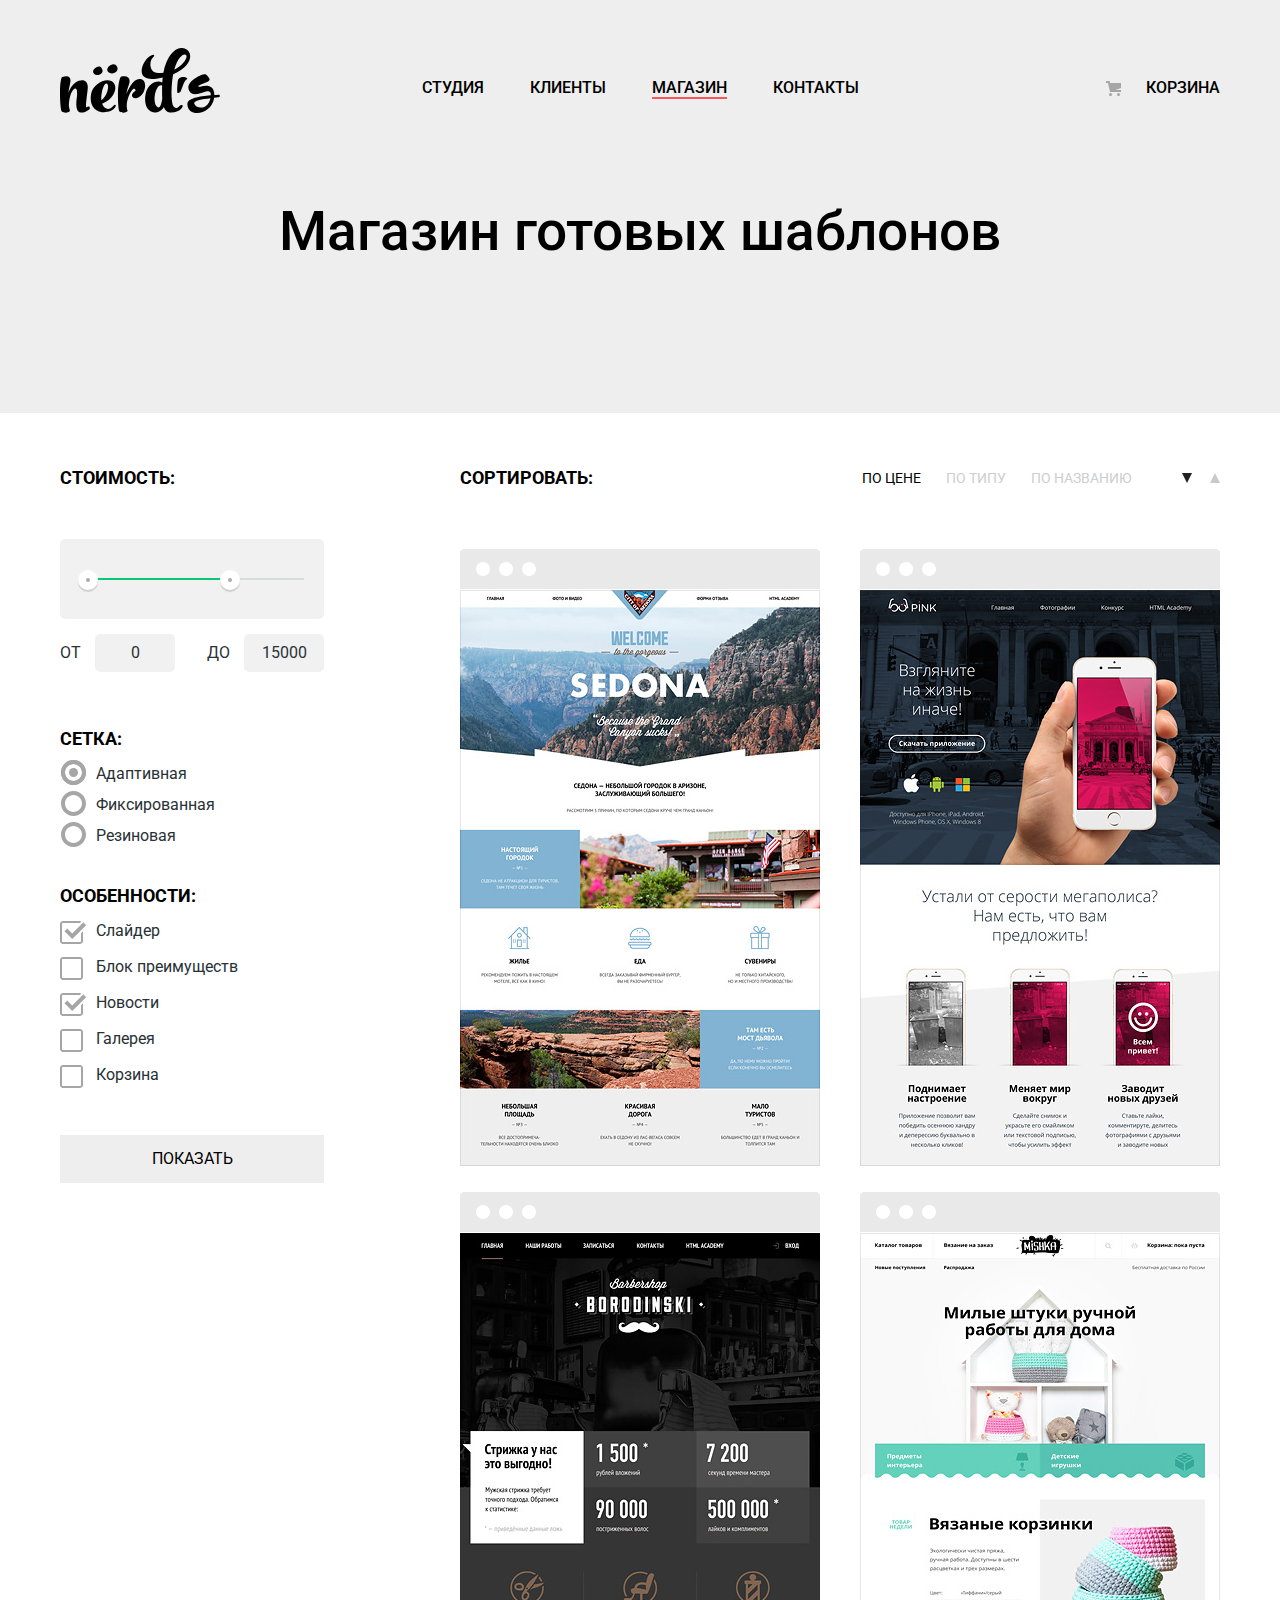
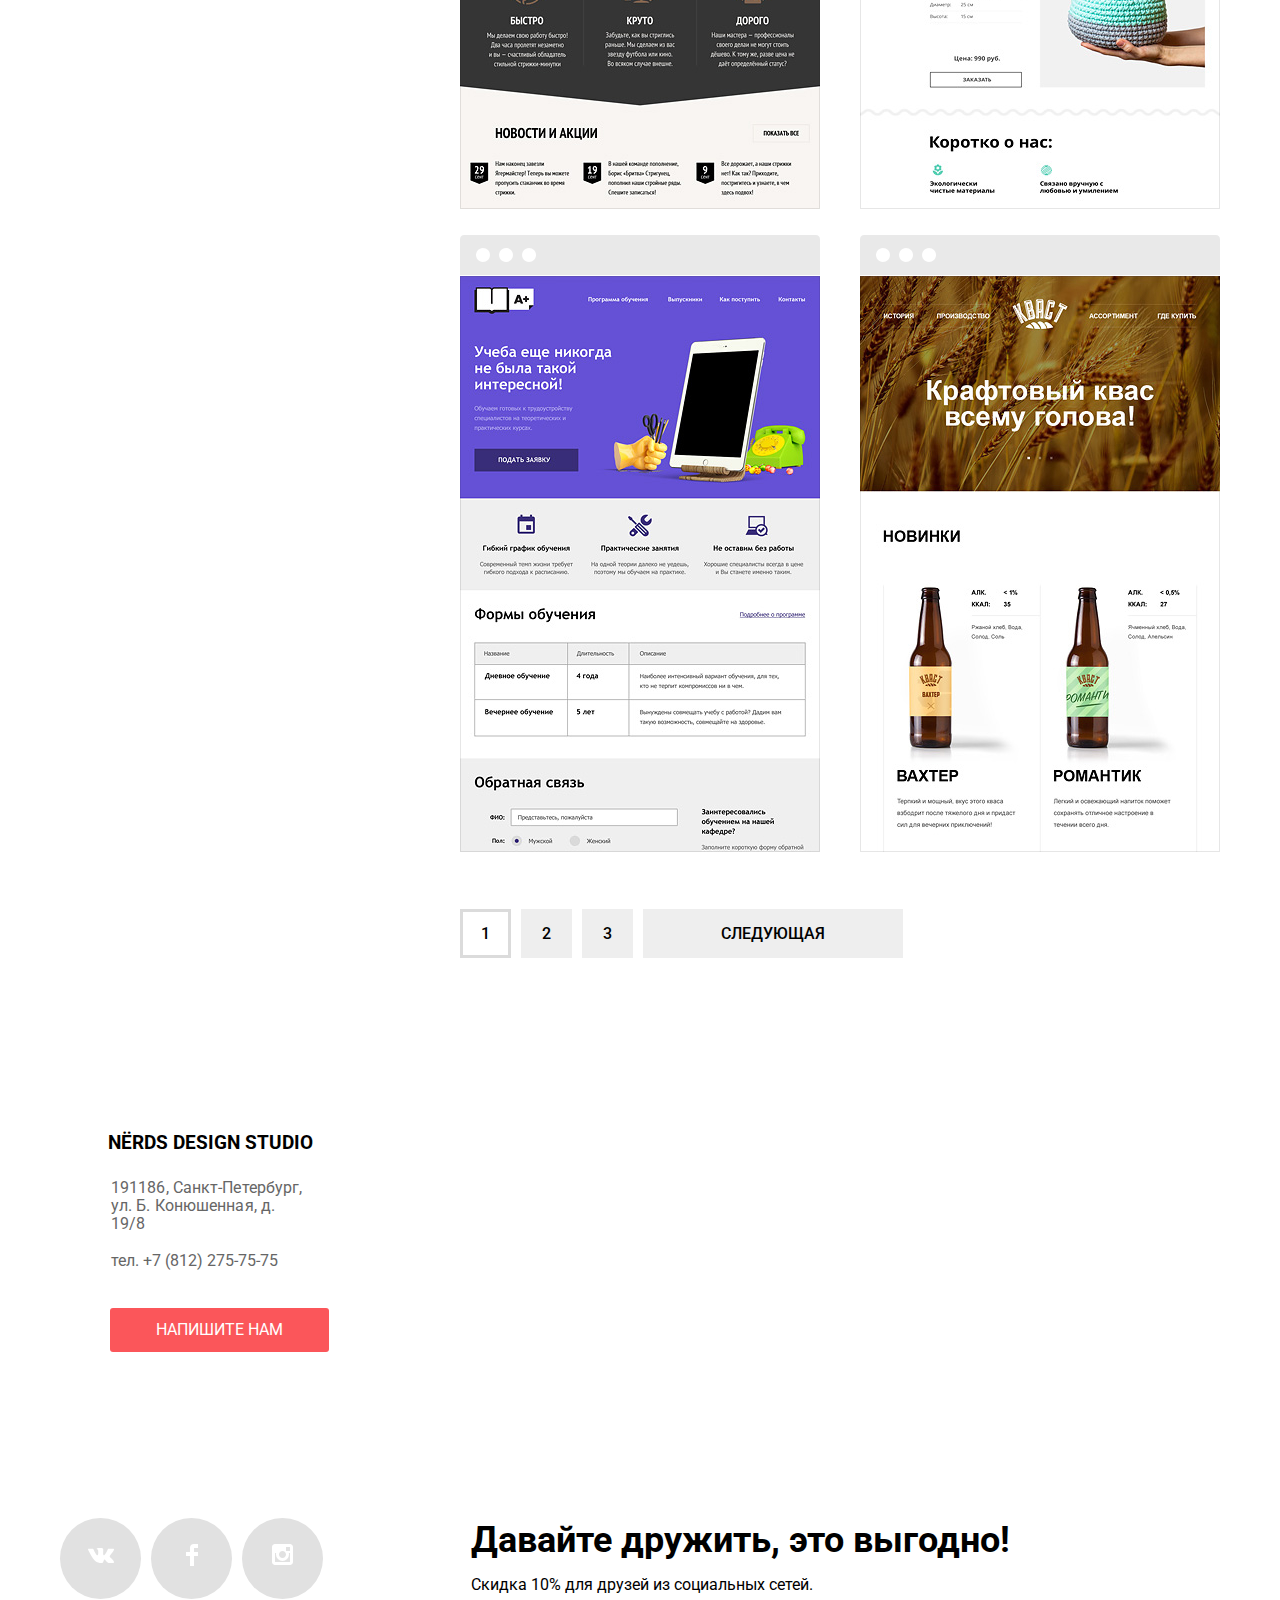
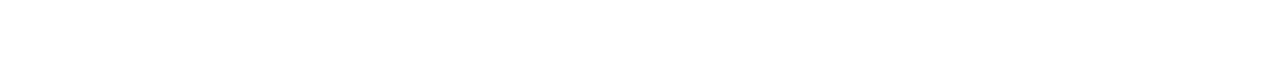
==== catalog.html @ 840a8c07 "Исправленная оживлённая форма (2 попытка)" ====
<!DOCTYPE html>
<html lang="ru">
  <head>
    <meta charset="utf-8">
    <title>Каталог Нёрдса</title>
	<link href="https://fonts.googleapis.com/css?family=Roboto:400,500,700" rel="stylesheet">
	<link href="css/normalize.css" rel="stylesheet">
	<link href="css/style.css" rel="stylesheet">
  </head>
  <body class="catalog">
    <header>
	  <div class="container">
	    <nav class="main-navigation">
	      <a class="main-header-logo" href="index.html">
		    <img src="img/nerds-logo.svg" width="160" height="65" alt="Логотип Нёрдса">
		  </a>
		  <div class="wrapper">
		    <ul class="site-navigation">
		      <li><a href="#">Студия</a></li>
		      <li><a href="#">Клиенты</a></li>
		      <li><a class="active">Магазин</a></li>
		      <li><a href="#">Контакты</a></li>
		    </ul>
		    <div class="basket">
		      <img src="img/cart-icon.svg" width="15" height="15" alt="Корзина" style="margin-right: 25px; align-self: center;">
		      <a href="#">Корзина</a>
		    </div>
		  </div>
	    </nav>
	    <h1>Магазин готовых шаблонов</h1>
	  </div>
	</header>
    <main>
	  <div class="container-wrapper">
	    <section class="filters">
	      <h2 class="visually-hidden">Фильтр</h2>
		    <div class="container">
		      <form action="https://echo.htmlacademy.ru" method="get">
		        <fieldset class="filter-item">
			      <legend>Стоимость:</legend>
			      <div class="range-filter">
			        <div class="range-controls">
					  <div class="scale">
					    <div class="bar"></div>
					  </div>
					  <div class="toggle toggle-min"></div>
					  <div class="toggle toggle-max"></div>
					</div>
					<div class="price-controls">
					  <label class="min-price">от
					    <input type="text" name="min-price" value="0" required>
					  </label>
					  <label class="max-price">до
					    <input type="text" name="max-price" value="15000" required>
					  </label>
					</div>
			      </div>
	            </fieldset>
			
			    <fieldset>
		          <legend class="grid">Сетка:</legend>
		          <ul class="grid-list">
		            <li class="grid-option">
			          <input class="filter-input-radio visually-hidden" type="radio" name="grid" id="adaptive-grid" value="adaptive" checked>
			          <label for="adaptive-grid">Адаптивная</label>
			        </li>
			        <li class="grid-option">
			          <input class="filter-input-radio visually-hidden" type="radio" name="grid" id="fixed-grid" value="fixed">
			          <label for="fixed-grid">Фиксированная</label>
			        </li>
			        <li class="grid-option">
			          <input class="filter-input-radio visually-hidden" type="radio" name="grid" id="rubber-grid" value="rubber">
			          <label for="rubber-grid">Резиновая</label>
			        </li>
		          </ul>
                </fieldset>
			
			    <fieldset>
		          <legend class="properties">Особенности:</legend>
		          <ul class="properties-list">
		            <li class="properties-item">
			          <input class="filter-input-checkbox visually-hidden" type="checkbox" name="slider" id="properties-of-slider" checked>
			          <label for="properties-of-slider">Слайдер</label>
			        </li>
			        <li class="properties-item">
			          <input class="filter-input-checkbox visually-hidden" type="checkbox" name="block" id="properties-of-block">
			          <label for="properties-of-block">Блок преимуществ</label>
			        </li>
			        <li class="properties-item">
			          <input class="filter-input-checkbox visually-hidden" type="checkbox" name="news" id="properties-of-news" checked>
			          <label for="properties-of-news">Новости</label>
			        </li>
			        <li class="properties-item">
			          <input class="filter-input-checkbox visually-hidden" type="checkbox" name="gallery" id="properties-of-gallery">
			          <label for="properties-of-gallery">Галерея</label>
			        </li>
			        <li class="properties-item">
			          <input class="filter-input-checkbox visually-hidden" type="checkbox" name="basket" id="properties-of-basket">
			          <label for="properties-of-basket">Корзина</label>
			        </li>
		          </ul>
			    </fieldset>
		        <button type="submit">Показать</button>
		      </form>
		    </div>
	    </section>
	    <section class="catalog-partners">
	      <h2 class="visually-hidden">Наши лучшие предложения</h2>
		  <div class="container">
		    <div class="sorting">
		      <b>Сортировать:</b>
	            <ul class="sorting-list">
		          <li class="sorting-item"><a class="active" href="#">По цене</a></li>
		          <li class="sorting-item"><a href="#">По типу</a></li>
		          <li class="sorting-item"><a href="#">По названию</a></li>
				</ul>
		        <p class="sorting-buttons">
		          <a class="button-down active" href="#">
				    <span class="visually-hidden">Сортировка по убыванию</span>
				  </a>
		          <a class="button-up" href="#">
				    <span class="visually-hidden">Сортировка по возрастанию</span>
				  </a>
		        </p>  
		    </div>
		    <div class="our-partners">
	          <ul class="our-partners-list">
		        <li class="our-partners-item">
				  <a href="#">
				    <svg width="360" height="40" viewBox="0 0 360 40" fill="none" xmlns="http://www.w3.org/2000/svg">
                      <g opacity="0.12">
                        <path fill-rule="evenodd" clip-rule="evenodd" d="M4 0H356C358.2   0   360 1.8 360                     4V40H0V4C0 1.8 1.8 0 4   0ZM16.9288   23.5C18.1793 25.6658 20.4901 27 22.991 27C26.857     27                     29.991 23.866 29.991 20C29.991 16.134     26.857 13 22.991 13C20.4901 13 18.1793   14.3342                       16.9288 16.5C15.6784 18.6658   15.6784 21.3342 16.9288 23.5ZM46.002   27C43.5011   27                     41.1903 25.6658 39.9398   23.5C38.6894   21.3342 38.6894 18.6658 39.9398     16.5C41.1903                     14.3342 43.5011 13 46.002     13C49.868 13 53.002 16.134 53.002 20C53.002 23.866 49.868     27                     46.002 27ZM62.9508 23.5C64.2013 25.6658     66.5121 27 69.013 27C72.879 27 76.013   23.866                       76.013 20C76.013 16.134 72.879 13   69.013 13C66.5121 13 64.2013   14.3342   62.9508                     16.5C61.7004 18.6658 61.7004     21.3342 62.9508 23.5Z" fill="#4D4D4D"/>
                      </g>
                    </svg>
		            <img src="img/img-sedona.jpg" width="360" height="576" alt="Макет Седоны">
			        <div class="description">
			          <h3><a href="#">Sedona</a></h3>
			          <p class="description-text">Информационный сайт для туристов</p>
			          <a class="price" href="#">9 900 РУБ.</a>
			        </div>
				  </a>
		        </li>
		        <li class="our-partners-item">
				  <a href="#">
				    <svg width="360" height="40" viewBox="0 0 360 40" fill="none" xmlns="http://www.w3.org/2000/svg">
                      <g opacity="0.12">
                        <path fill-rule="evenodd" clip-rule="evenodd" d="M4 0H356C358.2   0   360 1.8 360                     4V40H0V4C0 1.8 1.8 0 4   0ZM16.9288   23.5C18.1793 25.6658 20.4901 27 22.991 27C26.857     27                     29.991 23.866 29.991 20C29.991 16.134     26.857 13 22.991 13C20.4901 13 18.1793   14.3342                       16.9288 16.5C15.6784 18.6658   15.6784 21.3342 16.9288 23.5ZM46.002   27C43.5011   27                     41.1903 25.6658 39.9398   23.5C38.6894   21.3342 38.6894 18.6658 39.9398     16.5C41.1903                     14.3342 43.5011 13 46.002     13C49.868 13 53.002 16.134 53.002 20C53.002 23.866 49.868     27                     46.002 27ZM62.9508 23.5C64.2013 25.6658     66.5121 27 69.013 27C72.879 27 76.013   23.866                       76.013 20C76.013 16.134 72.879 13   69.013 13C66.5121 13 64.2013   14.3342   62.9508                     16.5C61.7004 18.6658 61.7004     21.3342 62.9508 23.5Z" fill="#4D4D4D"/>
                      </g>
                    </svg>
		            <img src="img/img-pink.jpg" width="360" height="576" alt="Макет Pink">
			        <div class="description">
			          <h3><a href="#">Pink App</a></h3>
			          <p class="description-text">Продуктовый лендинг приложения для iOS и Android</p>
			          <a class="price" href="#">9 900 РУБ.</a>
			        </div>
				  </a>
		        </li>
		        <li class="our-partners-item">
				  <a href="#">
				    <svg width="360" height="40" viewBox="0 0 360 40" fill="none" xmlns="http://www.w3.org/2000/svg">
                      <g opacity="0.12">
                        <path fill-rule="evenodd" clip-rule="evenodd" d="M4 0H356C358.2   0   360 1.8 360                     4V40H0V4C0 1.8 1.8 0 4   0ZM16.9288   23.5C18.1793 25.6658 20.4901 27 22.991 27C26.857     27                     29.991 23.866 29.991 20C29.991 16.134     26.857 13 22.991 13C20.4901 13 18.1793   14.3342                       16.9288 16.5C15.6784 18.6658   15.6784 21.3342 16.9288 23.5ZM46.002   27C43.5011   27                     41.1903 25.6658 39.9398   23.5C38.6894   21.3342 38.6894 18.6658 39.9398     16.5C41.1903                     14.3342 43.5011 13 46.002     13C49.868 13 53.002 16.134 53.002 20C53.002 23.866 49.868     27                     46.002 27ZM62.9508 23.5C64.2013 25.6658     66.5121 27 69.013 27C72.879 27 76.013   23.866                       76.013 20C76.013 16.134 72.879 13   69.013 13C66.5121 13 64.2013   14.3342   62.9508                     16.5C61.7004 18.6658 61.7004     21.3342 62.9508 23.5Z" fill="#4D4D4D"/>
                      </g>
                    </svg>
		            <img src="img/img-barbershop.jpg" width="360" height="576" alt="Макет Барбершопа">
			        <div class="description">
			          <h3><a href="#">Barbershop</a></h3>
			          <p class="description-text">Сайт салона красоты. Для мужчин, да.</p>
			          <a class="price" href="#">9 900 РУБ.</a>
			        </div>
				  </a>
		        </li>
		        <li class="our-partners-item">
				  <a href="#">
				    <svg width="360" height="40" viewBox="0 0 360 40" fill="none" xmlns="http://www.w3.org/2000/svg">
                      <g opacity="0.12">
                        <path fill-rule="evenodd" clip-rule="evenodd" d="M4 0H356C358.2   0   360 1.8 360                     4V40H0V4C0 1.8 1.8 0 4   0ZM16.9288   23.5C18.1793 25.6658 20.4901 27 22.991 27C26.857     27                     29.991 23.866 29.991 20C29.991 16.134     26.857 13 22.991 13C20.4901 13 18.1793   14.3342                       16.9288 16.5C15.6784 18.6658   15.6784 21.3342 16.9288 23.5ZM46.002   27C43.5011   27                     41.1903 25.6658 39.9398   23.5C38.6894   21.3342 38.6894 18.6658 39.9398     16.5C41.1903                     14.3342 43.5011 13 46.002     13C49.868 13 53.002 16.134 53.002 20C53.002 23.866 49.868     27                     46.002 27ZM62.9508 23.5C64.2013 25.6658     66.5121 27 69.013 27C72.879 27 76.013   23.866                       76.013 20C76.013 16.134 72.879 13   69.013 13C66.5121 13 64.2013   14.3342   62.9508                     16.5C61.7004 18.6658 61.7004     21.3342 62.9508 23.5Z" fill="#4D4D4D"/>
                      </g>
                    </svg>
		            <img src="img/img-mishka.jpg" width="360" height="576" alt="Макет Мишки">
			        <div class="description">
			          <h3><a href="#">Mishka</a></h3>
			          <p class="description-text">Интернет-магазин вязаных игрушек</p>
			          <a class="price" href="#">9 900 РУБ.</a>
			        </div>
				  </a>
		        </li>
		        <li class="our-partners-item">
				  <a href="#">
				    <svg width="360" height="40" viewBox="0 0 360 40" fill="none" xmlns="http://www.w3.org/2000/svg">
                      <g opacity="0.12">
                        <path fill-rule="evenodd" clip-rule="evenodd" d="M4 0H356C358.2   0   360 1.8 360                     4V40H0V4C0 1.8 1.8 0 4   0ZM16.9288   23.5C18.1793 25.6658 20.4901 27 22.991 27C26.857     27                     29.991 23.866 29.991 20C29.991 16.134     26.857 13 22.991 13C20.4901 13 18.1793   14.3342                       16.9288 16.5C15.6784 18.6658   15.6784 21.3342 16.9288 23.5ZM46.002   27C43.5011   27                     41.1903 25.6658 39.9398   23.5C38.6894   21.3342 38.6894 18.6658 39.9398     16.5C41.1903                     14.3342 43.5011 13 46.002     13C49.868 13 53.002 16.134 53.002 20C53.002 23.866 49.868     27                     46.002 27ZM62.9508 23.5C64.2013 25.6658     66.5121 27 69.013 27C72.879 27 76.013   23.866                       76.013 20C76.013 16.134 72.879 13   69.013 13C66.5121 13 64.2013   14.3342   62.9508                     16.5C61.7004 18.6658 61.7004     21.3342 62.9508 23.5Z" fill="#4D4D4D"/>
                      </g>
                    </svg>
		            <img src="img/img-aplus.jpg" width="360" height="576" alt="Макет Aplus">
			        <div class="description">
			          <h3><a href="#">Aplus</a></h3>
			          <p class="description-text">Лендинг курсов повышения квалификации</p>
			          <a class="price" href="#">9 900 РУБ.</a>
			        </div>
				  </a>
		        </li>
		        <li class="our-partners-item">
				  <a href="#">
				    <svg width="360" height="40" viewBox="0 0 360 40" fill="none" xmlns="http://www.w3.org/2000/svg">
                      <g opacity="0.12">
                        <path fill-rule="evenodd" clip-rule="evenodd" d="M4 0H356C358.2   0   360 1.8 360                     4V40H0V4C0 1.8 1.8 0 4   0ZM16.9288   23.5C18.1793 25.6658 20.4901 27 22.991 27C26.857     27                     29.991 23.866 29.991 20C29.991 16.134     26.857 13 22.991 13C20.4901 13 18.1793   14.3342                       16.9288 16.5C15.6784 18.6658   15.6784 21.3342 16.9288 23.5ZM46.002   27C43.5011   27                     41.1903 25.6658 39.9398   23.5C38.6894   21.3342 38.6894 18.6658 39.9398     16.5C41.1903                     14.3342 43.5011 13 46.002     13C49.868 13 53.002 16.134 53.002 20C53.002 23.866 49.868     27                     46.002 27ZM62.9508 23.5C64.2013 25.6658     66.5121 27 69.013 27C72.879 27 76.013   23.866                       76.013 20C76.013 16.134 72.879 13   69.013 13C66.5121 13 64.2013   14.3342   62.9508                     16.5C61.7004 18.6658 61.7004     21.3342 62.9508 23.5Z" fill="#4D4D4D"/>
                      </g>
                    </svg>
		            <img src="img/img-kvast.jpg" width="360" height="576" alt="Макет Кваста">
			        <div class="description">
			          <h3><a href="#">Кваст</a></h3>
			          <p class="description-text">Промо-сайт производителя крафтового кваса</p>
			          <a class="price" href="#">9 900 РУБ.</a>
			        </div>
				  </a>
		        </li>
		      </ul>
		    </div>
		    <div class="pagination">
		      <ul class="pagination-list">
		        <li class="pagination-item"><a class="active">1</a></li>
		        <li class="pagination-item"><a href="">2</a></li>
		        <li class="pagination-item"><a href="">3</a></li>
		        <li class="pagination-item"><a href="">Следующая</a></li>
              </ul>
		    </div>
		  </div>
	    </section>
	  </div>
	</main>
	<footer>
	  <section class="map">
	    <h2 class="visually-hidden">Карта</h2>
		<iframe src="https://yandex.ru/map-widget/v1/-/CGwCrTLp" width="560" height="400" frameborder="0" allowfullscreen="true"></iframe>
	    <div class="container">
	      <section class="address">
	        <h2 class="visually-hidden">Контакты</h2>
	        <h3>NЁRDS DESIGN STUDIO</h3>
		    <p>191186, Санкт-Петербург, ул. Б. Конюшенная, д. 19/8 </p>
		    <span><a class="phone" href="tel:88124502525">тел. +7 (812) 275-75-75</a></span>
		    <a class="button button-address" href="writeus.html">Напишите нам</a>
		  </section>
		</div> 
	  </section>
	  <section class="footer-social">
	    <h2 class="visually-hidden">Мы в социальных сетях</h2>
	    <div class="container">
	      <div class="social-network">
		    <ul class="social-list">
		      <li class="social-item">
			    <a class="social-link" href="#">
				  <span class="visually-hidden">Вконтакте</span>
				  <svg xmlns="http://www.w3.org/2000/svg" width="26" height="15" viewBox="0 0 26 15">
				    <path fill="#FFF" d="M16.138 11.51c.956-.309 2.18 2.04 3.483 2.939.978.681 1.727.534 1.727.534l3.473-.05s1.815-.112.957-1.554c-.071-.12-.503-1.069-2.585-3.022-2.177-2.043-1.882-1.712.739-5.244 1.597-2.153 2.236-3.468 2.036-4.028-.192-.539-1.365-.399-1.365-.399L20.69.713c-.381.001-.704.119-.851.515-.003.004-.621 1.666-1.445 3.079-1.741 2.989-2.436 3.148-2.724 2.961-.661-.433-.494-1.737-.494-2.664 0-2.897.432-4.105-.846-4.417-.427-.104-.739-.172-1.828-.182-1.392-.021-2.574 0-3.244.329-.445.223-.786.712-.579.74.26.035.843.16 1.155.586.401.552.389 1.789.389 1.789s.229 3.411-.54 3.834c-.528.29-1.25-.302-2.803-3.016-.793-1.388-1.392-2.922-1.392-2.922s-.116-.285-.326-.441c-.25-.185-.6-.244-.6-.244L.848.684S.29.7.085.946c-.182.218-.015.668-.015.668s2.909 6.881 6.203 10.347c3.02 3.182 6.452 2.971 6.452 2.971h1.555s.469-.054.709-.312c.224-.24.214-.691.214-.691s-.031-2.109.  935-2.419z"/>
				  </svg>
				</a>
			  </li>
              <li class="social-item">
			    <a class="social-link" href="#">
				  <span class="visually-hidden">Фейсбук</span>
				  <svg xmlns="http://www.w3.org/2000/svg" width="12" height="22" viewBox="0 0 12 22">
				    <path fill="#FFF" d="M12 4V0H8a4 4 0 0 0-4   4v4H0v4h4v10h4V12h4V8H8V4h4z"/>
				  </svg>
				</a>
			  </li>
              <li class="social-item">
			    <a class="social-link" href="#">
				  <span class="visually-hidden">Инстаграм</span>
				  <svg xmlns="http://www.w3.org/2000/svg" width="21" height="21" viewBox="0 0 21 21">
				    <path fill="#FFF" d="M18 0H3C1.35 0 0 1.35 0 3v15c0 1.65 1.35 3 3   3h15c1.65 0 3-1.35 3-3V3c0-1.65-1.35-3-3-3zm-7.5 7c1.93 0 3.5 1.57   3.5 3.5S12.43 14 10.5 14 7 12.43 7 10.5 8.57 7 10.5 7zM18   18H3V9h1.181A6.504 6.504 0 0 0 4 10.5a6.5 6.5 0 1 0 13 0 6.45 6.45 0   0 0-.181-1.5H18v9zm0-11h-4V3h4v4z"/>
				  </svg>
				</a>
			  </li>
		    </ul>
		  </div>
		  <div class="be-friends">
		    <h3>Давайте дружить, это выгодно!</h3>
		    <p>Скидка 10% для друзей из социальных сетей.</p>
		  </div>
		</div>
	  </section>
	</footer>
	<section class="modal modal-login">
	  <h2>Напишите нам</h2>
	  <form class="login-form" action="https://echo.htmlacademy.ru" method="post">
	    <div class="wrapper">
		  <p>
		    <label for="user-name"><b>Ваше имя:</b></label>
			<input class="error" type="text" name="name" id="user-name" placeholder="Имя Фамилия">
		  </p> 
		  <p>
		    <label for="user-email"><b>Ваш e-mail:</b></label>
			<input class="error" type="text" name="email" id="user-email" placeholder="email@example.com">
		  </p>
		</div>
	    <p>
		  <label for="user-text"><b>Текст письма:</b></label>
		  <textarea name="letter-text" id="user-text" rows="5" cols="100" placeholder="В свободной форме"></textarea>
		</p>
		<button class="button" type="submit">Отправить</button>
		<button class="modal-close" type="button">Закрыть</button>
	  </form>
	</section>
	<script src="js/script.js"></script>
  </body>
</html>
---- css/style.css ----
html {
  box-sizing: border-box;
}

*, *::before, *::after {
  box-sizing: inherit;
}

body {
  margin: 0;
  padding: 0;
  font-family: "Roboto", Arial, sans-serif;
  font-size: 16px;
  line-height: 24px;
  font-weight: normal;
  color: black;
}

header {
  margin: 0;
  padding: 48px 0 0;
  min-width: 1200px;
  background-color: #eee;
}

header a[href]:hover {
  opacity: .8;
}

header a[href]:focus,
header a[href]:active {
  opacity: .3;
}

a {
  text-decoration: none;
}

label {
  padding-bottom: 5px;
}

.catalog header {
  margin-bottom: 53px;
  padding-bottom: 117px;
}

.container {
  margin: 0 auto;
  padding: 0;
  max-width: 1160px;
  min-height: 100px;
  position: relative;
}

.container-wrapper {
  display: flex;
  justify-content: space-between;
  margin: 0 auto;
  max-width: 1160px;
}

.main-header-logo {
  position: absolute; 
}

.wrapper {
  display: flex;
  margin-left: 362px;
  padding-top: 28px;
  text-transform: uppercase;
}

.wrapper a {
  color: black;
  font-weight: 500;
}

.site-navigation {
  display: flex;
  margin: 0;
  padding: 0;
}

.site-navigation li {
  margin-right: 46px;
}

.site-navigation a[href]:hover, .basket a:hover {
  color: #fb565a;
}

.site-navigation a[href]:focus, .basket a:focus,
.site-navigation a[href]:active, .basket a:active {
  color: #bdbdbd;
}

.site-navigation, .services-list {
  list-style: none;
}

.site-navigation .active {
  border-bottom: 2px solid #fb565a;
}

.basket {
  display: flex;
  margin: 0 0 0 auto;  
}

header h1 {
  display: block;
  font-size: 55px;
  font-weight: 500;
  padding-top: 67px;
  line-height: 55px;
  text-align: center;
}

main {
  min-width: 1200px;
}

main li {
  list-style: none;
}

.sliders {
  position: relative;
  background-color: #eee;
}

.slider-controls {
  position: absolute;
  left: 50%;
  bottom: 104px;
  z-index: 3;
  width: 160px;
  height: 18px;
  text-align: center;
  font-size: 0;
  transform: translateX(-50%);
  box-sizing: content-box;
}

.slider-controls label {
  padding: 8px;
  position: relative;
  display: inline-block;
  width: 18px;
  height: 18px;
  border-radius: 50%;
  cursor: pointer;

}

.slider-controls label::after {
  content: "";
  position: absolute;
  top: 8px;
  left: 8px;
  z-index: 1;
  width: 18px;
  height: 18px;
  background-color: white;
  border-radius: 50%;
}

.slider-list {
  margin: 0;
  padding: 0;
}

.slider-item {
  display: none;
  padding: 78px 0 80px 0;
}

.slider-item:first-child {
  background: url(../img/slide-1.png) no-repeat 93% 18px;
}

.slider-item:nth-child(2) {
  background: url(../img/slide-2.png) no-repeat 100% 0;
}

.slider-item:last-child {
  background: url(../img/slide-3.png) no-repeat 100% 20px;
}

#slider-1:checked ~ .slider-list .slider-item:first-child {
  display: block;
}

#slider-2:checked ~ .slider-list .slider-item:nth-child(2) {
  display: block;
}

#slider-3:checked ~ .slider-list .slider-item:last-child {
  display: block;
}

#slider-1:checked ~ .slider-controls .slider-controls-item-1::before,
#slider-2:checked ~ .slider-controls .slider-controls-item-2::before,
#slider-3:checked ~ .slider-controls .slider-controls-item-3::before {
  content: "";
  position: absolute;
  left: 50%;
  top: 50%;
  z-index: 2;
  width: 4px;
  height: 4px;
  margin: -4px;
  background-color: inherit;
  border: 2px solid #c1c1c1;
  border-radius: 50%;
}

.slider-item h3 {
  max-width: 600px;
  margin: 0 0 27px;
  font-size: 55px;
  font-weight: 500;
  line-height: 55px;
}

.slider-item p {
  max-width: 430px;
  margin: 0 0 38px;
}

.services-list {
  display: flex;
  justify-content: space-between;
  margin: 0;
  padding: 80px 0;
}

.services-list h3 {
  margin: 19px 0 0;
  font-size: 24px;
  font-weight: bold;
  line-height: 30px;
  text-transform: uppercase;
}

.services-list p {
  width: 268px;
  margin-bottom: 37px;
}

.services-item-one::before {
  content: "";
  display: block;
  width: 300px;
  height: 146px;
  background-image: url(../img/service-1.png);
}

.services-item-two::before {
  content: "";
  display: block;
  width: 300px;
  height: 146px;
  background-image: url(../img/service-2.png);
}

.services-item-three::before {
  content: "";
  display: block;
  width: 300px;
  height: 146px;
  background-image: url(../img/service-3.png);
}

.services-item-three {
  margin-right: 60px;
}

.button {
  display: block;
  width: 240px;
  padding: 13px 0;
  font-size: 16px;
  line-height: 18px;
  color: white;
  text-transform: uppercase;
  text-align: center;
  background-color: #fb565a;
  border-radius: 3px;
  border: none;
}

.button-green, .button-red, .button-yellow {
  width: 187px;
  padding: 15px 0;
}

.button:hover {
  background-color: #e74246;
}

.button:focus,
.button:active {
  color: rgba(255, 255, 255, .3);
  background-color: #d7373b;
  box-shadow: 0 3px rgba(0, 0, 0, .1) inset;
}

.button-green {
  background-color: #00ca74;
}

.button-green:hover {
  background-color: #00bc6c;
}

.button-green:focus,
.button-green:active {
  background-color: #00aa62;
}

.button-yellow {
  background-color: #efc84a;
}

.button-yellow:hover {
  background-color: #eab534;
}

.button-yellow:focus,
.button-yellow:active {
  background-color: #e5a722;
}

.button-address {
  width: 219px;
  margin-left: 40px;
  margin-top: 35px;
}

.about-us .container {
  display: flex;
  justify-content: space-between;
  padding: 39px 0 74px;
  border-bottom: 2px solid #eee;
}

.description {
  width: 660px;
}

.description h3 {
  margin-bottom: 31px;
  font-size: 45px;
  font-weight: 500;
  line-height: 45px;
}

.description b {
  display: block;
  margin-top: 40px;
  margin-bottom: 23px;
  font-size: 16px;
  font-weight: bold;
  text-transform: uppercase;
}

.description-list {
  margin: 0;
  padding-left: 35px;
}

.description-item {
  margin-bottom: 24px;
  position: relative;
}

.description-item::before {
  content: "";
  width: 25px;
  height: 2px;
  background-color: #fb565a;
  position: absolute;
  top: 12px;
  left: -34px;
}

.description-item:last-child {
  margin: 0;
}

.statistics {
  width: 360px;
  margin-left: auto;
}

.statistics b {
  display: block;
  text-transform: uppercase;
  text-align: center;
  margin-top: 31px;
  margin-bottom: 50px;
}

.percentages {
  letter-spacing: -2.5px;
  font-size: 45px;
  font-weight: bold;
  line-height: 10px;
  padding: 6px 21px 34px 0;
}

.percentages sup {
  font-size: 30px;
}

.details {
  line-height: 18px;
}

.filter-item,
.filters fieldset {
  margin: 0 0 20px;
  padding: 0;
  border: none;
  width: 264px;
}

.filter-item legend,
.filters legend {
  font-size: 18px;
  line-height: 24px;
  font-weight: bold;
  text-transform: uppercase;
}

.range-filter {
  width: 264px;
  margin-top: 49px;
}

.range-controls {
  position: relative;
  height: 80px;
  margin-bottom: 15px;
  padding: 0 20px;
  padding-top: 39px;
  background-color: #f1f1f1;
  border-radius: 5px;
}

.range-controls .scale {
  height: 2px;
  background-color: #d7dcde;
}

.range-controls .bar {
  width: 70%;
  height: inherit;
  background-color: #00ca74;
}

.range-controls .toggle {
  position: absolute;
  top: 31px;
  left: 0;
  width: 20px;
  height: 20px;
  padding: 0;
  border: 8px solid #fff;
  background-color: #ababab;
  box-shadow: 0 2px 1px 0 #cfcfcf;
  border-radius: 50%;
  cursor: pointer;
}

.range-controls .toggle-min {
  left: 18px;
}

.range-controls .toggle-max {
  left: 160px;
}

.price-controls {
  font-size: 0;
}

.price-controls label {
  display: inline-block;
  width: 50%;
  font-size: 16px;
  text-transform: uppercase;
}

.price-controls input {
  width: 80px;
  margin-left: 10px;
  padding: 8px 5px;
  font-family: inherit;
  font-size: inherit;
  text-align: center;
  color: #283136;
  border: none;
  border-radius: 5px;
  background-color: #f1f1f1;
  border: 2px solid #f1f1f1;
}

.price-controls input:hover {
  background-color: white;
  border: 2px solid #b4b9bb;
}

.price-controls input:focus,
.price-controls input:active {
  outline: none;
  background-color: white;
  color: #444;
  border: 2px solid black;
}

.price-controls input:invalid {
  background-color: white;
  border: 2px solid #e74246;
}

.max-price {
  text-align: right;
}

fieldset:nth-child(2) {
  margin: 55px 0 38px 0; 
}

fieldset .grid, fieldset .properties {
  margin-bottom: 13px;
}

fieldset:last-of-type {
  margin-bottom: 0;
}

fieldset ul {
  margin: 0;
  padding: 0;
}

.grid-option {
  margin-bottom: 11px;
}

.grid-option:last-child, 
.properties-item:last-child{
  margin-bottom: 0;
} 

.properties-item {
  margin-bottom: 16px;
}

.filters label {
  padding: 0;
  color: #283136;
  line-height: 20px;
}

.grid-list label,
.properties-list label {
  position: relative;
  display: block;
  padding-left: 36px;
}

.filter-input-radio + label::before {
  content: "";
  width: 25px;
  height: 25px;
  position: absolute;
  left: 1px;
  top: -4px;
  background-image: url(../img/radio-off.svg);
}

.filter-input-radio:checked + label::after {
  content: "";
  width: 25px;
  height: 25px;
  position: absolute;
  left: 1px;
  top: -4px;
  background-image: url(../img/radio-on.svg);
}

.filter-input-checkbox + label::before {
  content: "";
  width: 27px;
  height: 23px;
  position: absolute;
  left: 0;
  top: 0;
  background-image: url(../img/checkbox-off.svg);
  background-repeat: no-repeat;
}

.filter-input-checkbox:checked + label::after {
  content: "";
  width: 27px;
  height: 23px;
  position: absolute;
  left: 0;
  top: 0;
  background-image: url(../img/checkbox-on.svg);
  background-repeat: no-repeat;
}

.filter-input-checkbox:checked + label::before {
  background-image: none;
}

.filter-input-radio + label:hover,
.filter-input-checkbox + label:hover {
  color: black;
}

.filter-input-radio + label:focus,
.filter-input-radio + label:active {
  color: black;
}

.filter-input-checkbox + label:focus,
.filter-input-checkbox + label:active {
  color: black;
}

.filter-input-radio + label:hover::before {
  background-image: url(../img/radio-off-hover.svg);
}

.filter-input-radio:checked + label:hover::after {
  background-image: url(../img/radio-on-hover.svg);
}

.filter-input-checkbox + label:hover::before {
  background-image: url(../img/checkbox-off-hover.svg);
}

.filter-input-checkbox:checked + label:hover::after {
  background-image: url(../img/checkbox-on-hover.svg);
}

.filter-input-checkbox:checked + label:hover::before {
  background-image: none;
} 

.filters button, .sorting {
  text-transform: uppercase;
}

.filters button {
  width: 100%;
  margin-top: 50px;
  padding: 15px 0;
  background-color: #eee;
  border: 0;
}

.filters button:hover {
  background-color: #dfdfdf;
}

.filters button:focus,
.filters button:active {
  background-color: #d5d5d5;
  color: #c1c1c1;
  border-top: 3px solid #bfbfbf;
}

.catalog-partners .container {
  max-width: 760px;
}

.sorting {
  display: flex;
  justify-content: space-between;
  width: 760px;
}

.sorting b {
  margin-right: 218px;
  font-size: 18px;
  font-weight: bolder;
}

.sorting-list {
  display: flex;
  margin: 0;
  padding: 0;
}

.sorting-item {
  margin-right: 25px;
}

.sorting-item:last-child {
  margin: 0;
}

.sorting a {
  display: block;
  font-size: 14px;
  color: #cecece;
}

.sorting a:hover {
  color: #8d8d8d;
}

.sorting .active,
.sorting a:focus,
.sorting a:active {
  color: black;
}

.sorting-buttons {
  display: flex;
  align-items: center;
  margin: 0;
  padding: 0;
}

.sorting-buttons a {
  margin-right: 18px;
  background-color: white;
  border-style: solid;
  border-width: 10px 5.5px 0;
  border-color: #cacaca transparent transparent;
}

.sorting-buttons .button-up {
  margin: 0;
  border-width: 0 5.5px 10px;
  border-color: transparent transparent #cacaca;
}

.sorting-buttons .active {
  border-color: #231f20 transparent transparent;
}

.button-down:hover {
  border-color: #a6a6a6 transparent transparent;
}

.button-down:focus,
.button-down:active {
  border-color: #231f20 transparent transparent;
}

.button-up:hover {
  border-color: transparent transparent #a6a6a6;
}

.button-up:focus,
.button-up:active {
  border-color: transparent transparent #231f20;
}

.our-partners {
  margin-top: 59px;
}

.our-partners-list {
  display: flex;
  flex-wrap: wrap;
  justify-content: space-between;
  margin: 0;
  padding: 0;
}

.our-partners-item {
  position: relative;
  width: 360px;
  margin-bottom: 26px;
}

.our-partners-item img {
  display: block;
  margin-top: -6px;
}

.our-partners .description {
  width: 360px;
  min-height: 165px;
  text-align: center;
  padding: 24px 0 40px;
  background-color: #eee;
  position: absolute;
  bottom: 0;
}

.our-partners-item:hover g {
  opacity: 1;
}

.our-partners-item .description {
  display: none; 
}

.our-partners-item:hover .description {
  display: block; 
}

.our-partners h3 {
  margin-top: 0;
  margin-bottom: -1px;
  font-size: 18px;
  line-height: 30px;
  text-transform: uppercase;
}

.our-partners a {
  color: black;
}

.our-partners a:nth-child(2):hover {
  color: #fb565a;
}

.our-partners a:nth-child(2):focus,
.our-partners a:nth-child(2):active {
  color: inherit;
  opacity: .3;
}

.description .description-text {
  margin-bottom: 43px;
  padding: 0 78px;
  line-height: 18px;
  color: #666;
}

.our-partners-item:nth-child(2) .description-text {
  padding: 0 54px;
}

.our-partners-item:nth-child(3) .description-text {
  padding: 0 83px;
}

.our-partners-item:nth-child(5) .description-text {
  padding: 0 68px;
}

.our-partners-item:last-child .description-text {
  padding: 0 71px;
}

.our-partners .price {
  background-color: #fb565a;
  border: 1px solid #fb565a;
  border-radius: 3px;
  color: white;
  line-height: 18px;
  padding: 13px 61px;
}

.our-partners .price:hover {
  background-color: #e74246;
}

.our-partners .price:focus,
.our-partners .price:active {
  background-color: #d7373b;
  box-shadow: inset 0 3px 0 0 rgba(0, 1, 1, .1);
}

.partners .container {
  padding: 61px 0 19px;
  border-bottom: 2px solid #eee;
}

.partners-list {
  display: flex;
  margin: 0;
  padding: 0;
}

.partners-item {
  position: relative;
}

.partners-item:first-child {
  margin: 0 97px 0 31px;
}

.partners-item::after {
  content: "";
  width: 2px;
  height: 52px;
  background-color: #eee;
  position: absolute;
  top: 0;
  left: 249px;
}

.partners-item:nth-child(2) {
  margin: -14px 103px 0 0;
}

.partners-item:nth-child(2)::after {
  top: 16px;
  left: 252px;
}

.partners-item:nth-child(3) {
  margin-right: 123px;
}

.partners-item:nth-child(3)::after {
  left: 241px;
}

.partners-item:last-child {
  margin-top: -8px;
}

.partners-item:last-child::after {
  display: none;
}

.partners-item a {
  opacity: .2;
}

.partners-item a:hover {
  opacity: 1;
}

.partners-item a:focus,
.partners-item a:active {
  opacity: .1;
}

.pagination {
  margin-top: 44px;
}

.pagination-list {
  display: flex;
  margin: 0;
  padding: 0;
}

.pagination-item:not(:last-child) {
  margin-right: 10px;
}

.pagination-item:last-child a {
  padding: 12px 75px;
}

.pagination a {
  padding: 12px 18px;
  background-color: #eee;
  border: 3px solid #eee;
  color: black;
  line-height: 18px;
  text-transform: uppercase;
  font-weight: 500;
}

.pagination a:hover {
  background-color: #dfdfdf;
  border: 3px solid #dfdfdf;
}

.pagination a:focus,
.pagination a:active {
  background-color: #d5d5d5;
  border: 3px solid #d5d5d5;
  box-shadow: inset 0 3px 0 0 rgba(0, 1, 1, .1);
  color: #a9a9a9;
}

.pagination .active {
  background-color: white;
  border: 3px solid #dbdbdb;
}

footer {
  min-width: 1200px;
}

.map {
  margin-top: 80px;
  height: 420px;
}

.map iframe {
  position: absolute;
  width: 100%;
  height: 420px;
}

.map .container {
  min-height: 230px;
  padding-top: 55px;
  z-index: 2;
}

.map .address {
  width: 297px;
  padding: 32px 10px 46px;
  background-color: white;
}

.address h3 {
  margin-left: 38px;
}

.address p {
  margin-top: 24px;
  padding: 0 41px;
  letter-spacing: .1px;
  line-height: 18px;
}

.address span {
  margin-left: 41px;
}

.address p, .address .phone {
  color: #666;
}

.footer-social {
  padding-top: 72px;
  padding-bottom: 54px;
}

.footer-social .container {
  display: flex;
}

.social-list {
  display: flex;
  padding: 0;
  margin: 0 138px 0 0;
}

.social-item {
  display: flex;
  justify-content: center;
  align-items: center;
  width: 81px;
  height: 81px;
  background-color: #e1e1e1;
  border-radius: 50%;
  margin-right: 10px;
}

.social-item:hover {
  background-color: #e74246;
}

.social-item:focus,
.social-item:active {
  background-color: #d7373b;
  box-shadow: inset 0 3px 0 0 rgba(0, 1, 1, .1);
}

.social-link {  
  padding: 30px; 
} 

.social-link:hover path {
  opacity: 1; 
}

.social-link:focus path,
.social-link:active path {
  fill: #e37376;
}

.be-friends h3 {
  margin: 4px 0 11px;
  padding: 0;
  font-size: 36px;
  font-weight: bold;
  line-height: 36px;
  
}

.be-friends p {
  line-height: 22px;
}

@keyframes bounce {
  0% {
	top: 50%;
    left: 50%;
    transform: translateY(-2000px) translate(-50%, -50%);
  }
  
  70% {
	top: 50%;
    left: 50%;
    transform: translateY(30px) translate(-50%, -50%);
  }
  
  90% {
	top: 50%;
    left: 50%;
	transform: translateY(-10px) translate(-50%, -50%);
  }
  
  100% {
	top: 50%;
    left: 50%;
	transform: translateY(0) translate(-50%, -50%);
  }
}

@keyframes shake {
  0%, 100% {
	top: 50%;
	left: 50%;
	transform: translateX(0) translate(-50%, -50%);
  }
  
  10%, 30%, 50%, 70%, 90% {
	top: 50%;
	left: 50%;
	transform: translateX(-10px) translate(-50%, -50%);
  }
  
  20%, 40%, 60%, 80% {
	top: 50%;
	left: 50%;
	transform: translateX(10px) translate(-50%, -50%);
  }
}

.modal {
  position: fixed;
  display: none;
  background-color: white;
  box-shadow: 0 20px 40px rgba(0, 1, 1, .7);
}

.modal-login {
  display: none; 
  top: 50%;
  left: 50%;
  transform: translate(-50%, -50%);
  width: 895px;
  z-index: 4;
  padding: 65px 100px;
}

.modal-window {
  display: block;
  animation-name: bounce;
  animation-duration: 0.6s;
}

.modal-error {
  animation-name: shake;
  animation-duration: 0.6s;
}

.modal-login h2 {
  margin-top: 0;
  margin-bottom: 21px;
  font-size: 45px;
  line-height: 45px;
  font-weight: 500;
}

.login-form .wrapper {
  margin: 0;
  padding: 0;
  display: flex;
  justify-content: space-between;
}

.login-form p {
  display: flex;
  flex-direction: column;
}

.login-form b {
  text-transform: none;
}

.login-form input {
  width: 335px;
  height: 46px;
  padding: 0 14px;
}

.login-form input.error {
  color: #e74246;
  border: 2px solid #e74246;
}

.login-form input,
.login-form textarea {
  border: 2px solid #d7dcde;
  border-radius: 3px;
  color: #d7dcde;
}

.login-form input:hover,
.login-form textarea:hover {
  border: 2px solid #b4b9bb;
  color: #b4b9bb;
}

.login-form input:focus,
.login-form input:active {
  outline: 0;
  color: #444;
  border: 2px solid black;
}

.login-form textarea:focus,
.login-form textarea:active {
  outline: 0;
  color: #444;
  border: 2px solid black;
}

.login-form textarea {
  padding: 10px 13px;
}

.login-form .button {
  margin-top: 46px;
  margin-bottom: 18px;
  width: 260px;
}

.modal-close {
  position: absolute;
  top: 78px;
  right: 90px;
  padding: 0;
  width: 21px;
  height: 21px;
  font-size: 0;
  border: 0;
  outline: 0;
  background-color: transparent;
  cursor: pointer;
}

.modal-close::before, .modal-close::after {
  content: "";
  position: absolute;
  width: 21px;
  height: 3px;
  top: 10px;
  left: 2px;
  background-color: #fecccd;
}

.modal-close:hover::before, .modal-close:hover::after {
  background-color: #fb565a;
}

.modal-close:focus::before, .modal-close:focus::after,
.modal-close:active::before, .modal-close:active::after {
  background-color: #fee;
}

.modal-close::before {
  transform: rotate(45deg);
}

.modal-close::after {
  transform: rotate(-45deg);
}

.visually-hidden:not(:focus):not(:active),
input[type="checkbox"].visually-hidden,
input[type="radio"].visually-hidden {
  position: absolute;
  width: 1px;
  height: 1px;
  margin: -1px;
  border: 0;
  padding: 0;
  white-space: nowrap;
  clip-path: inset(100%);
  clip: rect(0 0 0 0);
  overflow: hidden;
}
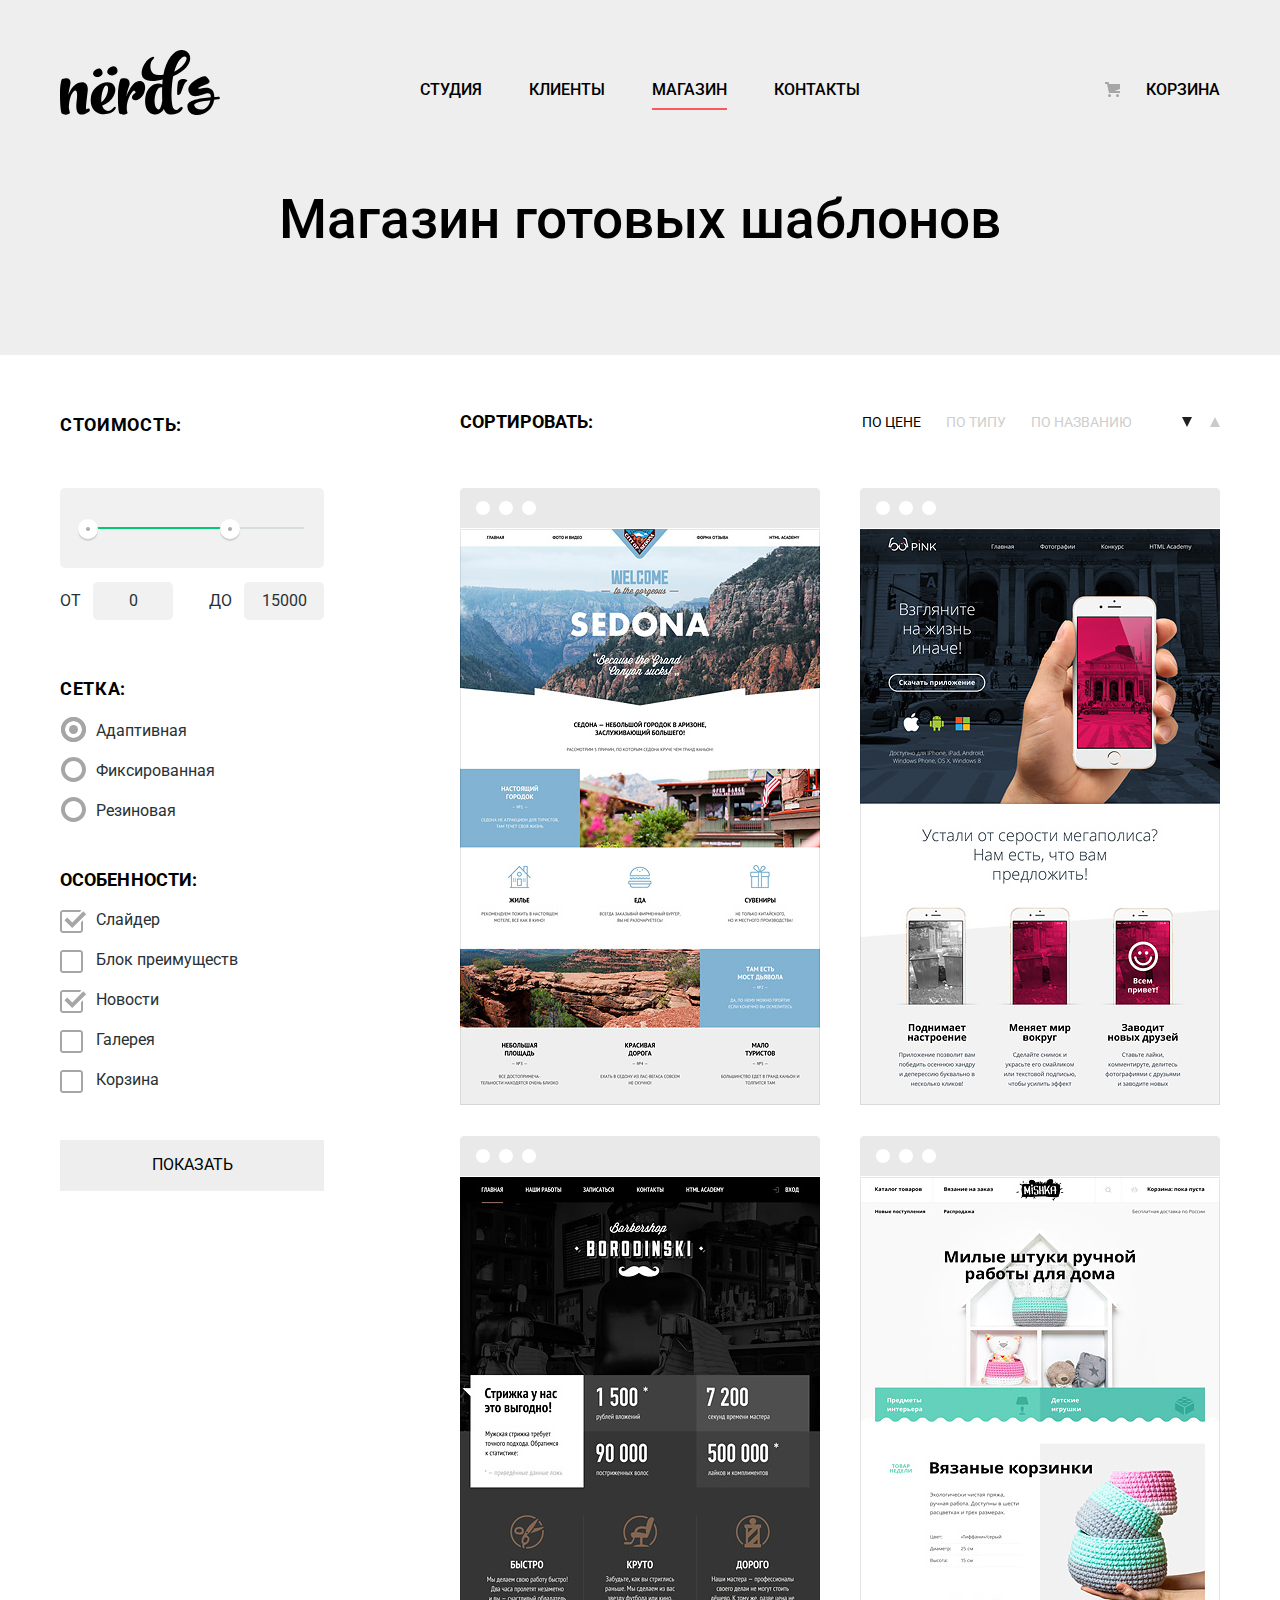
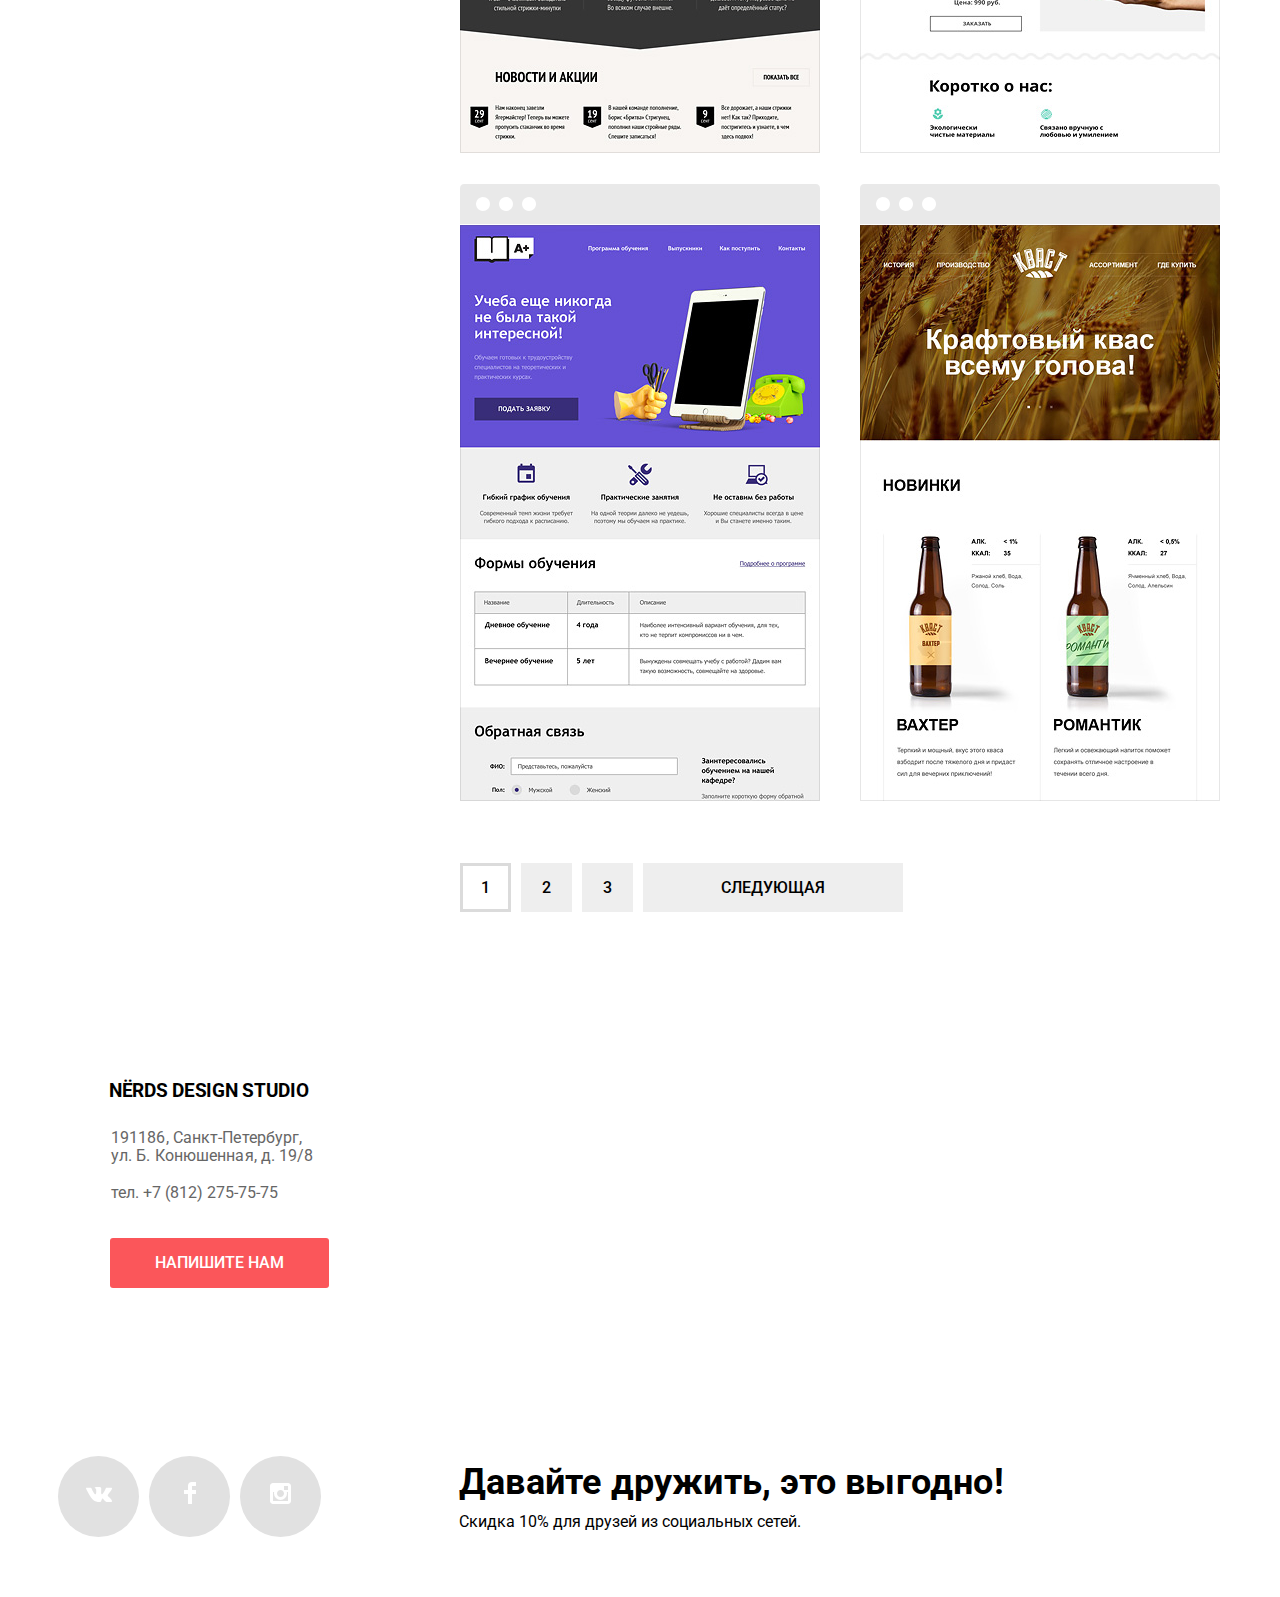
==== commit 21b18a65: "Итог" ====
--- a/catalog.html
+++ b/catalog.html
@@ -5,33 +5,31 @@
     <title>Каталог Нёрдса</title>
 	<link href="https://fonts.googleapis.com/css?family=Roboto:400,500,700" rel="stylesheet">
 	<link href="css/normalize.css" rel="stylesheet">
-	<link href="css/style.css" rel="stylesheet">
+	<link href="css/style.min.css" rel="stylesheet">
   </head>
+  
   <body class="catalog">
     <header>
-	  <div class="container">
-	    <nav class="main-navigation">
-	      <a class="main-header-logo" href="index.html">
-		    <img src="img/nerds-logo.svg" width="160" height="65" alt="Логотип Нёрдса">
-		  </a>
-		  <div class="wrapper">
-		    <ul class="site-navigation">
-		      <li><a href="#">Студия</a></li>
-		      <li><a href="#">Клиенты</a></li>
-		      <li><a class="active">Магазин</a></li>
-		      <li><a href="#">Контакты</a></li>
-		    </ul>
-		    <div class="basket">
-		      <img src="img/cart-icon.svg" width="15" height="15" alt="Корзина" style="margin-right: 25px; align-self: center;">
-		      <a href="#">Корзина</a>
-		    </div>
-		  </div>
-	    </nav>
-	    <h1>Магазин готовых шаблонов</h1>
-	  </div>
+	  <nav class="main-navigation container">
+		<a class="main-header-logo" href="index.html">
+		  <img src="img/nerds-logo.svg" width="160" height="65" alt="Логотип Нёрдса">
+		</a>
+		<ul class="site-navigation">
+		  <li><a href="#">Студия</a></li>
+		  <li><a href="#">Клиенты</a></li>
+		  <li><a class="active">Магазин</a></li>
+		  <li><a href="#">Контакты</a></li>
+		</ul>
+		<ul class="site-navigation">
+		  <li><a href="#">Корзина</a></li>
+		</ul>
+	  </nav>
+	  <h1>Магазин готовых шаблонов</h1>
 	</header>
+	
     <main>
 	  <div class="container-wrapper">
+	  
 	    <section class="filters">
 	      <h2 class="visually-hidden">Фильтр</h2>
 		    <div class="container">
@@ -57,7 +55,7 @@
 			      </div>
 	            </fieldset>
 			
-			    <fieldset>
+			    <fieldset class="filter-item">
 		          <legend class="grid">Сетка:</legend>
 		          <ul class="grid-list">
 		            <li class="grid-option">
@@ -75,7 +73,7 @@
 		          </ul>
                 </fieldset>
 			
-			    <fieldset>
+			    <fieldset class="filter-item">
 		          <legend class="properties">Особенности:</legend>
 		          <ul class="properties-list">
 		            <li class="properties-item">
@@ -104,6 +102,7 @@
 		      </form>
 		    </div>
 	    </section>
+		
 	    <section class="catalog-partners">
 	      <h2 class="visually-hidden">Наши лучшие предложения</h2>
 		  <div class="container">
@@ -243,6 +242,7 @@
 		  </section>
 		</div> 
 	  </section>
+	  
 	  <section class="footer-social">
 	    <h2 class="visually-hidden">Мы в социальных сетях</h2>
 	    <div class="container">
@@ -287,11 +287,11 @@
 	    <div class="wrapper">
 		  <p>
 		    <label for="user-name"><b>Ваше имя:</b></label>
-			<input class="error" type="text" name="name" id="user-name" placeholder="Имя Фамилия">
+			<input type="text" name="name" id="user-name" placeholder="Имя Фамилия">
 		  </p> 
 		  <p>
 		    <label for="user-email"><b>Ваш e-mail:</b></label>
-			<input class="error" type="text" name="email" id="user-email" placeholder="email@example.com">
+			<input type="text" name="email" id="user-email" placeholder="email@example.com">
 		  </p>
 		</div>
 	    <p>
@@ -302,6 +302,6 @@
 		<button class="modal-close" type="button">Закрыть</button>
 	  </form>
 	</section>
-	<script src="js/script.js"></script>
+	<script src="js/script.min.js"></script>
   </body>
 </html>--- a/css/style.min.css
+++ b/css/style.min.css
@@ -0,0 +1 @@
+@-webkit-keyframes bounce{0%{top:50%;left:50%;-webkit-transform:translateY(-2000px) translate(-50%,-50%);transform:translateY(-2000px) translate(-50%,-50%)}70%{top:50%;left:50%;-webkit-transform:translateY(30px) translate(-50%,-50%);transform:translateY(30px) translate(-50%,-50%)}90%{top:50%;left:50%;-webkit-transform:translateY(-10px) translate(-50%,-50%);transform:translateY(-10px) translate(-50%,-50%)}to{top:50%;left:50%;-webkit-transform:translateY(0) translate(-50%,-50%);transform:translateY(0) translate(-50%,-50%)}}@keyframes bounce{0%{top:50%;left:50%;-webkit-transform:translateY(-2000px) translate(-50%,-50%);transform:translateY(-2000px) translate(-50%,-50%)}70%{top:50%;left:50%;-webkit-transform:translateY(30px) translate(-50%,-50%);transform:translateY(30px) translate(-50%,-50%)}90%{top:50%;left:50%;-webkit-transform:translateY(-10px) translate(-50%,-50%);transform:translateY(-10px) translate(-50%,-50%)}to{top:50%;left:50%;-webkit-transform:translateY(0) translate(-50%,-50%);transform:translateY(0) translate(-50%,-50%)}}html{-webkit-box-sizing:border-box;box-sizing:border-box}*,::after,::before{-webkit-box-sizing:inherit;box-sizing:inherit}body{margin:0;padding:0;font-family:"Roboto",Arial,sans-serif;font-size:16px;line-height:24px;font-weight:400;color:#000}.sliders,header{background-color:#eee}.button,header{font-weight:500}header{min-width:1200px;text-transform:uppercase;line-height:30px}header a[href]:hover{opacity:.8}header a[href]:active,header a[href]:focus{opacity:.3}a{text-decoration:none;color:#000}img{max-width:100%;height:auto}.container{margin:0 auto;max-width:1160px}.main-navigation{display:-webkit-box;display:-ms-flexbox;display:flex}.main-header-logo{margin-top:50px;line-height:0}.site-navigation{display:-webkit-box;display:-ms-flexbox;display:flex;margin:75px 0 0;padding:0;list-style:none}.site-navigation:first-of-type{-webkit-box-pack:justify;-ms-flex-pack:justify;justify-content:space-between;width:440px;margin-left:200px}.site-navigation:last-of-type{position:relative;-webkit-box-pack:end;-ms-flex-pack:end;justify-content:flex-end;margin-left:auto}.site-navigation:last-of-type a{width:115px;text-align:right}.site-navigation:last-of-type::before{content:"";position:absolute;top:7px;left:0;width:15px;height:15px;background-image:url(../img/cart-icon.svg);background-repeat:no-repeat;background-position:0 0}.site-navigation a{display:inline-block;vertical-align:top;height:35px}.site-navigation a[href]:hover{color:#fb565a}.site-navigation a[href]:active,.site-navigation a[href]:focus{color:#bdbdbd}.site-navigation .active{border-bottom:2px solid #fb565a}header h1{margin:0 0 55px;padding:77px 0 108px;font-size:55px;font-weight:500;line-height:55px;text-align:center;text-transform:none}footer,main{min-width:1200px}main li{list-style:none}.sliders{position:relative}.slider-controls{position:absolute;left:50%;bottom:104px;z-index:3;width:160px;height:18px;text-align:center;font-size:0;-webkit-transform:translateX(-50%);-ms-transform:translateX(-50%);transform:translateX(-50%);-webkit-box-sizing:content-box;box-sizing:content-box}.slider-controls label{padding:8px;position:relative;display:inline-block;vertical-align:top;width:18px;height:18px;border-radius:50%;cursor:pointer}.slider-controls label::after{content:"";position:absolute;top:8px;left:8px;z-index:1;width:18px;height:18px;background-color:#fff;border-radius:50%}.slider-list,fieldset ul{margin:0;padding:0}.slider-item{display:none;padding:77px 0 80px;min-height:430px;background-repeat:no-repeat;background-position:right bottom}.slider-item:first-child{background-image:url(../img/slide-1.png);background-position:100% 0}.slider-item:nth-child(2){background-image:url(../img/slide-2.png);background-position:100% 0}.slider-item:last-child{background-image:url(../img/slide-3.png);background-position:100% 0}#slider-1:checked~.slider-list .slider-item:first-child{display:block}#slider-2:checked~.slider-list .slider-item:nth-child(2){display:block}#slider-3:checked~.slider-list .slider-item:last-child{display:block}#slider-1:checked~.slider-controls .slider-controls-item-1::before,#slider-2:checked~.slider-controls .slider-controls-item-2::before,#slider-3:checked~.slider-controls .slider-controls-item-3::before{content:"";position:absolute;left:50%;top:50%;z-index:2;width:4px;height:4px;margin:-4px;background-color:inherit;border:2px solid #c1c1c1;border-radius:50%}.slider-item h3{max-width:600px;margin:0 0 27px;font-size:55px;font-weight:500;line-height:55px}.slider-item p{max-width:430px;margin:0 0 38px}.button{display:inline-block;vertical-align:top;width:240px;padding:16px 0;font-size:16px;line-height:18px;color:#fff;text-transform:uppercase;text-align:center;background-color:#fb565a;border-radius:3px;border:0}.slider-button{padding:16px 54px}.button:hover{background-color:#e74246}.button:active,.button:focus{color:rgba(255,255,255,.3);background-color:#d7373b;-webkit-box-shadow:0 3px rgba(0,0,0,.1) inset;box-shadow:0 3px rgba(0,0,0,.1) inset}.advantages{margin:80px 0 40px;background-color:#fff}.advantages .container{padding-bottom:80px;border-bottom:2px solid #eee}.services-list{display:-webkit-box;display:-ms-flexbox;display:flex;-webkit-box-pack:start;-ms-flex-pack:start;justify-content:flex-start;-ms-flex-wrap:wrap;flex-wrap:wrap;margin:0;padding:0}.services-list h3{margin:28px 0 0;font-size:24px;font-weight:700;text-transform:uppercase;letter-spacing:.1px}.services-list p{width:250px;margin:19px 0 31px;letter-spacing:-.1px}.services-item-two p{letter-spacing:.2px}.services-item-three p{letter-spacing:.1px}.services-item-one,.services-item-two{margin-right:100px}.services-item-three{margin-right:60px}.services-item-one::before{content:"";display:block;width:300px;height:146px;background-image:url(../img/service-1.png)}.services-item-three::before,.services-item-two::before{content:"";display:block;width:300px;height:146px;background-image:url(../img/service-2.png)}.services-item-three::before{background-image:url(../img/service-3.png)}.button-green,.button-red,.button-yellow{width:160px;padding:16px 0}.button-green{background-color:#00ca74}.button-green:hover{background-color:#00bc6c}.button-green:active,.button-green:focus{background-color:#00aa62}.button-yellow{background-color:#efc84a}.button-yellow:hover{background-color:#eab534}.button-yellow:active,.button-yellow:focus{background-color:#e5a722}.about-us .container{display:-webkit-box;display:-ms-flexbox;display:flex;-ms-flex-wrap:wrap;flex-wrap:wrap;-webkit-box-pack:justify;-ms-flex-pack:justify;justify-content:space-between;border-bottom:2px solid #eee}.description-studio{width:665px;margin-top:34px;margin-bottom:73px}.description-studio h3{display:block;margin:0 0 34px;font-size:45px;font-weight:500;line-height:45px;letter-spacing:.1px}.description-studio p{margin:0}.description-studio b{display:inline-block;vertical-align:top;margin-top:38px;margin-bottom:24px;font-size:16px;font-weight:700;text-transform:uppercase;letter-spacing:.1px}.description-list{margin:0;padding-left:35px}.description-item{margin-bottom:24px;position:relative}.description-item::before{content:"";width:25px;height:2px;background-color:#fb565a;position:absolute;top:11px;left:-34px}.description-item:last-child{margin:0}.statistics{max-width:360px;margin-left:auto}.statistics .percentages-list-title{display:block;text-transform:uppercase;text-align:center;margin:29px 0 58px 2px}.percentages-list{display:-webkit-box;display:-ms-flexbox;display:flex;-ms-flex-wrap:wrap;flex-wrap:wrap;max-width:360px;padding:0}.percentages-list li{-ms-flex-preferred-size:100px;flex-basis:100px;margin-right:19px}.percentages-list li:last-child{margin-right:10px}.percentages-list b{font-size:45px;font-weight:700;line-height:10px;margin-bottom:38px}.percentages-list sup{font-size:28px}.percentages-list p{margin-top:19px;line-height:18px}.partners{margin-bottom:81px}.partners .container{padding:61px 0 36px;border-bottom:2px solid #eee}.partners-list{display:-webkit-box;display:-ms-flexbox;display:flex;margin:0;padding:0}.partners-item{position:relative}.partners-item:first-child{margin:0 97px 0 31px}.partners-item::after{content:"";width:2px;height:52px;background-color:#eee;position:absolute;top:0;left:249px}.partners-item:nth-child(2){margin:-14px 103px 0 0}.partners-item:nth-child(2)::after{top:16px;left:252px}.partners-item:nth-child(3){margin-right:123px}.partners-item:nth-child(3)::after{left:241px}.partners-item:last-child{margin-top:-8px}.partners-item:last-child::after{display:none}.partners-item a{opacity:.2}.our-partners-item:hover g,.partners-item a:hover,.social-link:hover path{opacity:1}.partners-item a:active,.partners-item a:focus{opacity:.1}.container-wrapper{display:-webkit-box;display:-ms-flexbox;display:flex;-webkit-box-pack:justify;-ms-flex-pack:justify;justify-content:space-between;margin:0 auto 73px;max-width:1160px}.filters fieldset{margin:0 0 20px;padding:0;border:0;width:264px}.filter-item legend{padding-top:3px;font-size:18px;line-height:24px;font-weight:700;text-transform:uppercase;letter-spacing:.7px}.range-filter{width:264px;margin-top:51px}.range-controls{position:relative;height:80px;margin-bottom:15px;padding:39px 20px 0;background-color:#f1f1f1;border-radius:5px}.range-controls .scale{height:2px;background-color:#d7dcde}.range-controls .bar{width:70%;height:inherit;background-color:#00ca74}.range-controls .toggle{position:absolute;top:31px;left:0;width:20px;height:20px;padding:0;border:8px solid #fff;background-color:#ababab;-webkit-box-shadow:0 2px 1px 0 #cfcfcf;box-shadow:0 2px 1px 0 #cfcfcf;border-radius:50%;cursor:pointer}.range-controls .toggle-min{left:18px}.range-controls .toggle-max{left:160px}.price-controls{font-size:0}.price-controls label{display:inline-block;vertical-align:top;width:50%;font-size:16px;text-transform:uppercase}.price-controls input{width:80px;margin-top:-1px;margin-left:8px;padding:8px 5px;font-family:inherit;font-size:inherit;text-align:center;color:#283136;border-radius:5px;background-color:#f1f1f1;border:2px solid #f1f1f1}.price-controls input:hover{background-color:#fff;border:2px solid #b4b9bb}.price-controls input:active,.price-controls input:focus{outline:0;background-color:#fff;color:#444;border:2px solid #000}.price-controls input:invalid{background-color:#fff;border:2px solid #e74246}.max-price{text-align:right}fieldset:nth-child(2){margin:54px 0 44px}.grid-option,.properties-item,fieldset .grid{margin-bottom:20px}fieldset .properties{margin-bottom:18px;letter-spacing:.1px}fieldset:last-of-type{margin-bottom:0}.grid-option:last-child,.properties-item:last-child{margin-bottom:0}.filters label{padding:0;color:#283136;line-height:20px}.grid-list label,.properties-list label{position:relative;display:block;padding-left:36px}.filter-input-radio+label::before{content:"";width:25px;height:25px;position:absolute;left:1px;top:-4px;background-image:url(../img/radio-off.svg)}.filter-input-radio:checked+label::after{content:"";width:25px;height:25px;position:absolute;left:1px;top:-4px;background-image:url(../img/radio-on.svg)}.filter-input-checkbox+label::before{content:"";width:27px;height:23px;position:absolute;left:0;top:0;background-image:url(../img/checkbox-off.svg);background-repeat:no-repeat}.filter-input-checkbox:checked+label::after{content:"";width:27px;height:23px;position:absolute;left:0;top:0;background-image:url(../img/checkbox-on.svg);background-repeat:no-repeat}.filter-input-checkbox:checked+label::before{background-image:none}.filter-input-checkbox+label:hover,.filter-input-radio+label:hover{color:#000}.filter-input-checkbox+label:active,.filter-input-checkbox+label:focus,.filter-input-radio+label:active,.filter-input-radio+label:focus{color:#000}.filter-input-radio+label:hover::before{background-image:url(../img/radio-off-hover.svg)}.filter-input-radio:checked+label:hover::after{background-image:url(../img/radio-on-hover.svg)}.filter-input-checkbox+label:hover::before{background-image:url(../img/checkbox-off-hover.svg)}.filter-input-checkbox:checked+label:hover::after{background-image:url(../img/checkbox-on-hover.svg)}.filter-input-checkbox:checked+label:hover::before{background-image:none}.filters button,.sorting{text-transform:uppercase}.filters button{width:100%;margin-top:50px;padding:16px 0;background-color:#eee;border:0}.filters button:hover{background-color:#dfdfdf}.filters button:active,.filters button:focus{background-color:#d5d5d5;color:#c1c1c1;border-top:3px solid #bfbfbf}.catalog-partners .container{max-width:760px}.sorting,.sorting-list{display:-webkit-box;display:-ms-flexbox;display:flex}.sorting{-webkit-box-pack:justify;-ms-flex-pack:justify;justify-content:space-between;width:760px}.sorting b{margin-right:218px;font-size:18px;font-weight:bolder}.sorting-list{margin:0;padding:0}.sorting-item{margin-right:25px}.sorting-item:last-child{margin:0}.sorting a{display:block;font-size:14px;color:#cecece}.sorting a:hover{color:#8d8d8d}.sorting .active,.sorting a:active,.sorting a:focus{color:#000}.sorting-buttons{display:-webkit-box;display:-ms-flexbox;display:flex;-webkit-box-align:center;-ms-flex-align:center;align-items:center;margin:0;padding:0}.sorting-buttons a{margin-right:18px;background-color:#fff;border-style:solid;border-width:10px 5.5px 0;border-color:#cacaca transparent transparent}.sorting-buttons .button-up{margin:0;border-width:0 5.5px 10px;border-color:transparent transparent #cacaca}.sorting-buttons .active{border-color:#231f20 transparent transparent}.button-down:hover{border-color:#a6a6a6 transparent transparent}.button-down:active,.button-down:focus{border-color:#231f20 transparent transparent}.button-up:hover{border-color:transparent transparent #a6a6a6}.button-up:active,.button-up:focus{border-color:transparent transparent #231f20}.our-partners{margin-top:54px}.our-partners-list{display:-webkit-box;display:-ms-flexbox;display:flex;-ms-flex-wrap:wrap;flex-wrap:wrap;-webkit-box-pack:justify;-ms-flex-pack:justify;justify-content:space-between;margin:0;padding:0}.our-partners-item{position:relative;width:360px;margin-bottom:31px}.our-partners-item img{display:block;margin-top:-6px}.our-partners-item .description{width:360px;min-height:165px;text-align:center;padding:24px 0 40px;background-color:#eee;position:absolute;bottom:0;display:none}.our-partners-item:hover .description{display:block}.our-partners h3{margin-top:0;margin-bottom:-1px;font-size:18px;line-height:30px;text-transform:uppercase}.our-partners a{color:#000}.our-partners a:nth-child(2):hover{color:#fb565a}.our-partners a:nth-child(2):active,.our-partners a:nth-child(2):focus{color:inherit;opacity:.3}.description .description-text{margin-bottom:43px;padding:0 78px;line-height:18px;color:#666}.our-partners-item:nth-child(2) .description-text{padding:0 54px}.our-partners-item:nth-child(3) .description-text{padding:0 83px}.our-partners-item:nth-child(5) .description-text{padding:0 68px}.our-partners-item:last-child .description-text{padding:0 71px}.our-partners .price{background-color:#fb565a;border:1px solid #fb565a;border-radius:3px;color:#fff;line-height:18px;padding:13px 61px}.our-partners .price:hover{background-color:#e74246}.our-partners .price:active,.our-partners .price:focus{background-color:#d7373b;-webkit-box-shadow:inset 0 3px 0 0 rgba(0,1,1,.1);box-shadow:inset 0 3px 0 0 rgba(0,1,1,.1)}.pagination{margin-top:44px}.pagination-list{display:-webkit-box;display:-ms-flexbox;display:flex;margin:0;padding:0}.pagination-item:not(:last-child){margin-right:10px}.pagination-item:last-child a{padding:12px 75px}.pagination a{padding:12px 18px;background-color:#eee;border:3px solid #eee;color:#000;line-height:18px;text-transform:uppercase;font-weight:500}.pagination a:hover{background-color:#dfdfdf;border:3px solid #dfdfdf}.pagination a:active,.pagination a:focus{background-color:#d5d5d5;border:3px solid #d5d5d5;-webkit-box-shadow:inset 0 3px 0 0 rgba(0,1,1,.1);box-shadow:inset 0 3px 0 0 rgba(0,1,1,.1);color:#a9a9a9}.pagination .active{background-color:#fff;border:3px solid #dbdbdb}.map,.map iframe{height:420px}.map iframe{position:absolute;width:100%;border:0}.map .container{position:relative;min-height:230px;padding-top:55px;z-index:2}.map .address{width:318px;padding:32px 10px 46px;background-color:#fff}.address h3{margin-left:39px;line-height:24px;letter-spacing:-.3px}.address p{margin-top:26px;padding:0 41px;letter-spacing:.1px;line-height:18px;color:#666}.address .phone{color:#666}.address span{margin-left:41px}.button-address{width:219px;margin-left:40px;margin-top:33px}.footer-social{padding-top:67px;padding-bottom:54px}.footer-social .container,.social-item,.social-list{display:-webkit-box;display:-ms-flexbox;display:flex}.social-list{padding:0;margin:-4px 128px 0 -2px}.social-item{-webkit-box-pack:center;-ms-flex-pack:center;justify-content:center;-webkit-box-align:center;-ms-flex-align:center;align-items:center;width:81px;height:81px;background-color:#e1e1e1;border-radius:50%;margin-right:10px}.social-item:hover{background-color:#e74246}.social-item:active,.social-item:focus{background-color:#d7373b;-webkit-box-shadow:inset 0 3px 0 0 rgba(0,1,1,.1);box-shadow:inset 0 3px 0 0 rgba(0,1,1,.1)}.social-link{padding:30px}.social-link:active path,.social-link:focus path{fill:#e37376}.be-friends h3{margin:4px 0 11px;padding:0;font-size:36px;font-weight:700;line-height:36px;letter-spacing:.2px}.be-friends p{line-height:11px}.modal{position:fixed;display:none;background-color:#fff;-webkit-box-shadow:0 20px 40px rgba(0,1,1,.7);box-shadow:0 20px 40px rgba(0,1,1,.7)}.modal-login{display:none;top:50%;left:50%;-webkit-transform:translate(-50%,-50%);-ms-transform:translate(-50%,-50%);transform:translate(-50%,-50%);width:895px;z-index:4;padding:65px 100px;-webkit-animation-name:bounce;animation-name:bounce;-webkit-animation-duration:.6s;animation-duration:.6s}.modal-window{display:block}.modal-window .modal-login{display:block;-webkit-animation:0;animation:0}.modal-login h2{margin-top:0;margin-bottom:21px;font-size:45px;line-height:45px;font-weight:500}.login-form .wrapper,.login-form p{display:-webkit-box;display:-ms-flexbox;display:flex}.login-form .wrapper{margin:0;padding:0;-webkit-box-pack:justify;-ms-flex-pack:justify;justify-content:space-between}.login-form p{-webkit-box-orient:vertical;-webkit-box-direction:normal;-ms-flex-direction:column;flex-direction:column}.login-form b{text-transform:none}.login-form input{width:335px;height:46px;padding:0 14px}.login-form input.error{color:#e74246;border:2px solid #e74246}.login-form input,.login-form textarea{border:2px solid #d7dcde;border-radius:3px;color:#d7dcde}.login-form input:hover,.login-form textarea:hover{border:2px solid #b4b9bb;color:#b4b9bb}.login-form input:active,.login-form input:focus,.login-form textarea:active,.login-form textarea:focus{outline:0;color:#444;border:2px solid #000}.login-form textarea{padding:10px 13px}.login-form .button{margin-top:46px;margin-bottom:18px;width:260px}.modal-close{position:absolute;top:78px;right:90px;padding:0;width:21px;height:21px;font-size:0;border:0;outline:0;background-color:transparent;cursor:pointer}.modal-close::after,.modal-close::before{content:"";position:absolute;width:21px;height:3px;top:10px;left:2px;background-color:#fecccd}.modal-close:hover::after,.modal-close:hover::before{background-color:#fb565a}.modal-close:active::after,.modal-close:active::before,.modal-close:focus::after,.modal-close:focus::before{background-color:#fee}.modal-close::before{-webkit-transform:rotate(45deg);-ms-transform:rotate(45deg);transform:rotate(45deg)}.modal-close::after{-webkit-transform:rotate(-45deg);-ms-transform:rotate(-45deg);transform:rotate(-45deg)}.visually-hidden:not(:focus):not(:active),input[type=checkbox].visually-hidden,input[type=radio].visually-hidden{position:absolute;width:1px;height:1px;margin:-1px;border:0;padding:0;white-space:nowrap;-webkit-clip-path:inset(100%);clip-path:inset(100%);clip:rect(0 0 0 0);overflow:hidden}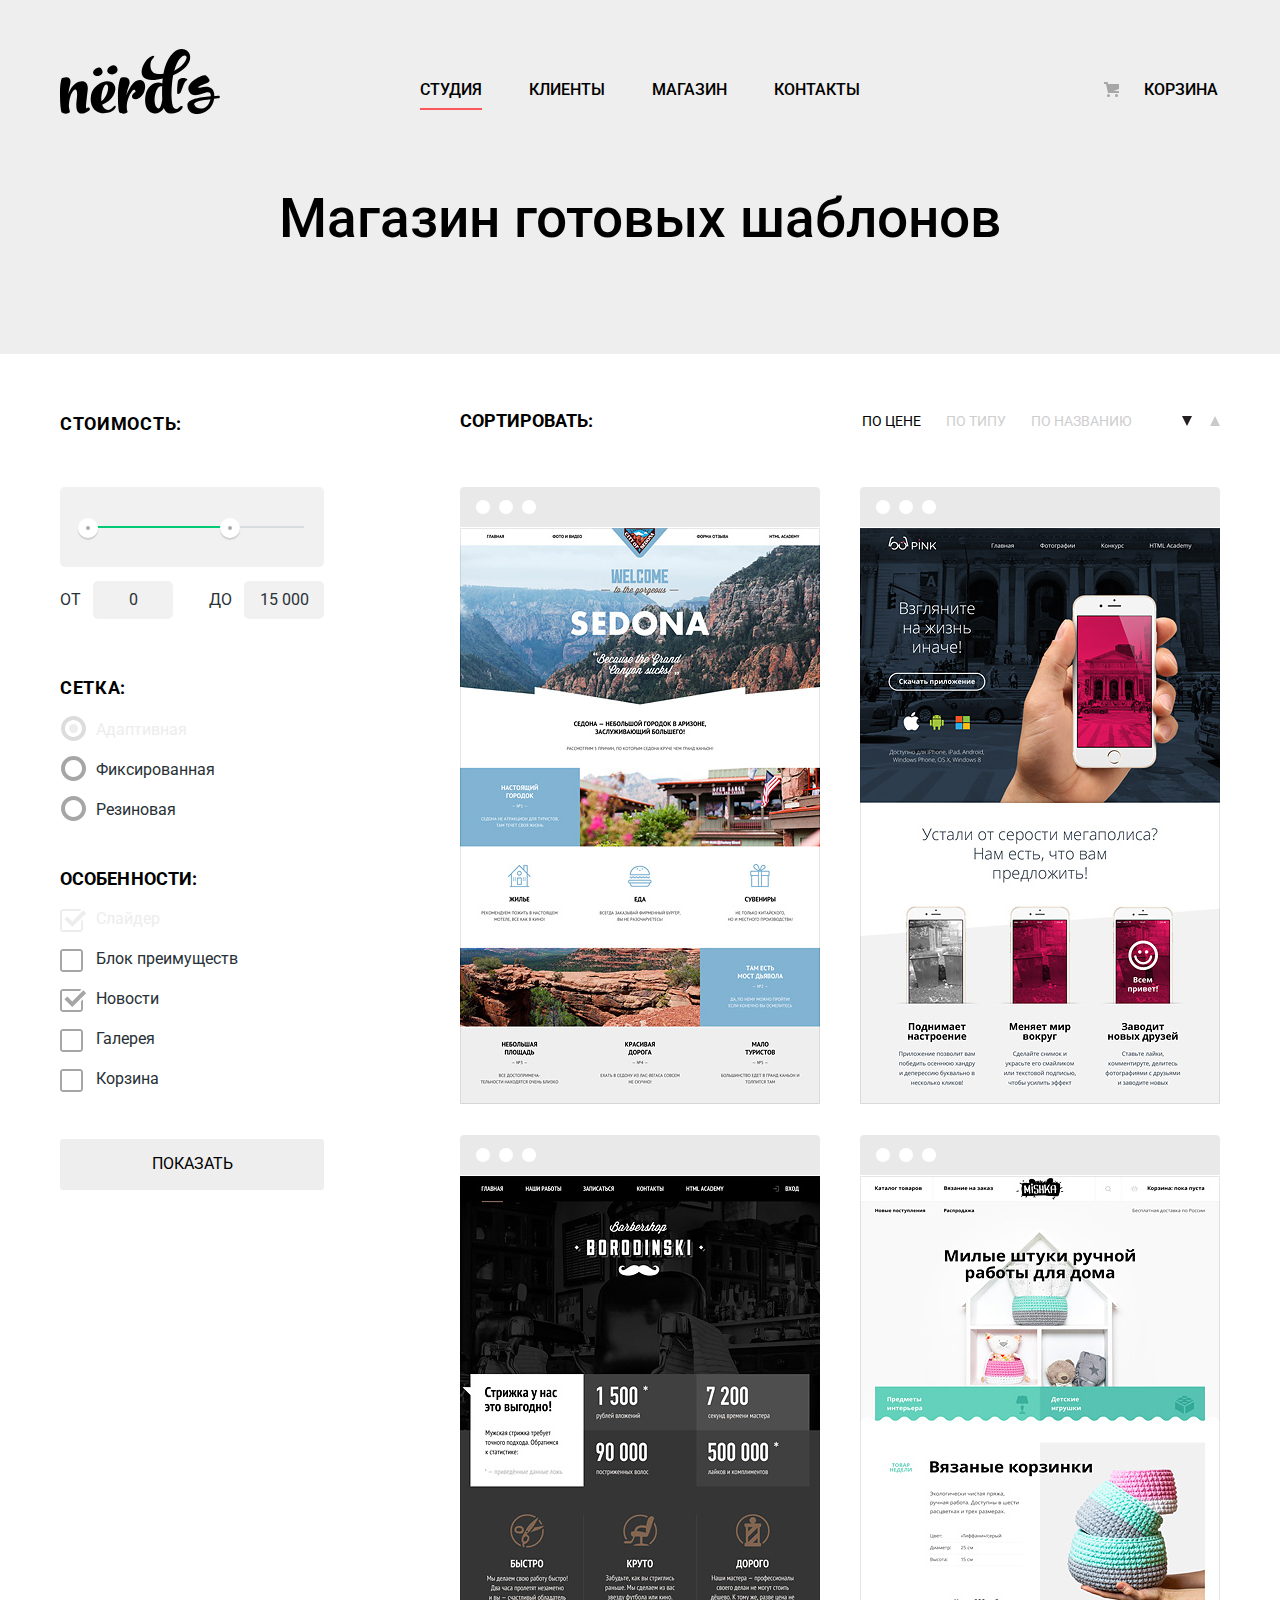
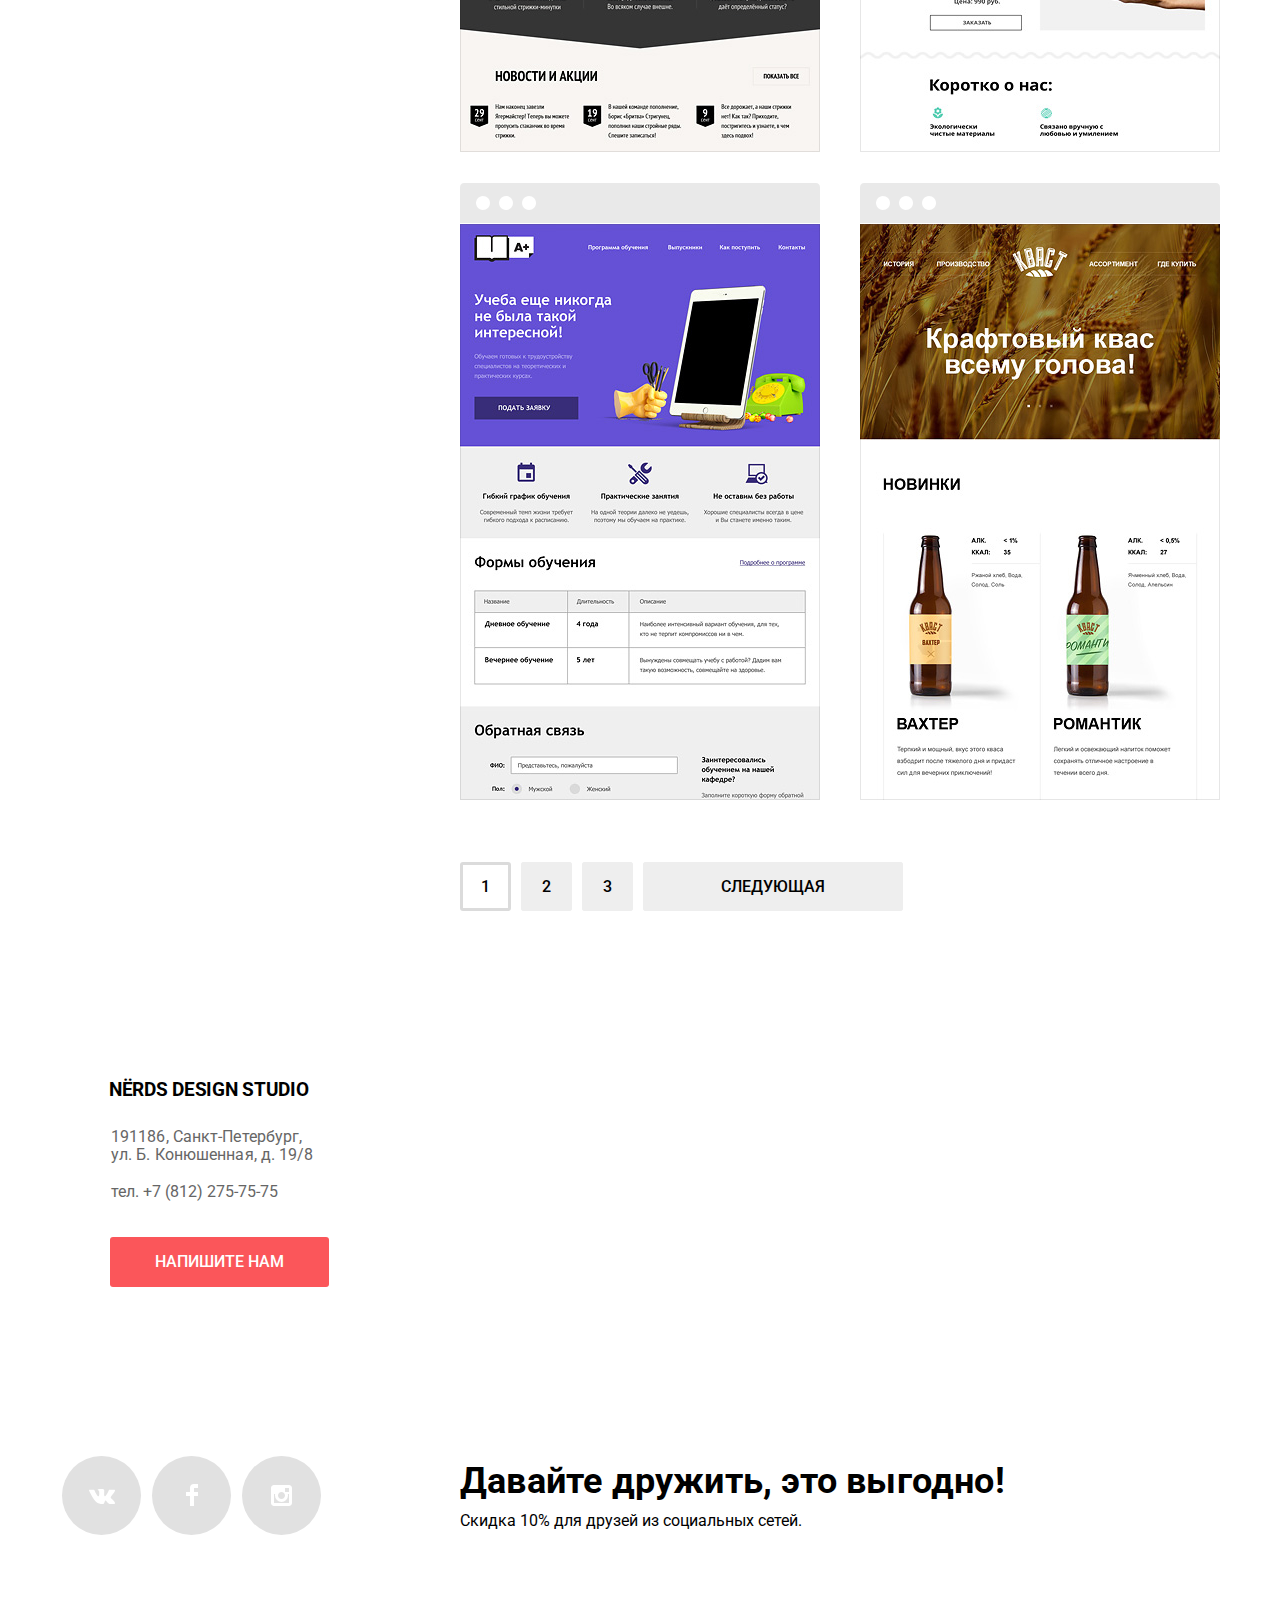
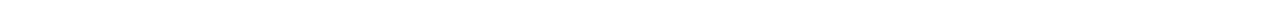
==== commit 9baaa272: "Итог 2" ====
--- a/catalog.html
+++ b/catalog.html
@@ -1,307 +1,323 @@
 <!DOCTYPE html>
 <html lang="ru">
-  <head>
-    <meta charset="utf-8">
-    <title>Каталог Нёрдса</title>
-	<link href="https://fonts.googleapis.com/css?family=Roboto:400,500,700" rel="stylesheet">
-	<link href="css/normalize.css" rel="stylesheet">
-	<link href="css/style.min.css" rel="stylesheet">
-  </head>
-  
-  <body class="catalog">
-    <header>
-	  <nav class="main-navigation container">
-		<a class="main-header-logo" href="index.html">
-		  <img src="img/nerds-logo.svg" width="160" height="65" alt="Логотип Нёрдса">
-		</a>
-		<ul class="site-navigation">
-		  <li><a href="#">Студия</a></li>
-		  <li><a href="#">Клиенты</a></li>
-		  <li><a class="active">Магазин</a></li>
-		  <li><a href="#">Контакты</a></li>
-		</ul>
-		<ul class="site-navigation">
-		  <li><a href="#">Корзина</a></li>
-		</ul>
-	  </nav>
-	  <h1>Магазин готовых шаблонов</h1>
-	</header>
+	<head>
+		<meta charset="utf-8">
+		<title>Каталог Нёрдса</title>
+		<link href="https://fonts.googleapis.com/css?family=Roboto:400,500,700" rel="stylesheet">
+		<link href="css/normalize.css" rel="stylesheet">
+		<link href="css/style.min.css" rel="stylesheet">
+	</head>
 	
-    <main>
-	  <div class="container-wrapper">
-	  
-	    <section class="filters">
-	      <h2 class="visually-hidden">Фильтр</h2>
-		    <div class="container">
-		      <form action="https://echo.htmlacademy.ru" method="get">
-		        <fieldset class="filter-item">
-			      <legend>Стоимость:</legend>
-			      <div class="range-filter">
-			        <div class="range-controls">
-					  <div class="scale">
-					    <div class="bar"></div>
-					  </div>
-					  <div class="toggle toggle-min"></div>
-					  <div class="toggle toggle-max"></div>
+	<body class="catalog">
+		<header class="main-header">
+			<nav class="main-navigation container">
+				<a class="main-header-logo" href="index.html">
+					<img src="img/nerds-logo.svg" width="160" height="65" alt="Логотип Нёрдса">
+				</a>
+				<div class="wrapper">
+				    <ul class="site-navigation">
+					    <li><a class="active">Студия</a></li>
+					    <li><a href="#">Клиенты</a></li>
+					    <li><a href="catalog.html">Магазин</a></li>
+					    <li><a href="#">Контакты</a></li>
+				    </ul>
+				    <div class="basket">
+					    <a href="#">Корзина</a>
+				    </div>
+				</div>
+			</nav>
+			<h1 class="promo">Магазин готовых шаблонов</h1>
+		</header>
+		
+		<main class="content">
+			<div class="container-wrapper">
+				
+				<section class="filters">
+					<h2 class="visually-hidden">Фильтр</h2>
+					<div class="container">
+						<form action="https://echo.htmlacademy.ru" method="get">
+							<fieldset class="filter-item">
+								<legend>Стоимость:</legend>
+								<div class="range-filter">
+									<div class="range-controls">
+										<div class="scale">
+											<div class="bar"></div>
+										</div>
+										<div class="toggle toggle-min"></div>
+										<div class="toggle toggle-max"></div>
+									</div>
+									<div class="price-controls">
+										<label class="min-price">от
+											<input type="text" name="min-price" value="0" required>
+										</label>
+										<label class="max-price">до
+											<input type="text" name="max-price" value="15 000" required>
+										</label>
+									</div>
+								</div>
+							</fieldset>
+							
+							<fieldset class="filter-item">
+								<legend class="grid">Сетка:</legend>
+								<ul class="grid-list">
+									<li class="grid-option">
+										<input class="filter-input-radio visually-hidden" type="radio" name="grid" id="adaptive-grid" value="adaptive" checked disabled>
+										<label for="adaptive-grid">Адаптивная</label>
+									</li>
+									<li class="grid-option">
+										<input class="filter-input-radio visually-hidden" type="radio" name="grid" id="fixed-grid" value="fixed">
+										<label for="fixed-grid">Фиксированная</label>
+									</li>
+									<li class="grid-option">
+										<input class="filter-input-radio visually-hidden" type="radio" name="grid" id="rubber-grid" value="rubber">
+										<label for="rubber-grid">Резиновая</label>
+									</li>
+								</ul>
+							</fieldset>
+							
+							<fieldset class="filter-item">
+								<legend class="properties">Особенности:</legend>
+								<ul class="properties-list">
+									<li class="properties-item">
+										<input class="filter-input-checkbox visually-hidden" type="checkbox" name="slider" id="properties-of-slider" checked disabled>
+										<label for="properties-of-slider">Слайдер</label>
+									</li>
+									<li class="properties-item">
+										<input class="filter-input-checkbox visually-hidden" type="checkbox" name="block" id="properties-of-block">
+										<label for="properties-of-block">Блок преимуществ</label>
+									</li>
+									<li class="properties-item">
+										<input class="filter-input-checkbox visually-hidden" type="checkbox" name="news" id="properties-of-news" checked>
+										<label for="properties-of-news">Новости</label>
+									</li>
+									<li class="properties-item">
+										<input class="filter-input-checkbox visually-hidden" type="checkbox" name="gallery" id="properties-of-gallery">
+										<label for="properties-of-gallery">Галерея</label>
+									</li>
+									<li class="properties-item">
+										<input class="filter-input-checkbox visually-hidden" type="checkbox" name="basket" id="properties-of-basket">
+										<label for="properties-of-basket">Корзина</label>
+									</li>
+								</ul>
+							</fieldset>
+							<button type="submit">Показать</button>
+						</form>
 					</div>
-					<div class="price-controls">
-					  <label class="min-price">от
-					    <input type="text" name="min-price" value="0" required>
-					  </label>
-					  <label class="max-price">до
-					    <input type="text" name="max-price" value="15000" required>
-					  </label>
+				</section>
+				
+				<section class="catalog-partners">
+					<h2 class="visually-hidden">Наши лучшие предложения</h2>
+					<div class="container">
+						<div class="sorting">
+							<b>Сортировать:</b>
+							<ul class="sorting-list">
+								<li class="sorting-item"><a class="active" href="#">По цене</a></li>
+								<li class="sorting-item"><a href="#">По типу</a></li>
+								<li class="sorting-item"><a href="#">По названию</a></li>
+							</ul>
+							<p class="sorting-buttons">
+								<a class="button-down active" href="#">
+									<span class="visually-hidden">Сортировка по убыванию</span>
+								</a>
+								<a class="button-up" href="#">
+									<span class="visually-hidden">Сортировка по возрастанию</span>
+								</a>
+							</p>  
+						</div>
+						<div class="our-partners">
+							<ul class="our-partners-list">
+								<li class="our-partners-item">
+									<a href="#">
+										<svg width="360" height="40" viewBox="0 0 360 40" fill="none" xmlns="http://www.w3.org/2000/svg">
+											<g opacity="0.12">
+												<path fill-rule="evenodd" clip-rule="evenodd" d="M4 0H356C358.2   0   360 1.8 360                     4V40H0V4C0 1.8 1.8 0 4   0ZM16.9288   23.5C18.1793 25.6658 20.4901 27 22.991 27C26.857     27                     29.991 23.866 29.991 20C29.991 16.134     26.857 13 22.991 13C20.4901 13 18.1793   14.3342                       16.9288 16.5C15.6784 18.6658   15.6784 21.3342 16.9288 23.5ZM46.002   27C43.5011   27                     41.1903 25.6658 39.9398   23.5C38.6894   21.3342 38.6894 18.6658 39.9398     16.5C41.1903                     14.3342 43.5011 13 46.002     13C49.868 13 53.002 16.134 53.002 20C53.002 23.866 49.868     27                     46.002 27ZM62.9508 23.5C64.2013 25.6658     66.5121 27 69.013 27C72.879 27 76.013   23.866                       76.013 20C76.013 16.134 72.879 13   69.013 13C66.5121 13 64.2013   14.3342   62.9508                     16.5C61.7004 18.6658 61.7004     21.3342 62.9508 23.5Z" fill="#4D4D4D"/>
+											</g>
+										</svg>
+										<img src="img/img-sedona.jpg" width="360" height="576" alt="Макет Седоны">
+									</a>
+									<div class="description">
+										<h3>
+											<a class="description-title" href="#">Sedona</a>
+										</h3>
+										<p class="description-text">Информационный сайт для туристов</p>
+										<a class="price" href="#">9 900 РУБ.</a>
+									</div>
+								</li>
+								<li class="our-partners-item">
+									<a href="#">
+										<svg width="360" height="40" viewBox="0 0 360 40" fill="none" xmlns="http://www.w3.org/2000/svg">
+											<g opacity="0.12">
+												<path fill-rule="evenodd" clip-rule="evenodd" d="M4 0H356C358.2   0   360 1.8 360                     4V40H0V4C0 1.8 1.8 0 4   0ZM16.9288   23.5C18.1793 25.6658 20.4901 27 22.991 27C26.857     27                     29.991 23.866 29.991 20C29.991 16.134     26.857 13 22.991 13C20.4901 13 18.1793   14.3342                       16.9288 16.5C15.6784 18.6658   15.6784 21.3342 16.9288 23.5ZM46.002   27C43.5011   27                     41.1903 25.6658 39.9398   23.5C38.6894   21.3342 38.6894 18.6658 39.9398     16.5C41.1903                     14.3342 43.5011 13 46.002     13C49.868 13 53.002 16.134 53.002 20C53.002 23.866 49.868     27                     46.002 27ZM62.9508 23.5C64.2013 25.6658     66.5121 27 69.013 27C72.879 27 76.013   23.866                       76.013 20C76.013 16.134 72.879 13   69.013 13C66.5121 13 64.2013   14.3342   62.9508                     16.5C61.7004 18.6658 61.7004     21.3342 62.9508 23.5Z" fill="#4D4D4D"/>
+											</g>
+										</svg>
+										<img src="img/img-pink.jpg" width="360" height="576" alt="Макет Pink">  
+									</a>
+									<div class="description">
+										<h3>
+											<a class="description-title" href="#">Pink App</a>
+										</h3>
+										<p class="description-text">Продуктовый лендинг приложения для iOS и Android</p>
+										<a class="price" href="#">9 900 РУБ.</a>
+									</div>
+								</li>
+								<li class="our-partners-item">
+									<a href="#">
+										<svg width="360" height="40" viewBox="0 0 360 40" fill="none" xmlns="http://www.w3.org/2000/svg">
+											<g opacity="0.12">
+												<path fill-rule="evenodd" clip-rule="evenodd" d="M4 0H356C358.2   0   360 1.8 360                     4V40H0V4C0 1.8 1.8 0 4   0ZM16.9288   23.5C18.1793 25.6658 20.4901 27 22.991 27C26.857     27                     29.991 23.866 29.991 20C29.991 16.134     26.857 13 22.991 13C20.4901 13 18.1793   14.3342                       16.9288 16.5C15.6784 18.6658   15.6784 21.3342 16.9288 23.5ZM46.002   27C43.5011   27                     41.1903 25.6658 39.9398   23.5C38.6894   21.3342 38.6894 18.6658 39.9398     16.5C41.1903                     14.3342 43.5011 13 46.002     13C49.868 13 53.002 16.134 53.002 20C53.002 23.866 49.868     27                     46.002 27ZM62.9508 23.5C64.2013 25.6658     66.5121 27 69.013 27C72.879 27 76.013   23.866                       76.013 20C76.013 16.134 72.879 13   69.013 13C66.5121 13 64.2013   14.3342   62.9508                     16.5C61.7004 18.6658 61.7004     21.3342 62.9508 23.5Z" fill="#4D4D4D"/>
+											</g>
+										</svg>
+										<img src="img/img-barbershop.jpg" width="360" height="576" alt="Макет Барбершопа">
+									</a>
+									<div class="description">
+										<h3>
+											<a class="description-title" href="#">Barbershop</a>
+										</h3>
+										<p class="description-text">Сайт салона красоты. Для мужчин, да.</p>
+										<a class="price" href="#">9 900 РУБ.</a>
+									</div>
+								</li>
+								<li class="our-partners-item">
+									<a href="#">
+										<svg width="360" height="40" viewBox="0 0 360 40" fill="none" xmlns="http://www.w3.org/2000/svg">
+											<g opacity="0.12">
+												<path fill-rule="evenodd" clip-rule="evenodd" d="M4 0H356C358.2   0   360 1.8 360                     4V40H0V4C0 1.8 1.8 0 4   0ZM16.9288   23.5C18.1793 25.6658 20.4901 27 22.991 27C26.857     27                     29.991 23.866 29.991 20C29.991 16.134     26.857 13 22.991 13C20.4901 13 18.1793   14.3342                       16.9288 16.5C15.6784 18.6658   15.6784 21.3342 16.9288 23.5ZM46.002   27C43.5011   27                     41.1903 25.6658 39.9398   23.5C38.6894   21.3342 38.6894 18.6658 39.9398     16.5C41.1903                     14.3342 43.5011 13 46.002     13C49.868 13 53.002 16.134 53.002 20C53.002 23.866 49.868     27                     46.002 27ZM62.9508 23.5C64.2013 25.6658     66.5121 27 69.013 27C72.879 27 76.013   23.866                       76.013 20C76.013 16.134 72.879 13   69.013 13C66.5121 13 64.2013   14.3342   62.9508                     16.5C61.7004 18.6658 61.7004     21.3342 62.9508 23.5Z" fill="#4D4D4D"/>
+											</g>
+										</svg>
+										<img src="img/img-mishka.jpg" width="360" height="576" alt="Макет Мишки"> 
+									</a>
+									<div class="description">
+										<h3>
+											<a class="description-title" href="#">Mishka</a>
+										</h3>
+										<p class="description-text">Интернет-магазин вязаных игрушек</p>
+										<a class="price" href="#">9 900 РУБ.</a>
+									</div>
+								</li>
+								<li class="our-partners-item">
+									<a href="#">
+										<svg width="360" height="40" viewBox="0 0 360 40" fill="none" xmlns="http://www.w3.org/2000/svg">
+											<g opacity="0.12">
+												<path fill-rule="evenodd" clip-rule="evenodd" d="M4 0H356C358.2   0   360 1.8 360                     4V40H0V4C0 1.8 1.8 0 4   0ZM16.9288   23.5C18.1793 25.6658 20.4901 27 22.991 27C26.857     27                     29.991 23.866 29.991 20C29.991 16.134     26.857 13 22.991 13C20.4901 13 18.1793   14.3342                       16.9288 16.5C15.6784 18.6658   15.6784 21.3342 16.9288 23.5ZM46.002   27C43.5011   27                     41.1903 25.6658 39.9398   23.5C38.6894   21.3342 38.6894 18.6658 39.9398     16.5C41.1903                     14.3342 43.5011 13 46.002     13C49.868 13 53.002 16.134 53.002 20C53.002 23.866 49.868     27                     46.002 27ZM62.9508 23.5C64.2013 25.6658     66.5121 27 69.013 27C72.879 27 76.013   23.866                       76.013 20C76.013 16.134 72.879 13   69.013 13C66.5121 13 64.2013   14.3342   62.9508                     16.5C61.7004 18.6658 61.7004     21.3342 62.9508 23.5Z" fill="#4D4D4D"/>
+											</g>
+										</svg>
+										<img src="img/img-aplus.jpg" width="360" height="576" alt="Макет Aplus">  
+									</a>
+									<div class="description">
+										<h3>
+											<a class="description-title" href="#">Aplus</a>
+										</h3>
+										<p class="description-text">Лендинг курсов повышения квалификации</p>
+										<a class="price" href="#">9 900 РУБ.</a>
+									</div>
+								</li>
+								<li class="our-partners-item">
+									<a href="#">
+										<svg width="360" height="40" viewBox="0 0 360 40" fill="none" xmlns="http://www.w3.org/2000/svg">
+											<g opacity="0.12">
+												<path fill-rule="evenodd" clip-rule="evenodd" d="M4 0H356C358.2   0   360 1.8 360                     4V40H0V4C0 1.8 1.8 0 4   0ZM16.9288   23.5C18.1793 25.6658 20.4901 27 22.991 27C26.857     27                     29.991 23.866 29.991 20C29.991 16.134     26.857 13 22.991 13C20.4901 13 18.1793   14.3342                       16.9288 16.5C15.6784 18.6658   15.6784 21.3342 16.9288 23.5ZM46.002   27C43.5011   27                     41.1903 25.6658 39.9398   23.5C38.6894   21.3342 38.6894 18.6658 39.9398     16.5C41.1903                     14.3342 43.5011 13 46.002     13C49.868 13 53.002 16.134 53.002 20C53.002 23.866 49.868     27                     46.002 27ZM62.9508 23.5C64.2013 25.6658     66.5121 27 69.013 27C72.879 27 76.013   23.866                       76.013 20C76.013 16.134 72.879 13   69.013 13C66.5121 13 64.2013   14.3342   62.9508                     16.5C61.7004 18.6658 61.7004     21.3342 62.9508 23.5Z" fill="#4D4D4D"/>
+											</g>
+										</svg>
+										<img src="img/img-kvast.jpg" width="360" height="576" alt="Макет Кваста"> 
+									</a>
+									<div class="description">
+										<h3>
+											<a class="description-title" href="#">Кваст</a>
+										</h3>
+										<p class="description-text">Промо-сайт производителя крафтового кваса</p>
+										<a class="price" href="#">9 900 РУБ.</a>
+									</div>
+								</li>
+							</ul>
+						</div>
+						<div class="pagination">
+							<ul class="pagination-list">
+								<li class="pagination-item"><a class="active">1</a></li>
+								<li class="pagination-item"><a href="">2</a></li>
+								<li class="pagination-item"><a href="">3</a></li>
+								<li class="pagination-item"><a href="">Следующая</a></li>
+							</ul>
+						</div>
 					</div>
-			      </div>
-	            </fieldset>
+				</section>
+			</div>
+		</main>
+		
+		<footer class="page-footer">
+			<section class="map">
+				<h2 class="visually-hidden">Карта</h2>
+				<iframe src="https://yandex.ru/map-widget/v1/-/CGwCrTLp"></iframe>
+				<div class="container">
+					<section class="address">
+						<h2 class="visually-hidden">Контакты</h2>
+						<h3>NЁRDS DESIGN STUDIO</h3>
+						<p>191186, Санкт-Петербург, ул. Б. Конюшенная, д. 19/8 </p>
+						<span><a class="phone" href="tel:88124502525">тел. +7 (812) 275-75-75</a></span>
+						<a class="button button-address" href="writeus.html">Напишите нам</a>
+					</section>
+				</div> 
+			</section>
 			
-			    <fieldset class="filter-item">
-		          <legend class="grid">Сетка:</legend>
-		          <ul class="grid-list">
-		            <li class="grid-option">
-			          <input class="filter-input-radio visually-hidden" type="radio" name="grid" id="adaptive-grid" value="adaptive" checked>
-			          <label for="adaptive-grid">Адаптивная</label>
-			        </li>
-			        <li class="grid-option">
-			          <input class="filter-input-radio visually-hidden" type="radio" name="grid" id="fixed-grid" value="fixed">
-			          <label for="fixed-grid">Фиксированная</label>
-			        </li>
-			        <li class="grid-option">
-			          <input class="filter-input-radio visually-hidden" type="radio" name="grid" id="rubber-grid" value="rubber">
-			          <label for="rubber-grid">Резиновая</label>
-			        </li>
-		          </ul>
-                </fieldset>
-			
-			    <fieldset class="filter-item">
-		          <legend class="properties">Особенности:</legend>
-		          <ul class="properties-list">
-		            <li class="properties-item">
-			          <input class="filter-input-checkbox visually-hidden" type="checkbox" name="slider" id="properties-of-slider" checked>
-			          <label for="properties-of-slider">Слайдер</label>
-			        </li>
-			        <li class="properties-item">
-			          <input class="filter-input-checkbox visually-hidden" type="checkbox" name="block" id="properties-of-block">
-			          <label for="properties-of-block">Блок преимуществ</label>
-			        </li>
-			        <li class="properties-item">
-			          <input class="filter-input-checkbox visually-hidden" type="checkbox" name="news" id="properties-of-news" checked>
-			          <label for="properties-of-news">Новости</label>
-			        </li>
-			        <li class="properties-item">
-			          <input class="filter-input-checkbox visually-hidden" type="checkbox" name="gallery" id="properties-of-gallery">
-			          <label for="properties-of-gallery">Галерея</label>
-			        </li>
-			        <li class="properties-item">
-			          <input class="filter-input-checkbox visually-hidden" type="checkbox" name="basket" id="properties-of-basket">
-			          <label for="properties-of-basket">Корзина</label>
-			        </li>
-		          </ul>
-			    </fieldset>
-		        <button type="submit">Показать</button>
-		      </form>
-		    </div>
-	    </section>
+			<section class="footer-social">
+				<h2 class="visually-hidden">Мы в социальных сетях</h2>
+				<div class="container">
+					<div class="social-network">
+						<ul class="social-list">
+							<li class="social-item">
+								<a class="social-link" href="#">
+									<span class="visually-hidden">Вконтакте</span>
+									<svg xmlns="http://www.w3.org/2000/svg" width="26" height="15" viewBox="0 0 26 15">
+										<path fill="#FFF" d="M16.138 11.51c.956-.309 2.18 2.04 3.483 2.939.978.681 1.727.534 1.727.534l3.473-.05s1.815-.112.957-1.554c-.071-.12-.503-1.069-2.585-3.022-2.177-2.043-1.882-1.712.739-5.244 1.597-2.153 2.236-3.468 2.036-4.028-.192-.539-1.365-.399-1.365-.399L20.69.713c-.381.001-.704.119-.851.515-.003.004-.621 1.666-1.445 3.079-1.741 2.989-2.436 3.148-2.724 2.961-.661-.433-.494-1.737-.494-2.664 0-2.897.432-4.105-.846-4.417-.427-.104-.739-.172-1.828-.182-1.392-.021-2.574 0-3.244.329-.445.223-.786.712-.579.74.26.035.843.16 1.155.586.401.552.389 1.789.389 1.789s.229 3.411-.54 3.834c-.528.29-1.25-.302-2.803-3.016-.793-1.388-1.392-2.922-1.392-2.922s-.116-.285-.326-.441c-.25-.185-.6-.244-.6-.244L.848.684S.29.7.085.946c-.182.218-.015.668-.015.668s2.909 6.881 6.203 10.347c3.02 3.182 6.452 2.971 6.452 2.971h1.555s.469-.054.709-.312"/>
+									</svg>
+								</a>
+							</li>
+							<li class="social-item">
+								<a class="social-link" href="#">
+									<span class="visually-hidden">Фейсбук</span>
+									<svg xmlns="http://www.w3.org/2000/svg" width="12" height="22" viewBox="0 0 12 22">
+										<path fill="#FFF" d="M12 4V0H8a4 4 0 0 0-4   4v4H0v4h4v10h4V12h4V8H8V4h4z"/>
+									</svg>
+								</a>
+							</li>
+							<li class="social-item">
+								<a class="social-link" href="#">
+									<span class="visually-hidden">Инстаграм</span>
+									<svg xmlns="http://www.w3.org/2000/svg" width="21" height="21" viewBox="0 0 21 21">
+										<path fill="#FFF" d="M18 0H3C1.35 0 0 1.35 0 3v15c0 1.65 1.35 3 3   3h15c1.65 0 3-1.35 3-3V3c0-1.65-1.35-3-3-3zm-7.5 7c1.93 0 3.5 1.57   3.5 3.5S12.43 14 10.5 14 7 12.43 7 10.5 8.57 7 10.5 7zM18   18H3V9h1.181A6.504 6.504 0 0 0 4 10.5a6.5 6.5 0 1 0 13 0 6.45 6.45 0   0 0-.181-1.5H18v9zm0-11h-4V3h4v4z"/>
+									</svg>
+								</a>
+							</li>
+						</ul>
+					</div>
+					<div class="be-friends">
+						<h3>Давайте дружить, это выгодно!</h3>
+						<p>Скидка 10% для друзей из социальных сетей.</p>
+					</div>
+				</div>
+			</section>
+		</footer>
 		
-	    <section class="catalog-partners">
-	      <h2 class="visually-hidden">Наши лучшие предложения</h2>
-		  <div class="container">
-		    <div class="sorting">
-		      <b>Сортировать:</b>
-	            <ul class="sorting-list">
-		          <li class="sorting-item"><a class="active" href="#">По цене</a></li>
-		          <li class="sorting-item"><a href="#">По типу</a></li>
-		          <li class="sorting-item"><a href="#">По названию</a></li>
-				</ul>
-		        <p class="sorting-buttons">
-		          <a class="button-down active" href="#">
-				    <span class="visually-hidden">Сортировка по убыванию</span>
-				  </a>
-		          <a class="button-up" href="#">
-				    <span class="visually-hidden">Сортировка по возрастанию</span>
-				  </a>
-		        </p>  
-		    </div>
-		    <div class="our-partners">
-	          <ul class="our-partners-list">
-		        <li class="our-partners-item">
-				  <a href="#">
-				    <svg width="360" height="40" viewBox="0 0 360 40" fill="none" xmlns="http://www.w3.org/2000/svg">
-                      <g opacity="0.12">
-                        <path fill-rule="evenodd" clip-rule="evenodd" d="M4 0H356C358.2   0   360 1.8 360                     4V40H0V4C0 1.8 1.8 0 4   0ZM16.9288   23.5C18.1793 25.6658 20.4901 27 22.991 27C26.857     27                     29.991 23.866 29.991 20C29.991 16.134     26.857 13 22.991 13C20.4901 13 18.1793   14.3342                       16.9288 16.5C15.6784 18.6658   15.6784 21.3342 16.9288 23.5ZM46.002   27C43.5011   27                     41.1903 25.6658 39.9398   23.5C38.6894   21.3342 38.6894 18.6658 39.9398     16.5C41.1903                     14.3342 43.5011 13 46.002     13C49.868 13 53.002 16.134 53.002 20C53.002 23.866 49.868     27                     46.002 27ZM62.9508 23.5C64.2013 25.6658     66.5121 27 69.013 27C72.879 27 76.013   23.866                       76.013 20C76.013 16.134 72.879 13   69.013 13C66.5121 13 64.2013   14.3342   62.9508                     16.5C61.7004 18.6658 61.7004     21.3342 62.9508 23.5Z" fill="#4D4D4D"/>
-                      </g>
-                    </svg>
-		            <img src="img/img-sedona.jpg" width="360" height="576" alt="Макет Седоны">
-			        <div class="description">
-			          <h3><a href="#">Sedona</a></h3>
-			          <p class="description-text">Информационный сайт для туристов</p>
-			          <a class="price" href="#">9 900 РУБ.</a>
-			        </div>
-				  </a>
-		        </li>
-		        <li class="our-partners-item">
-				  <a href="#">
-				    <svg width="360" height="40" viewBox="0 0 360 40" fill="none" xmlns="http://www.w3.org/2000/svg">
-                      <g opacity="0.12">
-                        <path fill-rule="evenodd" clip-rule="evenodd" d="M4 0H356C358.2   0   360 1.8 360                     4V40H0V4C0 1.8 1.8 0 4   0ZM16.9288   23.5C18.1793 25.6658 20.4901 27 22.991 27C26.857     27                     29.991 23.866 29.991 20C29.991 16.134     26.857 13 22.991 13C20.4901 13 18.1793   14.3342                       16.9288 16.5C15.6784 18.6658   15.6784 21.3342 16.9288 23.5ZM46.002   27C43.5011   27                     41.1903 25.6658 39.9398   23.5C38.6894   21.3342 38.6894 18.6658 39.9398     16.5C41.1903                     14.3342 43.5011 13 46.002     13C49.868 13 53.002 16.134 53.002 20C53.002 23.866 49.868     27                     46.002 27ZM62.9508 23.5C64.2013 25.6658     66.5121 27 69.013 27C72.879 27 76.013   23.866                       76.013 20C76.013 16.134 72.879 13   69.013 13C66.5121 13 64.2013   14.3342   62.9508                     16.5C61.7004 18.6658 61.7004     21.3342 62.9508 23.5Z" fill="#4D4D4D"/>
-                      </g>
-                    </svg>
-		            <img src="img/img-pink.jpg" width="360" height="576" alt="Макет Pink">
-			        <div class="description">
-			          <h3><a href="#">Pink App</a></h3>
-			          <p class="description-text">Продуктовый лендинг приложения для iOS и Android</p>
-			          <a class="price" href="#">9 900 РУБ.</a>
-			        </div>
-				  </a>
-		        </li>
-		        <li class="our-partners-item">
-				  <a href="#">
-				    <svg width="360" height="40" viewBox="0 0 360 40" fill="none" xmlns="http://www.w3.org/2000/svg">
-                      <g opacity="0.12">
-                        <path fill-rule="evenodd" clip-rule="evenodd" d="M4 0H356C358.2   0   360 1.8 360                     4V40H0V4C0 1.8 1.8 0 4   0ZM16.9288   23.5C18.1793 25.6658 20.4901 27 22.991 27C26.857     27                     29.991 23.866 29.991 20C29.991 16.134     26.857 13 22.991 13C20.4901 13 18.1793   14.3342                       16.9288 16.5C15.6784 18.6658   15.6784 21.3342 16.9288 23.5ZM46.002   27C43.5011   27                     41.1903 25.6658 39.9398   23.5C38.6894   21.3342 38.6894 18.6658 39.9398     16.5C41.1903                     14.3342 43.5011 13 46.002     13C49.868 13 53.002 16.134 53.002 20C53.002 23.866 49.868     27                     46.002 27ZM62.9508 23.5C64.2013 25.6658     66.5121 27 69.013 27C72.879 27 76.013   23.866                       76.013 20C76.013 16.134 72.879 13   69.013 13C66.5121 13 64.2013   14.3342   62.9508                     16.5C61.7004 18.6658 61.7004     21.3342 62.9508 23.5Z" fill="#4D4D4D"/>
-                      </g>
-                    </svg>
-		            <img src="img/img-barbershop.jpg" width="360" height="576" alt="Макет Барбершопа">
-			        <div class="description">
-			          <h3><a href="#">Barbershop</a></h3>
-			          <p class="description-text">Сайт салона красоты. Для мужчин, да.</p>
-			          <a class="price" href="#">9 900 РУБ.</a>
-			        </div>
-				  </a>
-		        </li>
-		        <li class="our-partners-item">
-				  <a href="#">
-				    <svg width="360" height="40" viewBox="0 0 360 40" fill="none" xmlns="http://www.w3.org/2000/svg">
-                      <g opacity="0.12">
-                        <path fill-rule="evenodd" clip-rule="evenodd" d="M4 0H356C358.2   0   360 1.8 360                     4V40H0V4C0 1.8 1.8 0 4   0ZM16.9288   23.5C18.1793 25.6658 20.4901 27 22.991 27C26.857     27                     29.991 23.866 29.991 20C29.991 16.134     26.857 13 22.991 13C20.4901 13 18.1793   14.3342                       16.9288 16.5C15.6784 18.6658   15.6784 21.3342 16.9288 23.5ZM46.002   27C43.5011   27                     41.1903 25.6658 39.9398   23.5C38.6894   21.3342 38.6894 18.6658 39.9398     16.5C41.1903                     14.3342 43.5011 13 46.002     13C49.868 13 53.002 16.134 53.002 20C53.002 23.866 49.868     27                     46.002 27ZM62.9508 23.5C64.2013 25.6658     66.5121 27 69.013 27C72.879 27 76.013   23.866                       76.013 20C76.013 16.134 72.879 13   69.013 13C66.5121 13 64.2013   14.3342   62.9508                     16.5C61.7004 18.6658 61.7004     21.3342 62.9508 23.5Z" fill="#4D4D4D"/>
-                      </g>
-                    </svg>
-		            <img src="img/img-mishka.jpg" width="360" height="576" alt="Макет Мишки">
-			        <div class="description">
-			          <h3><a href="#">Mishka</a></h3>
-			          <p class="description-text">Интернет-магазин вязаных игрушек</p>
-			          <a class="price" href="#">9 900 РУБ.</a>
-			        </div>
-				  </a>
-		        </li>
-		        <li class="our-partners-item">
-				  <a href="#">
-				    <svg width="360" height="40" viewBox="0 0 360 40" fill="none" xmlns="http://www.w3.org/2000/svg">
-                      <g opacity="0.12">
-                        <path fill-rule="evenodd" clip-rule="evenodd" d="M4 0H356C358.2   0   360 1.8 360                     4V40H0V4C0 1.8 1.8 0 4   0ZM16.9288   23.5C18.1793 25.6658 20.4901 27 22.991 27C26.857     27                     29.991 23.866 29.991 20C29.991 16.134     26.857 13 22.991 13C20.4901 13 18.1793   14.3342                       16.9288 16.5C15.6784 18.6658   15.6784 21.3342 16.9288 23.5ZM46.002   27C43.5011   27                     41.1903 25.6658 39.9398   23.5C38.6894   21.3342 38.6894 18.6658 39.9398     16.5C41.1903                     14.3342 43.5011 13 46.002     13C49.868 13 53.002 16.134 53.002 20C53.002 23.866 49.868     27                     46.002 27ZM62.9508 23.5C64.2013 25.6658     66.5121 27 69.013 27C72.879 27 76.013   23.866                       76.013 20C76.013 16.134 72.879 13   69.013 13C66.5121 13 64.2013   14.3342   62.9508                     16.5C61.7004 18.6658 61.7004     21.3342 62.9508 23.5Z" fill="#4D4D4D"/>
-                      </g>
-                    </svg>
-		            <img src="img/img-aplus.jpg" width="360" height="576" alt="Макет Aplus">
-			        <div class="description">
-			          <h3><a href="#">Aplus</a></h3>
-			          <p class="description-text">Лендинг курсов повышения квалификации</p>
-			          <a class="price" href="#">9 900 РУБ.</a>
-			        </div>
-				  </a>
-		        </li>
-		        <li class="our-partners-item">
-				  <a href="#">
-				    <svg width="360" height="40" viewBox="0 0 360 40" fill="none" xmlns="http://www.w3.org/2000/svg">
-                      <g opacity="0.12">
-                        <path fill-rule="evenodd" clip-rule="evenodd" d="M4 0H356C358.2   0   360 1.8 360                     4V40H0V4C0 1.8 1.8 0 4   0ZM16.9288   23.5C18.1793 25.6658 20.4901 27 22.991 27C26.857     27                     29.991 23.866 29.991 20C29.991 16.134     26.857 13 22.991 13C20.4901 13 18.1793   14.3342                       16.9288 16.5C15.6784 18.6658   15.6784 21.3342 16.9288 23.5ZM46.002   27C43.5011   27                     41.1903 25.6658 39.9398   23.5C38.6894   21.3342 38.6894 18.6658 39.9398     16.5C41.1903                     14.3342 43.5011 13 46.002     13C49.868 13 53.002 16.134 53.002 20C53.002 23.866 49.868     27                     46.002 27ZM62.9508 23.5C64.2013 25.6658     66.5121 27 69.013 27C72.879 27 76.013   23.866                       76.013 20C76.013 16.134 72.879 13   69.013 13C66.5121 13 64.2013   14.3342   62.9508                     16.5C61.7004 18.6658 61.7004     21.3342 62.9508 23.5Z" fill="#4D4D4D"/>
-                      </g>
-                    </svg>
-		            <img src="img/img-kvast.jpg" width="360" height="576" alt="Макет Кваста">
-			        <div class="description">
-			          <h3><a href="#">Кваст</a></h3>
-			          <p class="description-text">Промо-сайт производителя крафтового кваса</p>
-			          <a class="price" href="#">9 900 РУБ.</a>
-			        </div>
-				  </a>
-		        </li>
-		      </ul>
-		    </div>
-		    <div class="pagination">
-		      <ul class="pagination-list">
-		        <li class="pagination-item"><a class="active">1</a></li>
-		        <li class="pagination-item"><a href="">2</a></li>
-		        <li class="pagination-item"><a href="">3</a></li>
-		        <li class="pagination-item"><a href="">Следующая</a></li>
-              </ul>
-		    </div>
-		  </div>
-	    </section>
-	  </div>
-	</main>
-	<footer>
-	  <section class="map">
-	    <h2 class="visually-hidden">Карта</h2>
-		<iframe src="https://yandex.ru/map-widget/v1/-/CGwCrTLp" width="560" height="400" frameborder="0" allowfullscreen="true"></iframe>
-	    <div class="container">
-	      <section class="address">
-	        <h2 class="visually-hidden">Контакты</h2>
-	        <h3>NЁRDS DESIGN STUDIO</h3>
-		    <p>191186, Санкт-Петербург, ул. Б. Конюшенная, д. 19/8 </p>
-		    <span><a class="phone" href="tel:88124502525">тел. +7 (812) 275-75-75</a></span>
-		    <a class="button button-address" href="writeus.html">Напишите нам</a>
-		  </section>
-		</div> 
-	  </section>
-	  
-	  <section class="footer-social">
-	    <h2 class="visually-hidden">Мы в социальных сетях</h2>
-	    <div class="container">
-	      <div class="social-network">
-		    <ul class="social-list">
-		      <li class="social-item">
-			    <a class="social-link" href="#">
-				  <span class="visually-hidden">Вконтакте</span>
-				  <svg xmlns="http://www.w3.org/2000/svg" width="26" height="15" viewBox="0 0 26 15">
-				    <path fill="#FFF" d="M16.138 11.51c.956-.309 2.18 2.04 3.483 2.939.978.681 1.727.534 1.727.534l3.473-.05s1.815-.112.957-1.554c-.071-.12-.503-1.069-2.585-3.022-2.177-2.043-1.882-1.712.739-5.244 1.597-2.153 2.236-3.468 2.036-4.028-.192-.539-1.365-.399-1.365-.399L20.69.713c-.381.001-.704.119-.851.515-.003.004-.621 1.666-1.445 3.079-1.741 2.989-2.436 3.148-2.724 2.961-.661-.433-.494-1.737-.494-2.664 0-2.897.432-4.105-.846-4.417-.427-.104-.739-.172-1.828-.182-1.392-.021-2.574 0-3.244.329-.445.223-.786.712-.579.74.26.035.843.16 1.155.586.401.552.389 1.789.389 1.789s.229 3.411-.54 3.834c-.528.29-1.25-.302-2.803-3.016-.793-1.388-1.392-2.922-1.392-2.922s-.116-.285-.326-.441c-.25-.185-.6-.244-.6-.244L.848.684S.29.7.085.946c-.182.218-.015.668-.015.668s2.909 6.881 6.203 10.347c3.02 3.182 6.452 2.971 6.452 2.971h1.555s.469-.054.709-.312c.224-.24.214-.691.214-.691s-.031-2.109.  935-2.419z"/>
-				  </svg>
-				</a>
-			  </li>
-              <li class="social-item">
-			    <a class="social-link" href="#">
-				  <span class="visually-hidden">Фейсбук</span>
-				  <svg xmlns="http://www.w3.org/2000/svg" width="12" height="22" viewBox="0 0 12 22">
-				    <path fill="#FFF" d="M12 4V0H8a4 4 0 0 0-4   4v4H0v4h4v10h4V12h4V8H8V4h4z"/>
-				  </svg>
-				</a>
-			  </li>
-              <li class="social-item">
-			    <a class="social-link" href="#">
-				  <span class="visually-hidden">Инстаграм</span>
-				  <svg xmlns="http://www.w3.org/2000/svg" width="21" height="21" viewBox="0 0 21 21">
-				    <path fill="#FFF" d="M18 0H3C1.35 0 0 1.35 0 3v15c0 1.65 1.35 3 3   3h15c1.65 0 3-1.35 3-3V3c0-1.65-1.35-3-3-3zm-7.5 7c1.93 0 3.5 1.57   3.5 3.5S12.43 14 10.5 14 7 12.43 7 10.5 8.57 7 10.5 7zM18   18H3V9h1.181A6.504 6.504 0 0 0 4 10.5a6.5 6.5 0 1 0 13 0 6.45 6.45 0   0 0-.181-1.5H18v9zm0-11h-4V3h4v4z"/>
-				  </svg>
-				</a>
-			  </li>
-		    </ul>
-		  </div>
-		  <div class="be-friends">
-		    <h3>Давайте дружить, это выгодно!</h3>
-		    <p>Скидка 10% для друзей из социальных сетей.</p>
-		  </div>
-		</div>
-	  </section>
-	</footer>
-	<section class="modal modal-login">
-	  <h2>Напишите нам</h2>
-	  <form class="login-form" action="https://echo.htmlacademy.ru" method="post">
-	    <div class="wrapper">
-		  <p>
-		    <label for="user-name"><b>Ваше имя:</b></label>
-			<input type="text" name="name" id="user-name" placeholder="Имя Фамилия">
-		  </p> 
-		  <p>
-		    <label for="user-email"><b>Ваш e-mail:</b></label>
-			<input type="text" name="email" id="user-email" placeholder="email@example.com">
-		  </p>
-		</div>
-	    <p>
-		  <label for="user-text"><b>Текст письма:</b></label>
-		  <textarea name="letter-text" id="user-text" rows="5" cols="100" placeholder="В свободной форме"></textarea>
-		</p>
-		<button class="button" type="submit">Отправить</button>
-		<button class="modal-close" type="button">Закрыть</button>
-	  </form>
-	</section>
-	<script src="js/script.min.js"></script>
-  </body>
+		<section class="modal modal-login">
+			<h2>Напишите нам</h2>
+			<form class="login-form" action="https://echo.htmlacademy.ru" method="post">
+				<div class="wrapper">
+					<p>
+						<label for="user-name"><b>Ваше имя:</b></label>
+						<input type="text" name="name" id="user-name" placeholder="Имя Фамилия">
+					</p> 
+					<p>
+						<label for="user-email"><b>Ваш e-mail:</b></label>
+						<input type="text" name="email" id="user-email" placeholder="email@example.com">
+					</p>
+				</div>
+				<p>
+					<label for="user-text"><b>Текст письма:</b></label>
+					<textarea name="letter-text" id="user-text" rows="5" cols="100" placeholder="В свободной форме"></textarea>
+				</p>
+				<button class="button" type="submit">Отправить</button>
+				<button class="modal-close" type="button">Закрыть</button>
+			</form>
+		</section>
+		<script src="js/script.min.js"></script>
+	</body>
 </html>--- a/css/style.min.css
+++ b/css/style.min.css
@@ -1 +1 @@
-@-webkit-keyframes bounce{0%{top:50%;left:50%;-webkit-transform:translateY(-2000px) translate(-50%,-50%);transform:translateY(-2000px) translate(-50%,-50%)}70%{top:50%;left:50%;-webkit-transform:translateY(30px) translate(-50%,-50%);transform:translateY(30px) translate(-50%,-50%)}90%{top:50%;left:50%;-webkit-transform:translateY(-10px) translate(-50%,-50%);transform:translateY(-10px) translate(-50%,-50%)}to{top:50%;left:50%;-webkit-transform:translateY(0) translate(-50%,-50%);transform:translateY(0) translate(-50%,-50%)}}@keyframes bounce{0%{top:50%;left:50%;-webkit-transform:translateY(-2000px) translate(-50%,-50%);transform:translateY(-2000px) translate(-50%,-50%)}70%{top:50%;left:50%;-webkit-transform:translateY(30px) translate(-50%,-50%);transform:translateY(30px) translate(-50%,-50%)}90%{top:50%;left:50%;-webkit-transform:translateY(-10px) translate(-50%,-50%);transform:translateY(-10px) translate(-50%,-50%)}to{top:50%;left:50%;-webkit-transform:translateY(0) translate(-50%,-50%);transform:translateY(0) translate(-50%,-50%)}}html{-webkit-box-sizing:border-box;box-sizing:border-box}*,::after,::before{-webkit-box-sizing:inherit;box-sizing:inherit}body{margin:0;padding:0;font-family:"Roboto",Arial,sans-serif;font-size:16px;line-height:24px;font-weight:400;color:#000}.sliders,header{background-color:#eee}.button,header{font-weight:500}header{min-width:1200px;text-transform:uppercase;line-height:30px}header a[href]:hover{opacity:.8}header a[href]:active,header a[href]:focus{opacity:.3}a{text-decoration:none;color:#000}img{max-width:100%;height:auto}.container{margin:0 auto;max-width:1160px}.main-navigation{display:-webkit-box;display:-ms-flexbox;display:flex}.main-header-logo{margin-top:50px;line-height:0}.site-navigation{display:-webkit-box;display:-ms-flexbox;display:flex;margin:75px 0 0;padding:0;list-style:none}.site-navigation:first-of-type{-webkit-box-pack:justify;-ms-flex-pack:justify;justify-content:space-between;width:440px;margin-left:200px}.site-navigation:last-of-type{position:relative;-webkit-box-pack:end;-ms-flex-pack:end;justify-content:flex-end;margin-left:auto}.site-navigation:last-of-type a{width:115px;text-align:right}.site-navigation:last-of-type::before{content:"";position:absolute;top:7px;left:0;width:15px;height:15px;background-image:url(../img/cart-icon.svg);background-repeat:no-repeat;background-position:0 0}.site-navigation a{display:inline-block;vertical-align:top;height:35px}.site-navigation a[href]:hover{color:#fb565a}.site-navigation a[href]:active,.site-navigation a[href]:focus{color:#bdbdbd}.site-navigation .active{border-bottom:2px solid #fb565a}header h1{margin:0 0 55px;padding:77px 0 108px;font-size:55px;font-weight:500;line-height:55px;text-align:center;text-transform:none}footer,main{min-width:1200px}main li{list-style:none}.sliders{position:relative}.slider-controls{position:absolute;left:50%;bottom:104px;z-index:3;width:160px;height:18px;text-align:center;font-size:0;-webkit-transform:translateX(-50%);-ms-transform:translateX(-50%);transform:translateX(-50%);-webkit-box-sizing:content-box;box-sizing:content-box}.slider-controls label{padding:8px;position:relative;display:inline-block;vertical-align:top;width:18px;height:18px;border-radius:50%;cursor:pointer}.slider-controls label::after{content:"";position:absolute;top:8px;left:8px;z-index:1;width:18px;height:18px;background-color:#fff;border-radius:50%}.slider-list,fieldset ul{margin:0;padding:0}.slider-item{display:none;padding:77px 0 80px;min-height:430px;background-repeat:no-repeat;background-position:right bottom}.slider-item:first-child{background-image:url(../img/slide-1.png);background-position:100% 0}.slider-item:nth-child(2){background-image:url(../img/slide-2.png);background-position:100% 0}.slider-item:last-child{background-image:url(../img/slide-3.png);background-position:100% 0}#slider-1:checked~.slider-list .slider-item:first-child{display:block}#slider-2:checked~.slider-list .slider-item:nth-child(2){display:block}#slider-3:checked~.slider-list .slider-item:last-child{display:block}#slider-1:checked~.slider-controls .slider-controls-item-1::before,#slider-2:checked~.slider-controls .slider-controls-item-2::before,#slider-3:checked~.slider-controls .slider-controls-item-3::before{content:"";position:absolute;left:50%;top:50%;z-index:2;width:4px;height:4px;margin:-4px;background-color:inherit;border:2px solid #c1c1c1;border-radius:50%}.slider-item h3{max-width:600px;margin:0 0 27px;font-size:55px;font-weight:500;line-height:55px}.slider-item p{max-width:430px;margin:0 0 38px}.button{display:inline-block;vertical-align:top;width:240px;padding:16px 0;font-size:16px;line-height:18px;color:#fff;text-transform:uppercase;text-align:center;background-color:#fb565a;border-radius:3px;border:0}.slider-button{padding:16px 54px}.button:hover{background-color:#e74246}.button:active,.button:focus{color:rgba(255,255,255,.3);background-color:#d7373b;-webkit-box-shadow:0 3px rgba(0,0,0,.1) inset;box-shadow:0 3px rgba(0,0,0,.1) inset}.advantages{margin:80px 0 40px;background-color:#fff}.advantages .container{padding-bottom:80px;border-bottom:2px solid #eee}.services-list{display:-webkit-box;display:-ms-flexbox;display:flex;-webkit-box-pack:start;-ms-flex-pack:start;justify-content:flex-start;-ms-flex-wrap:wrap;flex-wrap:wrap;margin:0;padding:0}.services-list h3{margin:28px 0 0;font-size:24px;font-weight:700;text-transform:uppercase;letter-spacing:.1px}.services-list p{width:250px;margin:19px 0 31px;letter-spacing:-.1px}.services-item-two p{letter-spacing:.2px}.services-item-three p{letter-spacing:.1px}.services-item-one,.services-item-two{margin-right:100px}.services-item-three{margin-right:60px}.services-item-one::before{content:"";display:block;width:300px;height:146px;background-image:url(../img/service-1.png)}.services-item-three::before,.services-item-two::before{content:"";display:block;width:300px;height:146px;background-image:url(../img/service-2.png)}.services-item-three::before{background-image:url(../img/service-3.png)}.button-green,.button-red,.button-yellow{width:160px;padding:16px 0}.button-green{background-color:#00ca74}.button-green:hover{background-color:#00bc6c}.button-green:active,.button-green:focus{background-color:#00aa62}.button-yellow{background-color:#efc84a}.button-yellow:hover{background-color:#eab534}.button-yellow:active,.button-yellow:focus{background-color:#e5a722}.about-us .container{display:-webkit-box;display:-ms-flexbox;display:flex;-ms-flex-wrap:wrap;flex-wrap:wrap;-webkit-box-pack:justify;-ms-flex-pack:justify;justify-content:space-between;border-bottom:2px solid #eee}.description-studio{width:665px;margin-top:34px;margin-bottom:73px}.description-studio h3{display:block;margin:0 0 34px;font-size:45px;font-weight:500;line-height:45px;letter-spacing:.1px}.description-studio p{margin:0}.description-studio b{display:inline-block;vertical-align:top;margin-top:38px;margin-bottom:24px;font-size:16px;font-weight:700;text-transform:uppercase;letter-spacing:.1px}.description-list{margin:0;padding-left:35px}.description-item{margin-bottom:24px;position:relative}.description-item::before{content:"";width:25px;height:2px;background-color:#fb565a;position:absolute;top:11px;left:-34px}.description-item:last-child{margin:0}.statistics{max-width:360px;margin-left:auto}.statistics .percentages-list-title{display:block;text-transform:uppercase;text-align:center;margin:29px 0 58px 2px}.percentages-list{display:-webkit-box;display:-ms-flexbox;display:flex;-ms-flex-wrap:wrap;flex-wrap:wrap;max-width:360px;padding:0}.percentages-list li{-ms-flex-preferred-size:100px;flex-basis:100px;margin-right:19px}.percentages-list li:last-child{margin-right:10px}.percentages-list b{font-size:45px;font-weight:700;line-height:10px;margin-bottom:38px}.percentages-list sup{font-size:28px}.percentages-list p{margin-top:19px;line-height:18px}.partners{margin-bottom:81px}.partners .container{padding:61px 0 36px;border-bottom:2px solid #eee}.partners-list{display:-webkit-box;display:-ms-flexbox;display:flex;margin:0;padding:0}.partners-item{position:relative}.partners-item:first-child{margin:0 97px 0 31px}.partners-item::after{content:"";width:2px;height:52px;background-color:#eee;position:absolute;top:0;left:249px}.partners-item:nth-child(2){margin:-14px 103px 0 0}.partners-item:nth-child(2)::after{top:16px;left:252px}.partners-item:nth-child(3){margin-right:123px}.partners-item:nth-child(3)::after{left:241px}.partners-item:last-child{margin-top:-8px}.partners-item:last-child::after{display:none}.partners-item a{opacity:.2}.our-partners-item:hover g,.partners-item a:hover,.social-link:hover path{opacity:1}.partners-item a:active,.partners-item a:focus{opacity:.1}.container-wrapper{display:-webkit-box;display:-ms-flexbox;display:flex;-webkit-box-pack:justify;-ms-flex-pack:justify;justify-content:space-between;margin:0 auto 73px;max-width:1160px}.filters fieldset{margin:0 0 20px;padding:0;border:0;width:264px}.filter-item legend{padding-top:3px;font-size:18px;line-height:24px;font-weight:700;text-transform:uppercase;letter-spacing:.7px}.range-filter{width:264px;margin-top:51px}.range-controls{position:relative;height:80px;margin-bottom:15px;padding:39px 20px 0;background-color:#f1f1f1;border-radius:5px}.range-controls .scale{height:2px;background-color:#d7dcde}.range-controls .bar{width:70%;height:inherit;background-color:#00ca74}.range-controls .toggle{position:absolute;top:31px;left:0;width:20px;height:20px;padding:0;border:8px solid #fff;background-color:#ababab;-webkit-box-shadow:0 2px 1px 0 #cfcfcf;box-shadow:0 2px 1px 0 #cfcfcf;border-radius:50%;cursor:pointer}.range-controls .toggle-min{left:18px}.range-controls .toggle-max{left:160px}.price-controls{font-size:0}.price-controls label{display:inline-block;vertical-align:top;width:50%;font-size:16px;text-transform:uppercase}.price-controls input{width:80px;margin-top:-1px;margin-left:8px;padding:8px 5px;font-family:inherit;font-size:inherit;text-align:center;color:#283136;border-radius:5px;background-color:#f1f1f1;border:2px solid #f1f1f1}.price-controls input:hover{background-color:#fff;border:2px solid #b4b9bb}.price-controls input:active,.price-controls input:focus{outline:0;background-color:#fff;color:#444;border:2px solid #000}.price-controls input:invalid{background-color:#fff;border:2px solid #e74246}.max-price{text-align:right}fieldset:nth-child(2){margin:54px 0 44px}.grid-option,.properties-item,fieldset .grid{margin-bottom:20px}fieldset .properties{margin-bottom:18px;letter-spacing:.1px}fieldset:last-of-type{margin-bottom:0}.grid-option:last-child,.properties-item:last-child{margin-bottom:0}.filters label{padding:0;color:#283136;line-height:20px}.grid-list label,.properties-list label{position:relative;display:block;padding-left:36px}.filter-input-radio+label::before{content:"";width:25px;height:25px;position:absolute;left:1px;top:-4px;background-image:url(../img/radio-off.svg)}.filter-input-radio:checked+label::after{content:"";width:25px;height:25px;position:absolute;left:1px;top:-4px;background-image:url(../img/radio-on.svg)}.filter-input-checkbox+label::before{content:"";width:27px;height:23px;position:absolute;left:0;top:0;background-image:url(../img/checkbox-off.svg);background-repeat:no-repeat}.filter-input-checkbox:checked+label::after{content:"";width:27px;height:23px;position:absolute;left:0;top:0;background-image:url(../img/checkbox-on.svg);background-repeat:no-repeat}.filter-input-checkbox:checked+label::before{background-image:none}.filter-input-checkbox+label:hover,.filter-input-radio+label:hover{color:#000}.filter-input-checkbox+label:active,.filter-input-checkbox+label:focus,.filter-input-radio+label:active,.filter-input-radio+label:focus{color:#000}.filter-input-radio+label:hover::before{background-image:url(../img/radio-off-hover.svg)}.filter-input-radio:checked+label:hover::after{background-image:url(../img/radio-on-hover.svg)}.filter-input-checkbox+label:hover::before{background-image:url(../img/checkbox-off-hover.svg)}.filter-input-checkbox:checked+label:hover::after{background-image:url(../img/checkbox-on-hover.svg)}.filter-input-checkbox:checked+label:hover::before{background-image:none}.filters button,.sorting{text-transform:uppercase}.filters button{width:100%;margin-top:50px;padding:16px 0;background-color:#eee;border:0}.filters button:hover{background-color:#dfdfdf}.filters button:active,.filters button:focus{background-color:#d5d5d5;color:#c1c1c1;border-top:3px solid #bfbfbf}.catalog-partners .container{max-width:760px}.sorting,.sorting-list{display:-webkit-box;display:-ms-flexbox;display:flex}.sorting{-webkit-box-pack:justify;-ms-flex-pack:justify;justify-content:space-between;width:760px}.sorting b{margin-right:218px;font-size:18px;font-weight:bolder}.sorting-list{margin:0;padding:0}.sorting-item{margin-right:25px}.sorting-item:last-child{margin:0}.sorting a{display:block;font-size:14px;color:#cecece}.sorting a:hover{color:#8d8d8d}.sorting .active,.sorting a:active,.sorting a:focus{color:#000}.sorting-buttons{display:-webkit-box;display:-ms-flexbox;display:flex;-webkit-box-align:center;-ms-flex-align:center;align-items:center;margin:0;padding:0}.sorting-buttons a{margin-right:18px;background-color:#fff;border-style:solid;border-width:10px 5.5px 0;border-color:#cacaca transparent transparent}.sorting-buttons .button-up{margin:0;border-width:0 5.5px 10px;border-color:transparent transparent #cacaca}.sorting-buttons .active{border-color:#231f20 transparent transparent}.button-down:hover{border-color:#a6a6a6 transparent transparent}.button-down:active,.button-down:focus{border-color:#231f20 transparent transparent}.button-up:hover{border-color:transparent transparent #a6a6a6}.button-up:active,.button-up:focus{border-color:transparent transparent #231f20}.our-partners{margin-top:54px}.our-partners-list{display:-webkit-box;display:-ms-flexbox;display:flex;-ms-flex-wrap:wrap;flex-wrap:wrap;-webkit-box-pack:justify;-ms-flex-pack:justify;justify-content:space-between;margin:0;padding:0}.our-partners-item{position:relative;width:360px;margin-bottom:31px}.our-partners-item img{display:block;margin-top:-6px}.our-partners-item .description{width:360px;min-height:165px;text-align:center;padding:24px 0 40px;background-color:#eee;position:absolute;bottom:0;display:none}.our-partners-item:hover .description{display:block}.our-partners h3{margin-top:0;margin-bottom:-1px;font-size:18px;line-height:30px;text-transform:uppercase}.our-partners a{color:#000}.our-partners a:nth-child(2):hover{color:#fb565a}.our-partners a:nth-child(2):active,.our-partners a:nth-child(2):focus{color:inherit;opacity:.3}.description .description-text{margin-bottom:43px;padding:0 78px;line-height:18px;color:#666}.our-partners-item:nth-child(2) .description-text{padding:0 54px}.our-partners-item:nth-child(3) .description-text{padding:0 83px}.our-partners-item:nth-child(5) .description-text{padding:0 68px}.our-partners-item:last-child .description-text{padding:0 71px}.our-partners .price{background-color:#fb565a;border:1px solid #fb565a;border-radius:3px;color:#fff;line-height:18px;padding:13px 61px}.our-partners .price:hover{background-color:#e74246}.our-partners .price:active,.our-partners .price:focus{background-color:#d7373b;-webkit-box-shadow:inset 0 3px 0 0 rgba(0,1,1,.1);box-shadow:inset 0 3px 0 0 rgba(0,1,1,.1)}.pagination{margin-top:44px}.pagination-list{display:-webkit-box;display:-ms-flexbox;display:flex;margin:0;padding:0}.pagination-item:not(:last-child){margin-right:10px}.pagination-item:last-child a{padding:12px 75px}.pagination a{padding:12px 18px;background-color:#eee;border:3px solid #eee;color:#000;line-height:18px;text-transform:uppercase;font-weight:500}.pagination a:hover{background-color:#dfdfdf;border:3px solid #dfdfdf}.pagination a:active,.pagination a:focus{background-color:#d5d5d5;border:3px solid #d5d5d5;-webkit-box-shadow:inset 0 3px 0 0 rgba(0,1,1,.1);box-shadow:inset 0 3px 0 0 rgba(0,1,1,.1);color:#a9a9a9}.pagination .active{background-color:#fff;border:3px solid #dbdbdb}.map,.map iframe{height:420px}.map iframe{position:absolute;width:100%;border:0}.map .container{position:relative;min-height:230px;padding-top:55px;z-index:2}.map .address{width:318px;padding:32px 10px 46px;background-color:#fff}.address h3{margin-left:39px;line-height:24px;letter-spacing:-.3px}.address p{margin-top:26px;padding:0 41px;letter-spacing:.1px;line-height:18px;color:#666}.address .phone{color:#666}.address span{margin-left:41px}.button-address{width:219px;margin-left:40px;margin-top:33px}.footer-social{padding-top:67px;padding-bottom:54px}.footer-social .container,.social-item,.social-list{display:-webkit-box;display:-ms-flexbox;display:flex}.social-list{padding:0;margin:-4px 128px 0 -2px}.social-item{-webkit-box-pack:center;-ms-flex-pack:center;justify-content:center;-webkit-box-align:center;-ms-flex-align:center;align-items:center;width:81px;height:81px;background-color:#e1e1e1;border-radius:50%;margin-right:10px}.social-item:hover{background-color:#e74246}.social-item:active,.social-item:focus{background-color:#d7373b;-webkit-box-shadow:inset 0 3px 0 0 rgba(0,1,1,.1);box-shadow:inset 0 3px 0 0 rgba(0,1,1,.1)}.social-link{padding:30px}.social-link:active path,.social-link:focus path{fill:#e37376}.be-friends h3{margin:4px 0 11px;padding:0;font-size:36px;font-weight:700;line-height:36px;letter-spacing:.2px}.be-friends p{line-height:11px}.modal{position:fixed;display:none;background-color:#fff;-webkit-box-shadow:0 20px 40px rgba(0,1,1,.7);box-shadow:0 20px 40px rgba(0,1,1,.7)}.modal-login{display:none;top:50%;left:50%;-webkit-transform:translate(-50%,-50%);-ms-transform:translate(-50%,-50%);transform:translate(-50%,-50%);width:895px;z-index:4;padding:65px 100px;-webkit-animation-name:bounce;animation-name:bounce;-webkit-animation-duration:.6s;animation-duration:.6s}.modal-window{display:block}.modal-window .modal-login{display:block;-webkit-animation:0;animation:0}.modal-login h2{margin-top:0;margin-bottom:21px;font-size:45px;line-height:45px;font-weight:500}.login-form .wrapper,.login-form p{display:-webkit-box;display:-ms-flexbox;display:flex}.login-form .wrapper{margin:0;padding:0;-webkit-box-pack:justify;-ms-flex-pack:justify;justify-content:space-between}.login-form p{-webkit-box-orient:vertical;-webkit-box-direction:normal;-ms-flex-direction:column;flex-direction:column}.login-form b{text-transform:none}.login-form input{width:335px;height:46px;padding:0 14px}.login-form input.error{color:#e74246;border:2px solid #e74246}.login-form input,.login-form textarea{border:2px solid #d7dcde;border-radius:3px;color:#d7dcde}.login-form input:hover,.login-form textarea:hover{border:2px solid #b4b9bb;color:#b4b9bb}.login-form input:active,.login-form input:focus,.login-form textarea:active,.login-form textarea:focus{outline:0;color:#444;border:2px solid #000}.login-form textarea{padding:10px 13px}.login-form .button{margin-top:46px;margin-bottom:18px;width:260px}.modal-close{position:absolute;top:78px;right:90px;padding:0;width:21px;height:21px;font-size:0;border:0;outline:0;background-color:transparent;cursor:pointer}.modal-close::after,.modal-close::before{content:"";position:absolute;width:21px;height:3px;top:10px;left:2px;background-color:#fecccd}.modal-close:hover::after,.modal-close:hover::before{background-color:#fb565a}.modal-close:active::after,.modal-close:active::before,.modal-close:focus::after,.modal-close:focus::before{background-color:#fee}.modal-close::before{-webkit-transform:rotate(45deg);-ms-transform:rotate(45deg);transform:rotate(45deg)}.modal-close::after{-webkit-transform:rotate(-45deg);-ms-transform:rotate(-45deg);transform:rotate(-45deg)}.visually-hidden:not(:focus):not(:active),input[type=checkbox].visually-hidden,input[type=radio].visually-hidden{position:absolute;width:1px;height:1px;margin:-1px;border:0;padding:0;white-space:nowrap;-webkit-clip-path:inset(100%);clip-path:inset(100%);clip:rect(0 0 0 0);overflow:hidden}+@-webkit-keyframes bounce{0%{top:50%;left:50%;-webkit-transform:translateY(-2000px) translate(-50%,-50%);transform:translateY(-2000px) translate(-50%,-50%)}70%{top:50%;left:50%;-webkit-transform:translateY(30px) translate(-50%,-50%);transform:translateY(30px) translate(-50%,-50%)}90%{top:50%;left:50%;-webkit-transform:translateY(-10px) translate(-50%,-50%);transform:translateY(-10px) translate(-50%,-50%)}to{top:50%;left:50%;-webkit-transform:translateY(0) translate(-50%,-50%);transform:translateY(0) translate(-50%,-50%)}}@keyframes bounce{0%{top:50%;left:50%;-webkit-transform:translateY(-2000px) translate(-50%,-50%);transform:translateY(-2000px) translate(-50%,-50%)}70%{top:50%;left:50%;-webkit-transform:translateY(30px) translate(-50%,-50%);transform:translateY(30px) translate(-50%,-50%)}90%{top:50%;left:50%;-webkit-transform:translateY(-10px) translate(-50%,-50%);transform:translateY(-10px) translate(-50%,-50%)}to{top:50%;left:50%;-webkit-transform:translateY(0) translate(-50%,-50%);transform:translateY(0) translate(-50%,-50%)}}html{-webkit-box-sizing:border-box;box-sizing:border-box}*,::after,::before{-webkit-box-sizing:inherit;box-sizing:inherit}a,body{color:#000}body{margin:0;padding:0;font-family:"Roboto",Arial,sans-serif;font-size:16px;line-height:24px;font-weight:400}a{text-decoration:none}img{max-width:100%;height:auto}.main-header,.sliders{background-color:#eee}.button,.main-header{font-weight:500}.main-header{padding-top:59px;min-width:1200px;text-transform:uppercase;line-height:30px}.main-header a[href]:hover{opacity:.8}.main-header a[href]:active,.main-header a[href]:focus,.social-link:active svg,.social-link:focus svg{opacity:.3}.container{margin:0 auto;max-width:1160px}.main-navigation{display:-webkit-box;display:-ms-flexbox;display:flex}.main-header-logo{margin-top:-10px;line-height:0}.main-navigation .wrapper,.site-navigation{display:-webkit-box;display:-ms-flexbox;display:flex}.main-navigation .wrapper{margin-left:200px}.site-navigation{-ms-flex-wrap:wrap;flex-wrap:wrap;margin:16px 0 0;padding:0;list-style:none}.site-navigation li{margin-right:47px}.site-navigation li:last-of-type{margin-right:0}.basket a,.site-navigation a{display:inline-block;vertical-align:top;height:35px}.basket a[href]:hover,.site-navigation a[href]:hover{color:#fb565a}.basket a[href]:active,.basket a[href]:focus,.site-navigation a[href]:active,.site-navigation a[href]:focus{color:#bdbdbd}.site-navigation .active{border-bottom:2px solid #fb565a}.basket{position:relative;display:-webkit-box;display:-ms-flexbox;display:flex;-ms-flex-wrap:wrap;flex-wrap:wrap;margin:16px 0 0 284px;padding:0;list-style:none}.basket::before{content:"";position:absolute;top:7px;left:-40px;width:15px;height:15px;background-image:url(../img/cart-icon.svg);background-repeat:no-repeat;background-position:0 0}.catalog .main-header{margin-bottom:53px;min-height:307px}.promo{margin:0 0 55px;padding:77px 0 108px;font-size:55px;font-weight:500;line-height:55px;text-align:center;text-transform:none}.content{min-width:1200px}.content li{list-style:none}.sliders{position:relative}.slider-controls{position:absolute;left:50%;bottom:104px;z-index:3;width:160px;height:18px;text-align:center;font-size:0;-webkit-transform:translateX(-50%);-ms-transform:translateX(-50%);transform:translateX(-50%);-webkit-box-sizing:content-box;box-sizing:content-box}.slider-controls label{padding:8px;position:relative;display:inline-block;vertical-align:top;width:18px;height:18px;border-radius:50%;cursor:pointer}.slider-controls label::after{content:"";position:absolute;top:8px;left:8px;z-index:1;width:18px;height:18px;background-color:#fff;border-radius:50%}.slider-list,fieldset ul{margin:0;padding:0}.slider-item{display:none;padding:77px 0 80px;min-height:430px;background-repeat:no-repeat;background-position:right bottom}.slider-item:first-child{background-image:url(../img/slide-1.png);background-position:99% -1px}.slider-item:nth-child(2){background-image:url(../img/slide-2.png);background-position:99% -1px}.slider-item:last-child{background-image:url(../img/slide-3.png);background-position:99% -1px}#slider-1:checked~.slider-list .slider-item:first-child{display:block}#slider-2:checked~.slider-list .slider-item:nth-child(2){display:block}#slider-3:checked~.slider-list .slider-item:last-child{display:block}#slider-1:checked~.slider-controls .slider-controls-item-1::before,#slider-2:checked~.slider-controls .slider-controls-item-2::before,#slider-3:checked~.slider-controls .slider-controls-item-3::before{content:"";position:absolute;left:50%;top:50%;z-index:2;width:4px;height:4px;margin:-4px;background-color:inherit;border:2px solid #c1c1c1;border-radius:50%}.slider-item h3{max-width:600px;margin:0 0 27px;font-size:55px;font-weight:500;line-height:55px}.slider-item p{max-width:430px;margin:0 0 38px}.button{display:inline-block;vertical-align:top;width:240px;padding:16px 0;font-size:16px;line-height:18px;color:#fff;text-transform:uppercase;text-align:center;background-color:#fb565a;border-radius:3px;border:0}.slider-button{padding:16px 54px}.button:hover{background-color:#e74246}.button:active,.button:focus{color:rgba(255,255,255,.3);background-color:#d7373b;-webkit-box-shadow:0 3px rgba(0,0,0,.1) inset;box-shadow:0 3px rgba(0,0,0,.1) inset}.advantages{margin:80px 0 40px;background-color:#fff}.advantages .container{border-bottom:2px solid #eee}.services-list{display:-webkit-box;display:-ms-flexbox;display:flex;-webkit-box-pack:start;-ms-flex-pack:start;justify-content:flex-start;-ms-flex-wrap:wrap;flex-wrap:wrap;margin:0;padding:0}.services-list h3{margin:28px 0 0;font-size:24px;font-weight:700;text-transform:uppercase;letter-spacing:.1px}.services-list p{width:250px;margin:19px 0 31px;letter-spacing:-.1px}.services-item-two p{letter-spacing:.2px}.services-item-three p{letter-spacing:.1px}.services-item-one,.services-item-two{margin-right:100px}.services-item-three{margin-right:60px}.services-item-one::before{content:"";display:block;width:300px;height:146px;background-image:url(../img/service-1.png)}.services-item-three::before,.services-item-two::before{content:"";display:block;width:300px;height:146px;background-image:url(../img/service-2.png)}.services-item-three::before{background-image:url(../img/service-3.png)}.button-green,.button-red,.button-yellow{width:160px;padding:16px 0;margin-bottom:80px}.button-green{background-color:#00ca74}.button-green:hover{background-color:#00bc6c}.button-green:active,.button-green:focus{background-color:#00aa62}.button-yellow{background-color:#efc84a}.button-yellow:hover{background-color:#eab534}.button-yellow:active,.button-yellow:focus{background-color:#e5a722}.about-us .container{display:-webkit-box;display:-ms-flexbox;display:flex;-ms-flex-wrap:wrap;flex-wrap:wrap;-webkit-box-pack:justify;-ms-flex-pack:justify;justify-content:space-between;border-bottom:2px solid #eee}.description-studio{width:665px;margin-top:34px;margin-bottom:73px}.description-studio h3{display:block;margin:0 0 34px;font-size:45px;font-weight:500;line-height:45px;letter-spacing:.1px}.description-studio p{margin:0}.description-studio b{display:inline-block;vertical-align:top;margin-top:38px;margin-bottom:24px;font-size:16px;font-weight:700;text-transform:uppercase;letter-spacing:.1px}.description-list{margin:0;padding-left:35px}.description-item{margin-bottom:24px;position:relative}.description-item::before{content:"";width:25px;height:2px;background-color:#fb565a;position:absolute;top:11px;left:-34px}.description-item:last-child{margin:0}.statistics{max-width:360px;margin-left:auto}.statistics .percentages-list-title{display:block;text-transform:uppercase;text-align:center;margin:29px 0 58px 2px}.percentages-list{display:-webkit-box;display:-ms-flexbox;display:flex;-ms-flex-wrap:wrap;flex-wrap:wrap;max-width:360px;padding:0}.percentages-list li{-ms-flex-preferred-size:100px;flex-basis:100px;margin-right:19px}.percentages-list li:last-child{margin-right:10px}.percentages-list b{font-size:45px;font-weight:700;line-height:10px;margin-bottom:38px}.percentages-list sup{font-size:28px}.percentages-list p{margin-top:19px;line-height:18px}.partners{margin-bottom:81px}.partners .container{padding:61px 0 36px;border-bottom:2px solid #eee}.partners-list{display:-webkit-box;display:-ms-flexbox;display:flex;margin:0;padding:0}.partners-item{position:relative}.partners-item:first-child{margin:0 97px 0 31px}.partners-item::after{content:"";width:2px;height:52px;background-color:#eee;position:absolute;top:0;left:249px}.partners-item:nth-child(2){margin:-14px 103px 0 0}.partners-item:nth-child(2)::after{top:16px;left:252px}.partners-item:nth-child(3){margin-right:123px;padding-top:5px}.partners-item:nth-child(3)::after{left:241px}.partners-item:last-child{margin-top:-8px}.partners-item:last-child::after{display:none}.partners-item a{opacity:.2}.partners-item a:focus,.partners-item a:hover{opacity:1}.partners-item a:active{opacity:.1}.container-wrapper{display:-webkit-box;display:-ms-flexbox;display:flex;-webkit-box-pack:justify;-ms-flex-pack:justify;justify-content:space-between;margin:0 auto 73px;max-width:1160px}.filters fieldset{margin:0 0 20px;padding:0;border:0;width:264px}.filter-item legend{padding-top:3px;font-size:18px;line-height:24px;font-weight:700;text-transform:uppercase;letter-spacing:.7px}.range-filter{width:264px;margin-top:51px}.range-controls{position:relative;height:80px;margin-bottom:15px;padding:39px 20px 0;background-color:#f1f1f1;border-radius:5px}.range-controls .scale{height:2px;background-color:#d7dcde}.range-controls .bar{width:70%;height:inherit;background-color:#00ca74}.range-controls .toggle{position:absolute;top:31px;left:0;width:20px;height:20px;padding:0;border:8px solid #fff;background-color:#ababab;-webkit-box-shadow:0 2px 1px 0 #cfcfcf;box-shadow:0 2px 1px 0 #cfcfcf;border-radius:50%;cursor:pointer}.range-controls .toggle-min{left:18px}.range-controls .toggle-max{left:160px}.price-controls{font-size:0}.price-controls label{display:inline-block;vertical-align:top;width:50%;font-size:16px;text-transform:uppercase}.price-controls input{width:80px;margin-top:-1px;margin-left:8px;padding:8px 5px;font-family:inherit;font-size:inherit;text-align:center;color:#283136;border-radius:5px;background-color:#f1f1f1;border:2px solid #f1f1f1}.price-controls input:hover{background-color:#fff;border:2px solid #b4b9bb}.price-controls input:active,.price-controls input:focus{outline:0;background-color:#fff;color:#444;border:2px solid #000}.price-controls input:invalid{background-color:#fff;border:2px solid #e74246}.max-price{text-align:right}fieldset:nth-child(2){margin:54px 0 44px}.grid-option,.properties-item,fieldset .grid{margin-bottom:20px}fieldset .properties{margin-bottom:18px;letter-spacing:.1px}fieldset:last-of-type{margin-bottom:0}.grid-option:last-child,.properties-item:last-child{margin-bottom:0}.filters label{padding:0;color:#283136;line-height:20px}.grid-list label,.properties-list label{position:relative;display:block;padding-left:36px}.filter-input-radio+label::before{content:"";width:25px;height:25px;position:absolute;left:1px;top:-4px;background-image:url(../img/radio-off.svg)}.filter-input-radio:checked+label::after{content:"";width:25px;height:25px;position:absolute;left:1px;top:-4px;background-image:url(../img/radio-on.svg)}.filter-input-checkbox+label::before{content:"";width:27px;height:23px;position:absolute;left:0;top:0;background-image:url(../img/checkbox-off.svg);background-repeat:no-repeat}.filter-input-checkbox:checked+label::after{content:"";width:27px;height:23px;position:absolute;left:0;top:0;background-image:url(../img/checkbox-on.svg);background-repeat:no-repeat}.filter-input-checkbox:checked+label::before{background-image:none}.filter-input-checkbox+label:hover,.filter-input-radio+label:hover{color:#000}.filter-input-checkbox+label:active,.filter-input-checkbox+label:focus,.filter-input-radio+label:active,.filter-input-radio+label:focus{color:#000}.filter-input-radio+label:hover::before{background-image:url(../img/radio-off-hover.svg)}.filter-input-radio:checked+label:hover::after{background-image:url(../img/radio-on-hover.svg)}.filter-input-checkbox+label:hover::before{background-image:url(../img/checkbox-off-hover.svg)}.filter-input-checkbox:checked+label:hover::after{background-image:url(../img/checkbox-on-hover.svg)}.filter-input-checkbox:checked+label:hover::before{background-image:none}.filter-input-checkbox:disabled+label,.filter-input-radio:disabled+label{color:#ededed}.filter-input-radio:disabled+label::before{background-image:url(../img/radio-off-disabled.svg)}.filter-input-radio:disabled:checked+label::after{background-image:url(../img/radio-on-disabled.svg)}.filter-input-checkbox:disabled+label::before{background-image:url(../img/checkbox-off-disabled.svg)}.filter-input-checkbox:disabled:checked+label::after{background-image:url(../img/checkbox-on-disabled.svg)}.filter-input-checkbox:disabled:checked+label::before{background-image:none}.filters button,.sorting{text-transform:uppercase}.filters button{width:100%;margin-top:50px;padding:16px 0;background-color:#eee;border:0;border-radius:3px}.filters button:hover{background-color:#dfdfdf}.filters button:active,.filters button:focus{background-color:#d5d5d5;color:#c1c1c1;border-top:3px solid #bfbfbf}.catalog-partners .container{max-width:760px}.sorting,.sorting-list{display:-webkit-box;display:-ms-flexbox;display:flex}.sorting{-webkit-box-pack:justify;-ms-flex-pack:justify;justify-content:space-between;width:760px}.sorting b{margin-right:218px;font-size:18px;font-weight:bolder}.sorting-list{margin:0;padding:0}.sorting-item{margin-right:25px}.sorting-item:last-child{margin:0}.sorting a{display:block;font-size:14px;color:#cecece}.sorting a:hover{color:#8d8d8d}.sorting a:active,.sorting a:focus{color:#000}.sorting .active,.sorting .active:active,.sorting .active:focus,.sorting .active:hover{color:#000;cursor:default}.sorting-buttons{display:-webkit-box;display:-ms-flexbox;display:flex;-webkit-box-align:center;-ms-flex-align:center;align-items:center;margin:0;padding:0}.sorting-buttons a{margin-right:18px;background-color:#fff;border-style:solid;border-width:10px 5.5px 0;border-color:#cacaca transparent transparent}.sorting-buttons .button-up{margin:0;border-width:0 5.5px 10px;border-color:transparent transparent #cacaca}.sorting-buttons .active,.sorting-buttons .active:active,.sorting-buttons .active:focus,.sorting-buttons .active:hover{border-color:#231f20 transparent transparent;cursor:default}.button-down:hover{border-color:#a6a6a6 transparent transparent}.button-down:active,.button-down:focus{border-color:#231f20 transparent transparent}.button-up:hover{border-color:transparent transparent #a6a6a6}.button-up:active,.button-up:focus{border-color:transparent transparent #231f20}.our-partners{margin-top:54px}.our-partners-list{display:-webkit-box;display:-ms-flexbox;display:flex;-ms-flex-wrap:wrap;flex-wrap:wrap;-webkit-box-pack:justify;-ms-flex-pack:justify;justify-content:space-between;margin:0;padding:0}.our-partners-item{position:relative;width:360px;margin-bottom:31px}.our-partners-item img{display:block;margin-top:-6px}.our-partners-item:hover g{opacity:1}.our-partners-item .description{width:360px;min-height:231px;text-align:center;padding:9px 0 43px;background-color:#eee;position:absolute;bottom:0;display:none}.our-partners-item:hover .description{display:block}.our-partners h3{margin-top:18px;margin-bottom:0;font-size:18px;line-height:30px;text-transform:uppercase}.description-title{color:#000}.description-title:hover{color:#fb565a}.description-title:active,.description-title:focus{color:inherit;opacity:.3}.description .description-text{margin-bottom:41px;padding:0 78px;line-height:18px;color:#666}.our-partners-item:nth-child(2) .description-text{padding:0 54px}.our-partners-item:nth-child(3) .description-text{padding:0 83px}.our-partners-item:nth-child(5) .description-text{padding:0 68px}.our-partners-item:last-child .description-text{padding:0 71px}.our-partners .price{background-color:#fb565a;border:1px solid #fb565a;border-radius:3px;color:#fff;line-height:18px;margin:0;padding:14px 61px}.our-partners .price:hover{background-color:#e74246}.our-partners .price:active,.our-partners .price:focus{background-color:#d7373b;-webkit-box-shadow:inset 0 3px 0 0 rgba(0,1,1,.1);box-shadow:inset 0 3px 0 0 rgba(0,1,1,.1)}.pagination{margin-top:44px}.pagination-list{display:-webkit-box;display:-ms-flexbox;display:flex;margin:0;padding:0}.pagination-item:not(:last-child){margin-right:10px}.pagination-item:last-child a{padding:12px 75px}.pagination a{padding:12px 18px;background-color:#eee;border:3px solid #eee;color:#000;line-height:18px;text-transform:uppercase;font-weight:500;border-radius:3px}.pagination a:hover{background-color:#dfdfdf;border:3px solid #dfdfdf}.pagination a:active,.pagination a:focus{background-color:#d5d5d5;border:3px solid #d5d5d5;border-top:3px solid rgba(0,1,1,.1);color:#a9a9a9}.pagination .active,.pagination .active:active,.pagination .active:focus,.pagination .active:hover{background-color:#fff;border:3px solid #dbdbdb}.page-footer{min-width:1200px}.map,.map iframe{height:420px}.map iframe{position:absolute;width:100%;border:0}.map .container{position:relative;min-height:230px;padding-top:55px;z-index:2}.map .address{width:318px;padding:32px 10px 46px;background-color:#fff}.address h3{margin-left:39px;line-height:24px;letter-spacing:-.3px}.address p{margin-top:26px;padding:0 41px;letter-spacing:.1px;line-height:18px;color:#666}.address .phone{color:#666}.address span{margin-left:41px}.button-address{width:219px;margin-left:40px;margin-top:33px}.footer-social{padding-top:67px;padding-bottom:54px}.footer-social .container,.social-item,.social-list{display:-webkit-box;display:-ms-flexbox;display:flex}.social-list{padding:0;margin:-3px 128px 0 2px}.social-item{-webkit-box-pack:center;-ms-flex-pack:center;justify-content:center;-webkit-box-align:center;-ms-flex-align:center;align-items:center;width:79px;height:79px;background-color:#e1e1e1;border-radius:50%;margin-right:11px;padding-top:6px}.social-item:hover{background-color:#e74246}.social-item:active,.social-item:focus{background-color:#d7373b;-webkit-box-shadow:inset 0 3px 0 0 rgba(0,1,1,.1);box-shadow:inset 0 3px 0 0 rgba(0,1,1,.1)}.social-link{padding:30px}.be-friends h3{margin:4px 0 11px;padding:0;font-size:36px;font-weight:700;line-height:36px;letter-spacing:.2px}.be-friends p{margin-top:0;line-height:22px}.modal{position:fixed;display:none;background-color:#fff;-webkit-box-shadow:0 20px 40px rgba(0,1,1,.7);box-shadow:0 20px 40px rgba(0,1,1,.7)}.modal-login{display:none;top:50%;left:50%;-webkit-transform:translate(-50%,-50%);-ms-transform:translate(-50%,-50%);transform:translate(-50%,-50%);width:960px;height:590px;z-index:4;padding:40px 100px 0;-webkit-animation-name:bounce;animation-name:bounce;-webkit-animation-duration:.6s;animation-duration:.6s}.modal-window{display:block}.modal-window .modal-login{display:block;-webkit-animation:0;animation:0}.modal-login h2{margin-top:26px;margin-bottom:23px;font-size:45px;line-height:45px;font-weight:500}.login-form .wrapper,.login-form p{display:-webkit-box;display:-ms-flexbox;display:flex}.login-form .wrapper{margin:0;padding:0;-webkit-box-pack:justify;-ms-flex-pack:justify;justify-content:space-between}.login-form p{-webkit-box-orient:vertical;-webkit-box-direction:normal;-ms-flex-direction:column;flex-direction:column}.login-form b{text-transform:none}.login-form input{margin-top:6px;width:360px;height:50px;padding:0 14px}.login-form input.error{color:#e74246;border:2px solid #e74246}.login-form input,.login-form textarea{border:2px solid #d7dcde;border-radius:3px;color:#d7dcde}.login-form input:hover,.login-form textarea:hover{border:2px solid #b4b9bb;color:#b4b9bb}.login-form input:active,.login-form input:focus,.login-form textarea:active,.login-form textarea:focus{outline:0;color:#444;border:2px solid #000}.login-form textarea{margin-top:6px;padding:10px 13px;width:760px;min-height:119px}.login-form .button{margin-top:30px;margin-bottom:18px;width:260px}.modal-close{position:absolute;top:76px;right:91px;padding:0;width:24px;height:21px;font-size:0;border:0;outline:0;background-color:transparent;cursor:pointer}.modal-close::after,.modal-close::before{content:"";position:absolute;width:26px;height:5px;top:10px;left:2px;background-color:#fecccd}.modal-close:hover::after,.modal-close:hover::before{background-color:#fb565a}.modal-close:active::after,.modal-close:active::before,.modal-close:focus::after,.modal-close:focus::before{background-color:#fee}.modal-close::before{-webkit-transform:rotate(45deg);-ms-transform:rotate(45deg);transform:rotate(45deg)}.modal-close::after{-webkit-transform:rotate(-45deg);-ms-transform:rotate(-45deg);transform:rotate(-45deg)}.visually-hidden:not(:focus):not(:active),input[type=checkbox].visually-hidden,input[type=radio].visually-hidden{position:absolute;width:1px;height:1px;margin:-1px;border:0;padding:0;white-space:nowrap;-webkit-clip-path:inset(100%);clip-path:inset(100%);clip:rect(0 0 0 0);overflow:hidden}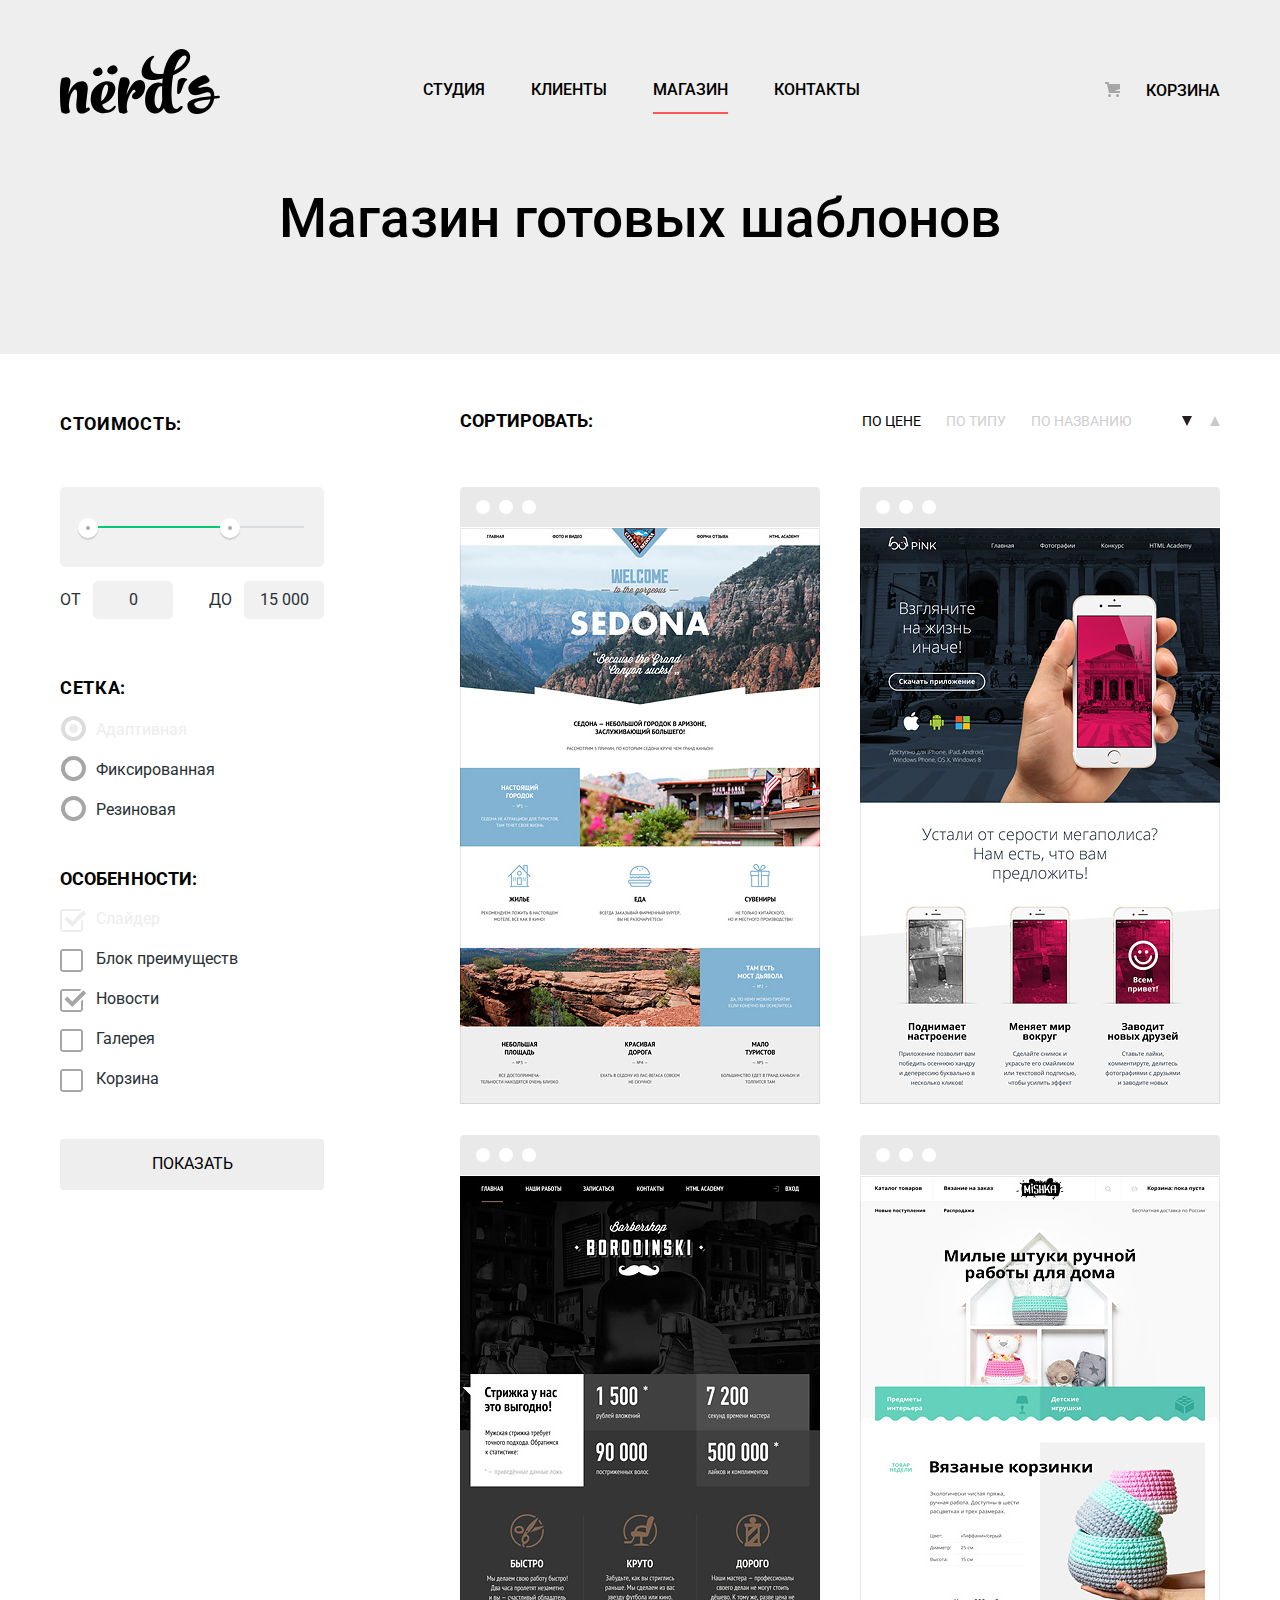
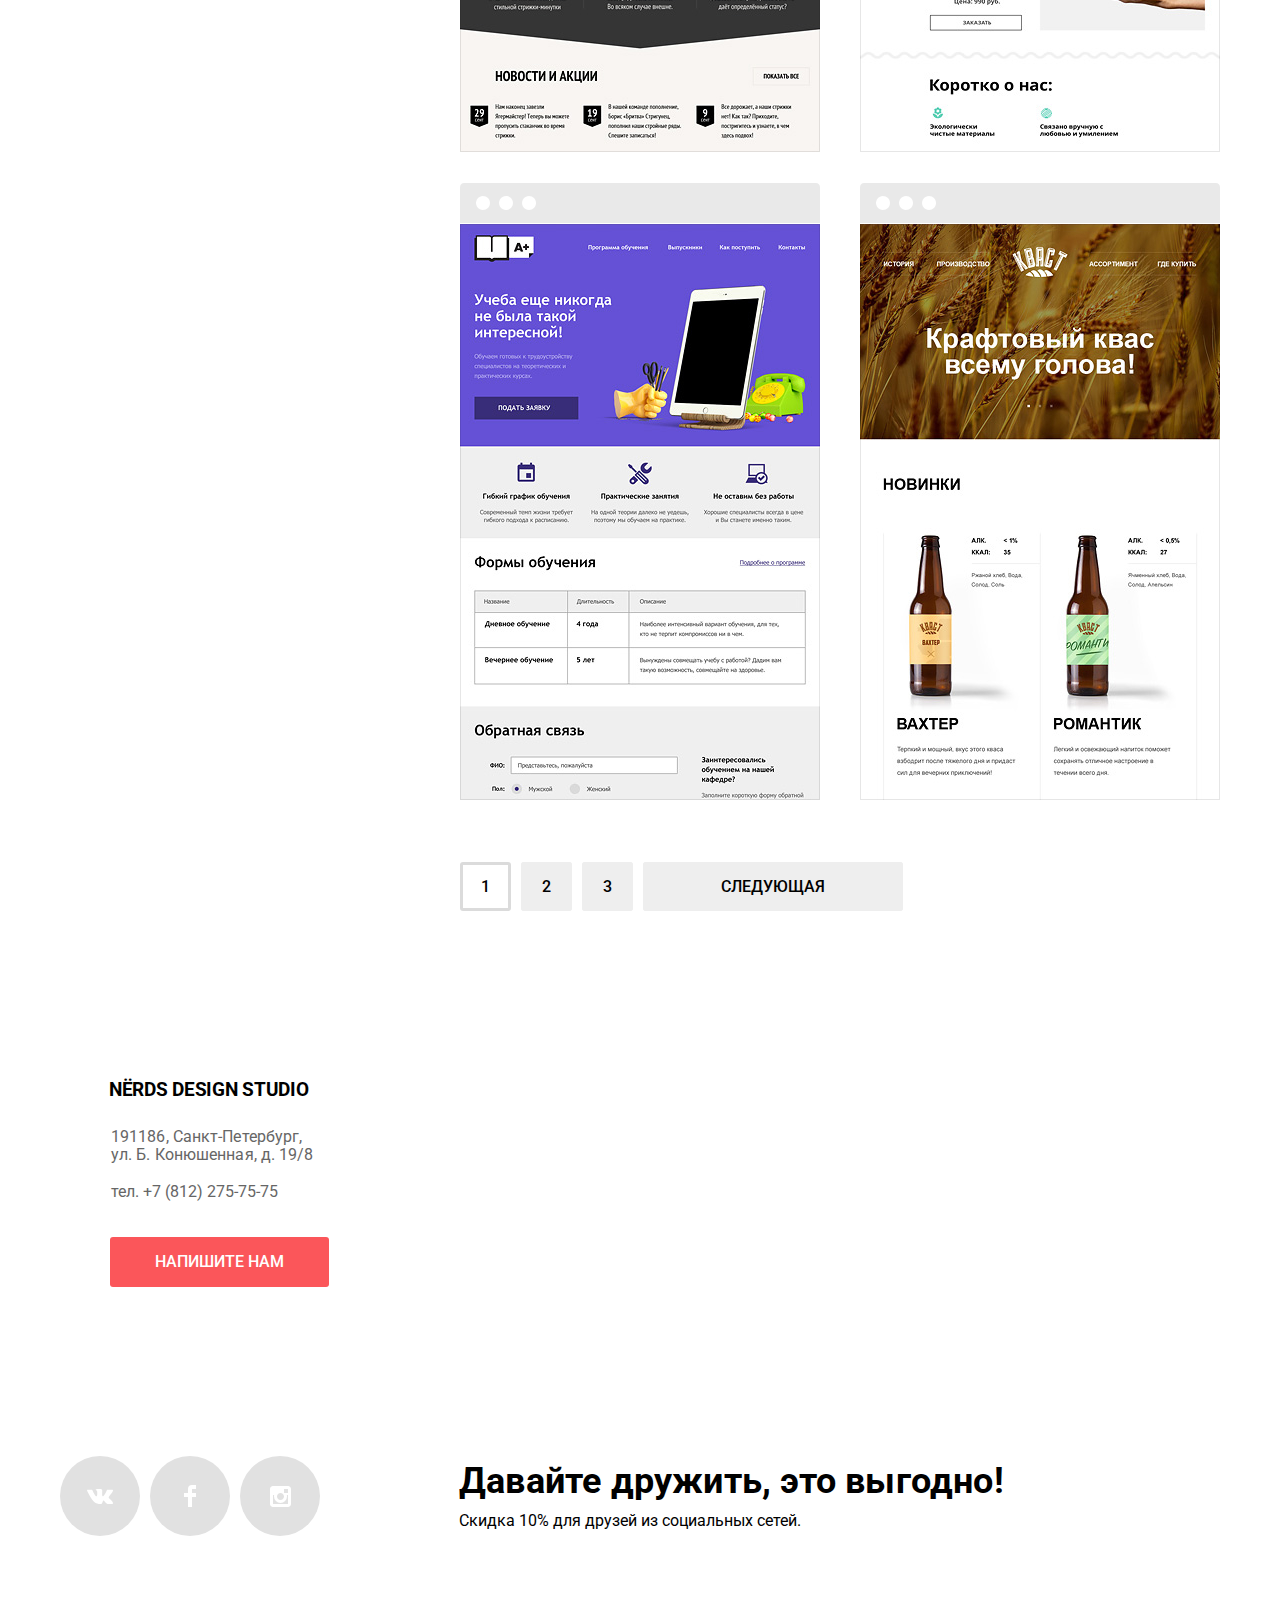
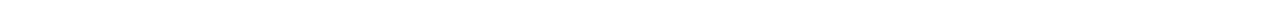
==== commit 37d7d70b: "Подведение итогов" ====
--- a/catalog.html
+++ b/catalog.html
@@ -6,28 +6,28 @@
 		<link href="https://fonts.googleapis.com/css?family=Roboto:400,500,700" rel="stylesheet">
 		<link href="css/normalize.css" rel="stylesheet">
 		<link href="css/style.min.css" rel="stylesheet">
-	</head>
+  </head>
 	
 	<body class="catalog">
 		<header class="main-header">
 			<nav class="main-navigation container">
 				<a class="main-header-logo" href="index.html">
 					<img src="img/nerds-logo.svg" width="160" height="65" alt="Логотип Нёрдса">
-				</a>
-				<div class="wrapper">
-				    <ul class="site-navigation">
-					    <li><a class="active">Студия</a></li>
-					    <li><a href="#">Клиенты</a></li>
-					    <li><a href="catalog.html">Магазин</a></li>
-					    <li><a href="#">Контакты</a></li>
-				    </ul>
-				    <div class="basket">
-					    <a href="#">Корзина</a>
-				    </div>
-				</div>
-			</nav>
+        </a>
+				<ul class="site-navigation">
+          <li><a href="#">Студия</a></li>
+          <li><a href="#">Клиенты</a></li>
+          <li><a class="active">Магазин</a></li>
+          <li><a href="#">Контакты</a></li>
+        </ul>
+        <ul class="basket">
+          <li>
+            <a href="#">Корзина</a>
+          </li>
+        </ul>
+      </nav>
 			<h1 class="promo">Магазин готовых шаблонов</h1>
-		</header>
+    </header>
 		
 		<main class="content">
 			<div class="container-wrapper">
@@ -42,20 +42,20 @@
 									<div class="range-controls">
 										<div class="scale">
 											<div class="bar"></div>
-										</div>
+                    </div>
 										<div class="toggle toggle-min"></div>
 										<div class="toggle toggle-max"></div>
-									</div>
+                  </div>
 									<div class="price-controls">
 										<label class="min-price">от
 											<input type="text" name="min-price" value="0" required>
-										</label>
+                    </label>
 										<label class="max-price">до
 											<input type="text" name="max-price" value="15 000" required>
-										</label>
-									</div>
-								</div>
-							</fieldset>
+                    </label>
+                  </div>
+                </div>
+              </fieldset>
 							
 							<fieldset class="filter-item">
 								<legend class="grid">Сетка:</legend>
@@ -63,17 +63,17 @@
 									<li class="grid-option">
 										<input class="filter-input-radio visually-hidden" type="radio" name="grid" id="adaptive-grid" value="adaptive" checked disabled>
 										<label for="adaptive-grid">Адаптивная</label>
-									</li>
+                  </li>
 									<li class="grid-option">
 										<input class="filter-input-radio visually-hidden" type="radio" name="grid" id="fixed-grid" value="fixed">
 										<label for="fixed-grid">Фиксированная</label>
-									</li>
+                  </li>
 									<li class="grid-option">
 										<input class="filter-input-radio visually-hidden" type="radio" name="grid" id="rubber-grid" value="rubber">
 										<label for="rubber-grid">Резиновая</label>
-									</li>
-								</ul>
-							</fieldset>
+                  </li>
+                </ul>
+              </fieldset>
 							
 							<fieldset class="filter-item">
 								<legend class="properties">Особенности:</legend>
@@ -81,29 +81,29 @@
 									<li class="properties-item">
 										<input class="filter-input-checkbox visually-hidden" type="checkbox" name="slider" id="properties-of-slider" checked disabled>
 										<label for="properties-of-slider">Слайдер</label>
-									</li>
+                  </li>
 									<li class="properties-item">
 										<input class="filter-input-checkbox visually-hidden" type="checkbox" name="block" id="properties-of-block">
 										<label for="properties-of-block">Блок преимуществ</label>
-									</li>
+                  </li>
 									<li class="properties-item">
 										<input class="filter-input-checkbox visually-hidden" type="checkbox" name="news" id="properties-of-news" checked>
 										<label for="properties-of-news">Новости</label>
-									</li>
+                  </li>
 									<li class="properties-item">
 										<input class="filter-input-checkbox visually-hidden" type="checkbox" name="gallery" id="properties-of-gallery">
 										<label for="properties-of-gallery">Галерея</label>
-									</li>
+                  </li>
 									<li class="properties-item">
 										<input class="filter-input-checkbox visually-hidden" type="checkbox" name="basket" id="properties-of-basket">
 										<label for="properties-of-basket">Корзина</label>
-									</li>
-								</ul>
-							</fieldset>
+                  </li>
+                </ul>
+              </fieldset>
 							<button type="submit">Показать</button>
-						</form>
-					</div>
-				</section>
+            </form>
+          </div>
+        </section>
 				
 				<section class="catalog-partners">
 					<h2 class="visually-hidden">Наши лучшие предложения</h2>
@@ -114,16 +114,16 @@
 								<li class="sorting-item"><a class="active" href="#">По цене</a></li>
 								<li class="sorting-item"><a href="#">По типу</a></li>
 								<li class="sorting-item"><a href="#">По названию</a></li>
-							</ul>
+              </ul>
 							<p class="sorting-buttons">
 								<a class="button-down active" href="#">
 									<span class="visually-hidden">Сортировка по убыванию</span>
-								</a>
+                </a>
 								<a class="button-up" href="#">
 									<span class="visually-hidden">Сортировка по возрастанию</span>
-								</a>
-							</p>  
-						</div>
+                </a>
+              </p>  
+            </div>
 						<div class="our-partners">
 							<ul class="our-partners-list">
 								<li class="our-partners-item">
@@ -131,117 +131,117 @@
 										<svg width="360" height="40" viewBox="0 0 360 40" fill="none" xmlns="http://www.w3.org/2000/svg">
 											<g opacity="0.12">
 												<path fill-rule="evenodd" clip-rule="evenodd" d="M4 0H356C358.2   0   360 1.8 360                     4V40H0V4C0 1.8 1.8 0 4   0ZM16.9288   23.5C18.1793 25.6658 20.4901 27 22.991 27C26.857     27                     29.991 23.866 29.991 20C29.991 16.134     26.857 13 22.991 13C20.4901 13 18.1793   14.3342                       16.9288 16.5C15.6784 18.6658   15.6784 21.3342 16.9288 23.5ZM46.002   27C43.5011   27                     41.1903 25.6658 39.9398   23.5C38.6894   21.3342 38.6894 18.6658 39.9398     16.5C41.1903                     14.3342 43.5011 13 46.002     13C49.868 13 53.002 16.134 53.002 20C53.002 23.866 49.868     27                     46.002 27ZM62.9508 23.5C64.2013 25.6658     66.5121 27 69.013 27C72.879 27 76.013   23.866                       76.013 20C76.013 16.134 72.879 13   69.013 13C66.5121 13 64.2013   14.3342   62.9508                     16.5C61.7004 18.6658 61.7004     21.3342 62.9508 23.5Z" fill="#4D4D4D"/>
-											</g>
-										</svg>
+                      </g>
+                    </svg>
 										<img src="img/img-sedona.jpg" width="360" height="576" alt="Макет Седоны">
-									</a>
+                  </a>
 									<div class="description">
 										<h3>
 											<a class="description-title" href="#">Sedona</a>
-										</h3>
+                    </h3>
 										<p class="description-text">Информационный сайт для туристов</p>
 										<a class="price" href="#">9 900 РУБ.</a>
-									</div>
-								</li>
-								<li class="our-partners-item">
-									<a href="#">
-										<svg width="360" height="40" viewBox="0 0 360 40" fill="none" xmlns="http://www.w3.org/2000/svg">
-											<g opacity="0.12">
-												<path fill-rule="evenodd" clip-rule="evenodd" d="M4 0H356C358.2   0   360 1.8 360                     4V40H0V4C0 1.8 1.8 0 4   0ZM16.9288   23.5C18.1793 25.6658 20.4901 27 22.991 27C26.857     27                     29.991 23.866 29.991 20C29.991 16.134     26.857 13 22.991 13C20.4901 13 18.1793   14.3342                       16.9288 16.5C15.6784 18.6658   15.6784 21.3342 16.9288 23.5ZM46.002   27C43.5011   27                     41.1903 25.6658 39.9398   23.5C38.6894   21.3342 38.6894 18.6658 39.9398     16.5C41.1903                     14.3342 43.5011 13 46.002     13C49.868 13 53.002 16.134 53.002 20C53.002 23.866 49.868     27                     46.002 27ZM62.9508 23.5C64.2013 25.6658     66.5121 27 69.013 27C72.879 27 76.013   23.866                       76.013 20C76.013 16.134 72.879 13   69.013 13C66.5121 13 64.2013   14.3342   62.9508                     16.5C61.7004 18.6658 61.7004     21.3342 62.9508 23.5Z" fill="#4D4D4D"/>
-											</g>
-										</svg>
+                  </div>
+                </li>
+								<li class="our-partners-item">
+									<a href="#">
+										<svg width="360" height="40" viewBox="0 0 360 40" fill="none" xmlns="http://www.w3.org/2000/svg">
+											<g opacity="0.12">
+												<path fill-rule="evenodd" clip-rule="evenodd" d="M4 0H356C358.2   0   360 1.8 360                     4V40H0V4C0 1.8 1.8 0 4   0ZM16.9288   23.5C18.1793 25.6658 20.4901 27 22.991 27C26.857     27                     29.991 23.866 29.991 20C29.991 16.134     26.857 13 22.991 13C20.4901 13 18.1793   14.3342                       16.9288 16.5C15.6784 18.6658   15.6784 21.3342 16.9288 23.5ZM46.002   27C43.5011   27                     41.1903 25.6658 39.9398   23.5C38.6894   21.3342 38.6894 18.6658 39.9398     16.5C41.1903                     14.3342 43.5011 13 46.002     13C49.868 13 53.002 16.134 53.002 20C53.002 23.866 49.868     27                     46.002 27ZM62.9508 23.5C64.2013 25.6658     66.5121 27 69.013 27C72.879 27 76.013   23.866                       76.013 20C76.013 16.134 72.879 13   69.013 13C66.5121 13 64.2013   14.3342   62.9508                     16.5C61.7004 18.6658 61.7004     21.3342 62.9508 23.5Z" fill="#4D4D4D"/>
+                      </g>
+                    </svg>
 										<img src="img/img-pink.jpg" width="360" height="576" alt="Макет Pink">  
-									</a>
+                  </a>
 									<div class="description">
 										<h3>
 											<a class="description-title" href="#">Pink App</a>
-										</h3>
+                    </h3>
 										<p class="description-text">Продуктовый лендинг приложения для iOS и Android</p>
 										<a class="price" href="#">9 900 РУБ.</a>
-									</div>
-								</li>
-								<li class="our-partners-item">
-									<a href="#">
-										<svg width="360" height="40" viewBox="0 0 360 40" fill="none" xmlns="http://www.w3.org/2000/svg">
-											<g opacity="0.12">
-												<path fill-rule="evenodd" clip-rule="evenodd" d="M4 0H356C358.2   0   360 1.8 360                     4V40H0V4C0 1.8 1.8 0 4   0ZM16.9288   23.5C18.1793 25.6658 20.4901 27 22.991 27C26.857     27                     29.991 23.866 29.991 20C29.991 16.134     26.857 13 22.991 13C20.4901 13 18.1793   14.3342                       16.9288 16.5C15.6784 18.6658   15.6784 21.3342 16.9288 23.5ZM46.002   27C43.5011   27                     41.1903 25.6658 39.9398   23.5C38.6894   21.3342 38.6894 18.6658 39.9398     16.5C41.1903                     14.3342 43.5011 13 46.002     13C49.868 13 53.002 16.134 53.002 20C53.002 23.866 49.868     27                     46.002 27ZM62.9508 23.5C64.2013 25.6658     66.5121 27 69.013 27C72.879 27 76.013   23.866                       76.013 20C76.013 16.134 72.879 13   69.013 13C66.5121 13 64.2013   14.3342   62.9508                     16.5C61.7004 18.6658 61.7004     21.3342 62.9508 23.5Z" fill="#4D4D4D"/>
-											</g>
-										</svg>
+                  </div>
+                </li>
+								<li class="our-partners-item">
+									<a href="#">
+										<svg width="360" height="40" viewBox="0 0 360 40" fill="none" xmlns="http://www.w3.org/2000/svg">
+											<g opacity="0.12">
+												<path fill-rule="evenodd" clip-rule="evenodd" d="M4 0H356C358.2   0   360 1.8 360                     4V40H0V4C0 1.8 1.8 0 4   0ZM16.9288   23.5C18.1793 25.6658 20.4901 27 22.991 27C26.857     27                     29.991 23.866 29.991 20C29.991 16.134     26.857 13 22.991 13C20.4901 13 18.1793   14.3342                       16.9288 16.5C15.6784 18.6658   15.6784 21.3342 16.9288 23.5ZM46.002   27C43.5011   27                     41.1903 25.6658 39.9398   23.5C38.6894   21.3342 38.6894 18.6658 39.9398     16.5C41.1903                     14.3342 43.5011 13 46.002     13C49.868 13 53.002 16.134 53.002 20C53.002 23.866 49.868     27                     46.002 27ZM62.9508 23.5C64.2013 25.6658     66.5121 27 69.013 27C72.879 27 76.013   23.866                       76.013 20C76.013 16.134 72.879 13   69.013 13C66.5121 13 64.2013   14.3342   62.9508                     16.5C61.7004 18.6658 61.7004     21.3342 62.9508 23.5Z" fill="#4D4D4D"/>
+                      </g>
+                    </svg>
 										<img src="img/img-barbershop.jpg" width="360" height="576" alt="Макет Барбершопа">
-									</a>
+                  </a>
 									<div class="description">
 										<h3>
 											<a class="description-title" href="#">Barbershop</a>
-										</h3>
+                    </h3>
 										<p class="description-text">Сайт салона красоты. Для мужчин, да.</p>
 										<a class="price" href="#">9 900 РУБ.</a>
-									</div>
-								</li>
-								<li class="our-partners-item">
-									<a href="#">
-										<svg width="360" height="40" viewBox="0 0 360 40" fill="none" xmlns="http://www.w3.org/2000/svg">
-											<g opacity="0.12">
-												<path fill-rule="evenodd" clip-rule="evenodd" d="M4 0H356C358.2   0   360 1.8 360                     4V40H0V4C0 1.8 1.8 0 4   0ZM16.9288   23.5C18.1793 25.6658 20.4901 27 22.991 27C26.857     27                     29.991 23.866 29.991 20C29.991 16.134     26.857 13 22.991 13C20.4901 13 18.1793   14.3342                       16.9288 16.5C15.6784 18.6658   15.6784 21.3342 16.9288 23.5ZM46.002   27C43.5011   27                     41.1903 25.6658 39.9398   23.5C38.6894   21.3342 38.6894 18.6658 39.9398     16.5C41.1903                     14.3342 43.5011 13 46.002     13C49.868 13 53.002 16.134 53.002 20C53.002 23.866 49.868     27                     46.002 27ZM62.9508 23.5C64.2013 25.6658     66.5121 27 69.013 27C72.879 27 76.013   23.866                       76.013 20C76.013 16.134 72.879 13   69.013 13C66.5121 13 64.2013   14.3342   62.9508                     16.5C61.7004 18.6658 61.7004     21.3342 62.9508 23.5Z" fill="#4D4D4D"/>
-											</g>
-										</svg>
+                  </div>
+                </li>
+								<li class="our-partners-item">
+									<a href="#">
+										<svg width="360" height="40" viewBox="0 0 360 40" fill="none" xmlns="http://www.w3.org/2000/svg">
+											<g opacity="0.12">
+												<path fill-rule="evenodd" clip-rule="evenodd" d="M4 0H356C358.2   0   360 1.8 360                     4V40H0V4C0 1.8 1.8 0 4   0ZM16.9288   23.5C18.1793 25.6658 20.4901 27 22.991 27C26.857     27                     29.991 23.866 29.991 20C29.991 16.134     26.857 13 22.991 13C20.4901 13 18.1793   14.3342                       16.9288 16.5C15.6784 18.6658   15.6784 21.3342 16.9288 23.5ZM46.002   27C43.5011   27                     41.1903 25.6658 39.9398   23.5C38.6894   21.3342 38.6894 18.6658 39.9398     16.5C41.1903                     14.3342 43.5011 13 46.002     13C49.868 13 53.002 16.134 53.002 20C53.002 23.866 49.868     27                     46.002 27ZM62.9508 23.5C64.2013 25.6658     66.5121 27 69.013 27C72.879 27 76.013   23.866                       76.013 20C76.013 16.134 72.879 13   69.013 13C66.5121 13 64.2013   14.3342   62.9508                     16.5C61.7004 18.6658 61.7004     21.3342 62.9508 23.5Z" fill="#4D4D4D"/>
+                      </g>
+                    </svg>
 										<img src="img/img-mishka.jpg" width="360" height="576" alt="Макет Мишки"> 
-									</a>
+                  </a>
 									<div class="description">
 										<h3>
 											<a class="description-title" href="#">Mishka</a>
-										</h3>
+                    </h3>
 										<p class="description-text">Интернет-магазин вязаных игрушек</p>
 										<a class="price" href="#">9 900 РУБ.</a>
-									</div>
-								</li>
-								<li class="our-partners-item">
-									<a href="#">
-										<svg width="360" height="40" viewBox="0 0 360 40" fill="none" xmlns="http://www.w3.org/2000/svg">
-											<g opacity="0.12">
-												<path fill-rule="evenodd" clip-rule="evenodd" d="M4 0H356C358.2   0   360 1.8 360                     4V40H0V4C0 1.8 1.8 0 4   0ZM16.9288   23.5C18.1793 25.6658 20.4901 27 22.991 27C26.857     27                     29.991 23.866 29.991 20C29.991 16.134     26.857 13 22.991 13C20.4901 13 18.1793   14.3342                       16.9288 16.5C15.6784 18.6658   15.6784 21.3342 16.9288 23.5ZM46.002   27C43.5011   27                     41.1903 25.6658 39.9398   23.5C38.6894   21.3342 38.6894 18.6658 39.9398     16.5C41.1903                     14.3342 43.5011 13 46.002     13C49.868 13 53.002 16.134 53.002 20C53.002 23.866 49.868     27                     46.002 27ZM62.9508 23.5C64.2013 25.6658     66.5121 27 69.013 27C72.879 27 76.013   23.866                       76.013 20C76.013 16.134 72.879 13   69.013 13C66.5121 13 64.2013   14.3342   62.9508                     16.5C61.7004 18.6658 61.7004     21.3342 62.9508 23.5Z" fill="#4D4D4D"/>
-											</g>
-										</svg>
+                  </div>
+                </li>
+								<li class="our-partners-item">
+									<a href="#">
+										<svg width="360" height="40" viewBox="0 0 360 40" fill="none" xmlns="http://www.w3.org/2000/svg">
+											<g opacity="0.12">
+												<path fill-rule="evenodd" clip-rule="evenodd" d="M4 0H356C358.2   0   360 1.8 360                     4V40H0V4C0 1.8 1.8 0 4   0ZM16.9288   23.5C18.1793 25.6658 20.4901 27 22.991 27C26.857     27                     29.991 23.866 29.991 20C29.991 16.134     26.857 13 22.991 13C20.4901 13 18.1793   14.3342                       16.9288 16.5C15.6784 18.6658   15.6784 21.3342 16.9288 23.5ZM46.002   27C43.5011   27                     41.1903 25.6658 39.9398   23.5C38.6894   21.3342 38.6894 18.6658 39.9398     16.5C41.1903                     14.3342 43.5011 13 46.002     13C49.868 13 53.002 16.134 53.002 20C53.002 23.866 49.868     27                     46.002 27ZM62.9508 23.5C64.2013 25.6658     66.5121 27 69.013 27C72.879 27 76.013   23.866                       76.013 20C76.013 16.134 72.879 13   69.013 13C66.5121 13 64.2013   14.3342   62.9508                     16.5C61.7004 18.6658 61.7004     21.3342 62.9508 23.5Z" fill="#4D4D4D"/>
+                      </g>
+                    </svg>
 										<img src="img/img-aplus.jpg" width="360" height="576" alt="Макет Aplus">  
-									</a>
+                  </a>
 									<div class="description">
 										<h3>
 											<a class="description-title" href="#">Aplus</a>
-										</h3>
+                    </h3>
 										<p class="description-text">Лендинг курсов повышения квалификации</p>
 										<a class="price" href="#">9 900 РУБ.</a>
-									</div>
-								</li>
-								<li class="our-partners-item">
-									<a href="#">
-										<svg width="360" height="40" viewBox="0 0 360 40" fill="none" xmlns="http://www.w3.org/2000/svg">
-											<g opacity="0.12">
-												<path fill-rule="evenodd" clip-rule="evenodd" d="M4 0H356C358.2   0   360 1.8 360                     4V40H0V4C0 1.8 1.8 0 4   0ZM16.9288   23.5C18.1793 25.6658 20.4901 27 22.991 27C26.857     27                     29.991 23.866 29.991 20C29.991 16.134     26.857 13 22.991 13C20.4901 13 18.1793   14.3342                       16.9288 16.5C15.6784 18.6658   15.6784 21.3342 16.9288 23.5ZM46.002   27C43.5011   27                     41.1903 25.6658 39.9398   23.5C38.6894   21.3342 38.6894 18.6658 39.9398     16.5C41.1903                     14.3342 43.5011 13 46.002     13C49.868 13 53.002 16.134 53.002 20C53.002 23.866 49.868     27                     46.002 27ZM62.9508 23.5C64.2013 25.6658     66.5121 27 69.013 27C72.879 27 76.013   23.866                       76.013 20C76.013 16.134 72.879 13   69.013 13C66.5121 13 64.2013   14.3342   62.9508                     16.5C61.7004 18.6658 61.7004     21.3342 62.9508 23.5Z" fill="#4D4D4D"/>
-											</g>
-										</svg>
+                  </div>
+                </li>
+								<li class="our-partners-item">
+									<a href="#">
+										<svg width="360" height="40" viewBox="0 0 360 40" fill="none" xmlns="http://www.w3.org/2000/svg">
+											<g opacity="0.12">
+												<path fill-rule="evenodd" clip-rule="evenodd" d="M4 0H356C358.2   0   360 1.8 360                     4V40H0V4C0 1.8 1.8 0 4   0ZM16.9288   23.5C18.1793 25.6658 20.4901 27 22.991 27C26.857     27                     29.991 23.866 29.991 20C29.991 16.134     26.857 13 22.991 13C20.4901 13 18.1793   14.3342                       16.9288 16.5C15.6784 18.6658   15.6784 21.3342 16.9288 23.5ZM46.002   27C43.5011   27                     41.1903 25.6658 39.9398   23.5C38.6894   21.3342 38.6894 18.6658 39.9398     16.5C41.1903                     14.3342 43.5011 13 46.002     13C49.868 13 53.002 16.134 53.002 20C53.002 23.866 49.868     27                     46.002 27ZM62.9508 23.5C64.2013 25.6658     66.5121 27 69.013 27C72.879 27 76.013   23.866                       76.013 20C76.013 16.134 72.879 13   69.013 13C66.5121 13 64.2013   14.3342   62.9508                     16.5C61.7004 18.6658 61.7004     21.3342 62.9508 23.5Z" fill="#4D4D4D"/>
+                      </g>
+                    </svg>
 										<img src="img/img-kvast.jpg" width="360" height="576" alt="Макет Кваста"> 
-									</a>
+                  </a>
 									<div class="description">
 										<h3>
 											<a class="description-title" href="#">Кваст</a>
-										</h3>
+                    </h3>
 										<p class="description-text">Промо-сайт производителя крафтового кваса</p>
 										<a class="price" href="#">9 900 РУБ.</a>
-									</div>
-								</li>
-							</ul>
-						</div>
+                  </div>
+                </li>
+              </ul>
+            </div>
 						<div class="pagination">
 							<ul class="pagination-list">
 								<li class="pagination-item"><a class="active">1</a></li>
 								<li class="pagination-item"><a href="">2</a></li>
 								<li class="pagination-item"><a href="">3</a></li>
 								<li class="pagination-item"><a href="">Следующая</a></li>
-							</ul>
-						</div>
-					</div>
-				</section>
-			</div>
-		</main>
+              </ul>
+            </div>
+          </div>
+        </section>
+      </div>
+    </main>
 		
 		<footer class="page-footer">
 			<section class="map">
@@ -254,48 +254,48 @@
 						<p>191186, Санкт-Петербург, ул. Б. Конюшенная, д. 19/8 </p>
 						<span><a class="phone" href="tel:88124502525">тел. +7 (812) 275-75-75</a></span>
 						<a class="button button-address" href="writeus.html">Напишите нам</a>
-					</section>
-				</div> 
-			</section>
+          </section>
+        </div> 
+      </section>
 			
 			<section class="footer-social">
 				<h2 class="visually-hidden">Мы в социальных сетях</h2>
 				<div class="container">
 					<div class="social-network">
 						<ul class="social-list">
-							<li class="social-item">
+							<li>
 								<a class="social-link" href="#">
 									<span class="visually-hidden">Вконтакте</span>
 									<svg xmlns="http://www.w3.org/2000/svg" width="26" height="15" viewBox="0 0 26 15">
 										<path fill="#FFF" d="M16.138 11.51c.956-.309 2.18 2.04 3.483 2.939.978.681 1.727.534 1.727.534l3.473-.05s1.815-.112.957-1.554c-.071-.12-.503-1.069-2.585-3.022-2.177-2.043-1.882-1.712.739-5.244 1.597-2.153 2.236-3.468 2.036-4.028-.192-.539-1.365-.399-1.365-.399L20.69.713c-.381.001-.704.119-.851.515-.003.004-.621 1.666-1.445 3.079-1.741 2.989-2.436 3.148-2.724 2.961-.661-.433-.494-1.737-.494-2.664 0-2.897.432-4.105-.846-4.417-.427-.104-.739-.172-1.828-.182-1.392-.021-2.574 0-3.244.329-.445.223-.786.712-.579.74.26.035.843.16 1.155.586.401.552.389 1.789.389 1.789s.229 3.411-.54 3.834c-.528.29-1.25-.302-2.803-3.016-.793-1.388-1.392-2.922-1.392-2.922s-.116-.285-.326-.441c-.25-.185-.6-.244-.6-.244L.848.684S.29.7.085.946c-.182.218-.015.668-.015.668s2.909 6.881 6.203 10.347c3.02 3.182 6.452 2.971 6.452 2.971h1.555s.469-.054.709-.312"/>
-									</svg>
-								</a>
-							</li>
-							<li class="social-item">
+                  </svg>
+                </a>
+              </li>
+							<li>
 								<a class="social-link" href="#">
 									<span class="visually-hidden">Фейсбук</span>
 									<svg xmlns="http://www.w3.org/2000/svg" width="12" height="22" viewBox="0 0 12 22">
 										<path fill="#FFF" d="M12 4V0H8a4 4 0 0 0-4   4v4H0v4h4v10h4V12h4V8H8V4h4z"/>
-									</svg>
-								</a>
-							</li>
-							<li class="social-item">
+                  </svg>
+                </a>
+              </li>
+							<li>
 								<a class="social-link" href="#">
 									<span class="visually-hidden">Инстаграм</span>
 									<svg xmlns="http://www.w3.org/2000/svg" width="21" height="21" viewBox="0 0 21 21">
 										<path fill="#FFF" d="M18 0H3C1.35 0 0 1.35 0 3v15c0 1.65 1.35 3 3   3h15c1.65 0 3-1.35 3-3V3c0-1.65-1.35-3-3-3zm-7.5 7c1.93 0 3.5 1.57   3.5 3.5S12.43 14 10.5 14 7 12.43 7 10.5 8.57 7 10.5 7zM18   18H3V9h1.181A6.504 6.504 0 0 0 4 10.5a6.5 6.5 0 1 0 13 0 6.45 6.45 0   0 0-.181-1.5H18v9zm0-11h-4V3h4v4z"/>
-									</svg>
-								</a>
-							</li>
-						</ul>
-					</div>
+                  </svg>
+                </a>
+              </li>
+            </ul>
+          </div>
 					<div class="be-friends">
 						<h3>Давайте дружить, это выгодно!</h3>
 						<p>Скидка 10% для друзей из социальных сетей.</p>
-					</div>
-				</div>
-			</section>
-		</footer>
+          </div>
+        </div>
+      </section>
+    </footer>
 		
 		<section class="modal modal-login">
 			<h2>Напишите нам</h2>
@@ -304,20 +304,20 @@
 					<p>
 						<label for="user-name"><b>Ваше имя:</b></label>
 						<input type="text" name="name" id="user-name" placeholder="Имя Фамилия">
-					</p> 
+          </p> 
 					<p>
 						<label for="user-email"><b>Ваш e-mail:</b></label>
 						<input type="text" name="email" id="user-email" placeholder="email@example.com">
-					</p>
-				</div>
+          </p>
+        </div>
 				<p>
 					<label for="user-text"><b>Текст письма:</b></label>
 					<textarea name="letter-text" id="user-text" rows="5" cols="100" placeholder="В свободной форме"></textarea>
-				</p>
+        </p>
 				<button class="button" type="submit">Отправить</button>
 				<button class="modal-close" type="button">Закрыть</button>
-			</form>
-		</section>
+      </form>
+    </section>
 		<script src="js/script.min.js"></script>
-	</body>
+  </body>
 </html>--- a/css/style.min.css
+++ b/css/style.min.css
@@ -1 +1 @@
-@-webkit-keyframes bounce{0%{top:50%;left:50%;-webkit-transform:translateY(-2000px) translate(-50%,-50%);transform:translateY(-2000px) translate(-50%,-50%)}70%{top:50%;left:50%;-webkit-transform:translateY(30px) translate(-50%,-50%);transform:translateY(30px) translate(-50%,-50%)}90%{top:50%;left:50%;-webkit-transform:translateY(-10px) translate(-50%,-50%);transform:translateY(-10px) translate(-50%,-50%)}to{top:50%;left:50%;-webkit-transform:translateY(0) translate(-50%,-50%);transform:translateY(0) translate(-50%,-50%)}}@keyframes bounce{0%{top:50%;left:50%;-webkit-transform:translateY(-2000px) translate(-50%,-50%);transform:translateY(-2000px) translate(-50%,-50%)}70%{top:50%;left:50%;-webkit-transform:translateY(30px) translate(-50%,-50%);transform:translateY(30px) translate(-50%,-50%)}90%{top:50%;left:50%;-webkit-transform:translateY(-10px) translate(-50%,-50%);transform:translateY(-10px) translate(-50%,-50%)}to{top:50%;left:50%;-webkit-transform:translateY(0) translate(-50%,-50%);transform:translateY(0) translate(-50%,-50%)}}html{-webkit-box-sizing:border-box;box-sizing:border-box}*,::after,::before{-webkit-box-sizing:inherit;box-sizing:inherit}a,body{color:#000}body{margin:0;padding:0;font-family:"Roboto",Arial,sans-serif;font-size:16px;line-height:24px;font-weight:400}a{text-decoration:none}img{max-width:100%;height:auto}.main-header,.sliders{background-color:#eee}.button,.main-header{font-weight:500}.main-header{padding-top:59px;min-width:1200px;text-transform:uppercase;line-height:30px}.main-header a[href]:hover{opacity:.8}.main-header a[href]:active,.main-header a[href]:focus,.social-link:active svg,.social-link:focus svg{opacity:.3}.container{margin:0 auto;max-width:1160px}.main-navigation{display:-webkit-box;display:-ms-flexbox;display:flex}.main-header-logo{margin-top:-10px;line-height:0}.main-navigation .wrapper,.site-navigation{display:-webkit-box;display:-ms-flexbox;display:flex}.main-navigation .wrapper{margin-left:200px}.site-navigation{-ms-flex-wrap:wrap;flex-wrap:wrap;margin:16px 0 0;padding:0;list-style:none}.site-navigation li{margin-right:47px}.site-navigation li:last-of-type{margin-right:0}.basket a,.site-navigation a{display:inline-block;vertical-align:top;height:35px}.basket a[href]:hover,.site-navigation a[href]:hover{color:#fb565a}.basket a[href]:active,.basket a[href]:focus,.site-navigation a[href]:active,.site-navigation a[href]:focus{color:#bdbdbd}.site-navigation .active{border-bottom:2px solid #fb565a}.basket{position:relative;display:-webkit-box;display:-ms-flexbox;display:flex;-ms-flex-wrap:wrap;flex-wrap:wrap;margin:16px 0 0 284px;padding:0;list-style:none}.basket::before{content:"";position:absolute;top:7px;left:-40px;width:15px;height:15px;background-image:url(../img/cart-icon.svg);background-repeat:no-repeat;background-position:0 0}.catalog .main-header{margin-bottom:53px;min-height:307px}.promo{margin:0 0 55px;padding:77px 0 108px;font-size:55px;font-weight:500;line-height:55px;text-align:center;text-transform:none}.content{min-width:1200px}.content li{list-style:none}.sliders{position:relative}.slider-controls{position:absolute;left:50%;bottom:104px;z-index:3;width:160px;height:18px;text-align:center;font-size:0;-webkit-transform:translateX(-50%);-ms-transform:translateX(-50%);transform:translateX(-50%);-webkit-box-sizing:content-box;box-sizing:content-box}.slider-controls label{padding:8px;position:relative;display:inline-block;vertical-align:top;width:18px;height:18px;border-radius:50%;cursor:pointer}.slider-controls label::after{content:"";position:absolute;top:8px;left:8px;z-index:1;width:18px;height:18px;background-color:#fff;border-radius:50%}.slider-list,fieldset ul{margin:0;padding:0}.slider-item{display:none;padding:77px 0 80px;min-height:430px;background-repeat:no-repeat;background-position:right bottom}.slider-item:first-child{background-image:url(../img/slide-1.png);background-position:99% -1px}.slider-item:nth-child(2){background-image:url(../img/slide-2.png);background-position:99% -1px}.slider-item:last-child{background-image:url(../img/slide-3.png);background-position:99% -1px}#slider-1:checked~.slider-list .slider-item:first-child{display:block}#slider-2:checked~.slider-list .slider-item:nth-child(2){display:block}#slider-3:checked~.slider-list .slider-item:last-child{display:block}#slider-1:checked~.slider-controls .slider-controls-item-1::before,#slider-2:checked~.slider-controls .slider-controls-item-2::before,#slider-3:checked~.slider-controls .slider-controls-item-3::before{content:"";position:absolute;left:50%;top:50%;z-index:2;width:4px;height:4px;margin:-4px;background-color:inherit;border:2px solid #c1c1c1;border-radius:50%}.slider-item h3{max-width:600px;margin:0 0 27px;font-size:55px;font-weight:500;line-height:55px}.slider-item p{max-width:430px;margin:0 0 38px}.button{display:inline-block;vertical-align:top;width:240px;padding:16px 0;font-size:16px;line-height:18px;color:#fff;text-transform:uppercase;text-align:center;background-color:#fb565a;border-radius:3px;border:0}.slider-button{padding:16px 54px}.button:hover{background-color:#e74246}.button:active,.button:focus{color:rgba(255,255,255,.3);background-color:#d7373b;-webkit-box-shadow:0 3px rgba(0,0,0,.1) inset;box-shadow:0 3px rgba(0,0,0,.1) inset}.advantages{margin:80px 0 40px;background-color:#fff}.advantages .container{border-bottom:2px solid #eee}.services-list{display:-webkit-box;display:-ms-flexbox;display:flex;-webkit-box-pack:start;-ms-flex-pack:start;justify-content:flex-start;-ms-flex-wrap:wrap;flex-wrap:wrap;margin:0;padding:0}.services-list h3{margin:28px 0 0;font-size:24px;font-weight:700;text-transform:uppercase;letter-spacing:.1px}.services-list p{width:250px;margin:19px 0 31px;letter-spacing:-.1px}.services-item-two p{letter-spacing:.2px}.services-item-three p{letter-spacing:.1px}.services-item-one,.services-item-two{margin-right:100px}.services-item-three{margin-right:60px}.services-item-one::before{content:"";display:block;width:300px;height:146px;background-image:url(../img/service-1.png)}.services-item-three::before,.services-item-two::before{content:"";display:block;width:300px;height:146px;background-image:url(../img/service-2.png)}.services-item-three::before{background-image:url(../img/service-3.png)}.button-green,.button-red,.button-yellow{width:160px;padding:16px 0;margin-bottom:80px}.button-green{background-color:#00ca74}.button-green:hover{background-color:#00bc6c}.button-green:active,.button-green:focus{background-color:#00aa62}.button-yellow{background-color:#efc84a}.button-yellow:hover{background-color:#eab534}.button-yellow:active,.button-yellow:focus{background-color:#e5a722}.about-us .container{display:-webkit-box;display:-ms-flexbox;display:flex;-ms-flex-wrap:wrap;flex-wrap:wrap;-webkit-box-pack:justify;-ms-flex-pack:justify;justify-content:space-between;border-bottom:2px solid #eee}.description-studio{width:665px;margin-top:34px;margin-bottom:73px}.description-studio h3{display:block;margin:0 0 34px;font-size:45px;font-weight:500;line-height:45px;letter-spacing:.1px}.description-studio p{margin:0}.description-studio b{display:inline-block;vertical-align:top;margin-top:38px;margin-bottom:24px;font-size:16px;font-weight:700;text-transform:uppercase;letter-spacing:.1px}.description-list{margin:0;padding-left:35px}.description-item{margin-bottom:24px;position:relative}.description-item::before{content:"";width:25px;height:2px;background-color:#fb565a;position:absolute;top:11px;left:-34px}.description-item:last-child{margin:0}.statistics{max-width:360px;margin-left:auto}.statistics .percentages-list-title{display:block;text-transform:uppercase;text-align:center;margin:29px 0 58px 2px}.percentages-list{display:-webkit-box;display:-ms-flexbox;display:flex;-ms-flex-wrap:wrap;flex-wrap:wrap;max-width:360px;padding:0}.percentages-list li{-ms-flex-preferred-size:100px;flex-basis:100px;margin-right:19px}.percentages-list li:last-child{margin-right:10px}.percentages-list b{font-size:45px;font-weight:700;line-height:10px;margin-bottom:38px}.percentages-list sup{font-size:28px}.percentages-list p{margin-top:19px;line-height:18px}.partners{margin-bottom:81px}.partners .container{padding:61px 0 36px;border-bottom:2px solid #eee}.partners-list{display:-webkit-box;display:-ms-flexbox;display:flex;margin:0;padding:0}.partners-item{position:relative}.partners-item:first-child{margin:0 97px 0 31px}.partners-item::after{content:"";width:2px;height:52px;background-color:#eee;position:absolute;top:0;left:249px}.partners-item:nth-child(2){margin:-14px 103px 0 0}.partners-item:nth-child(2)::after{top:16px;left:252px}.partners-item:nth-child(3){margin-right:123px;padding-top:5px}.partners-item:nth-child(3)::after{left:241px}.partners-item:last-child{margin-top:-8px}.partners-item:last-child::after{display:none}.partners-item a{opacity:.2}.partners-item a:focus,.partners-item a:hover{opacity:1}.partners-item a:active{opacity:.1}.container-wrapper{display:-webkit-box;display:-ms-flexbox;display:flex;-webkit-box-pack:justify;-ms-flex-pack:justify;justify-content:space-between;margin:0 auto 73px;max-width:1160px}.filters fieldset{margin:0 0 20px;padding:0;border:0;width:264px}.filter-item legend{padding-top:3px;font-size:18px;line-height:24px;font-weight:700;text-transform:uppercase;letter-spacing:.7px}.range-filter{width:264px;margin-top:51px}.range-controls{position:relative;height:80px;margin-bottom:15px;padding:39px 20px 0;background-color:#f1f1f1;border-radius:5px}.range-controls .scale{height:2px;background-color:#d7dcde}.range-controls .bar{width:70%;height:inherit;background-color:#00ca74}.range-controls .toggle{position:absolute;top:31px;left:0;width:20px;height:20px;padding:0;border:8px solid #fff;background-color:#ababab;-webkit-box-shadow:0 2px 1px 0 #cfcfcf;box-shadow:0 2px 1px 0 #cfcfcf;border-radius:50%;cursor:pointer}.range-controls .toggle-min{left:18px}.range-controls .toggle-max{left:160px}.price-controls{font-size:0}.price-controls label{display:inline-block;vertical-align:top;width:50%;font-size:16px;text-transform:uppercase}.price-controls input{width:80px;margin-top:-1px;margin-left:8px;padding:8px 5px;font-family:inherit;font-size:inherit;text-align:center;color:#283136;border-radius:5px;background-color:#f1f1f1;border:2px solid #f1f1f1}.price-controls input:hover{background-color:#fff;border:2px solid #b4b9bb}.price-controls input:active,.price-controls input:focus{outline:0;background-color:#fff;color:#444;border:2px solid #000}.price-controls input:invalid{background-color:#fff;border:2px solid #e74246}.max-price{text-align:right}fieldset:nth-child(2){margin:54px 0 44px}.grid-option,.properties-item,fieldset .grid{margin-bottom:20px}fieldset .properties{margin-bottom:18px;letter-spacing:.1px}fieldset:last-of-type{margin-bottom:0}.grid-option:last-child,.properties-item:last-child{margin-bottom:0}.filters label{padding:0;color:#283136;line-height:20px}.grid-list label,.properties-list label{position:relative;display:block;padding-left:36px}.filter-input-radio+label::before{content:"";width:25px;height:25px;position:absolute;left:1px;top:-4px;background-image:url(../img/radio-off.svg)}.filter-input-radio:checked+label::after{content:"";width:25px;height:25px;position:absolute;left:1px;top:-4px;background-image:url(../img/radio-on.svg)}.filter-input-checkbox+label::before{content:"";width:27px;height:23px;position:absolute;left:0;top:0;background-image:url(../img/checkbox-off.svg);background-repeat:no-repeat}.filter-input-checkbox:checked+label::after{content:"";width:27px;height:23px;position:absolute;left:0;top:0;background-image:url(../img/checkbox-on.svg);background-repeat:no-repeat}.filter-input-checkbox:checked+label::before{background-image:none}.filter-input-checkbox+label:hover,.filter-input-radio+label:hover{color:#000}.filter-input-checkbox+label:active,.filter-input-checkbox+label:focus,.filter-input-radio+label:active,.filter-input-radio+label:focus{color:#000}.filter-input-radio+label:hover::before{background-image:url(../img/radio-off-hover.svg)}.filter-input-radio:checked+label:hover::after{background-image:url(../img/radio-on-hover.svg)}.filter-input-checkbox+label:hover::before{background-image:url(../img/checkbox-off-hover.svg)}.filter-input-checkbox:checked+label:hover::after{background-image:url(../img/checkbox-on-hover.svg)}.filter-input-checkbox:checked+label:hover::before{background-image:none}.filter-input-checkbox:disabled+label,.filter-input-radio:disabled+label{color:#ededed}.filter-input-radio:disabled+label::before{background-image:url(../img/radio-off-disabled.svg)}.filter-input-radio:disabled:checked+label::after{background-image:url(../img/radio-on-disabled.svg)}.filter-input-checkbox:disabled+label::before{background-image:url(../img/checkbox-off-disabled.svg)}.filter-input-checkbox:disabled:checked+label::after{background-image:url(../img/checkbox-on-disabled.svg)}.filter-input-checkbox:disabled:checked+label::before{background-image:none}.filters button,.sorting{text-transform:uppercase}.filters button{width:100%;margin-top:50px;padding:16px 0;background-color:#eee;border:0;border-radius:3px}.filters button:hover{background-color:#dfdfdf}.filters button:active,.filters button:focus{background-color:#d5d5d5;color:#c1c1c1;border-top:3px solid #bfbfbf}.catalog-partners .container{max-width:760px}.sorting,.sorting-list{display:-webkit-box;display:-ms-flexbox;display:flex}.sorting{-webkit-box-pack:justify;-ms-flex-pack:justify;justify-content:space-between;width:760px}.sorting b{margin-right:218px;font-size:18px;font-weight:bolder}.sorting-list{margin:0;padding:0}.sorting-item{margin-right:25px}.sorting-item:last-child{margin:0}.sorting a{display:block;font-size:14px;color:#cecece}.sorting a:hover{color:#8d8d8d}.sorting a:active,.sorting a:focus{color:#000}.sorting .active,.sorting .active:active,.sorting .active:focus,.sorting .active:hover{color:#000;cursor:default}.sorting-buttons{display:-webkit-box;display:-ms-flexbox;display:flex;-webkit-box-align:center;-ms-flex-align:center;align-items:center;margin:0;padding:0}.sorting-buttons a{margin-right:18px;background-color:#fff;border-style:solid;border-width:10px 5.5px 0;border-color:#cacaca transparent transparent}.sorting-buttons .button-up{margin:0;border-width:0 5.5px 10px;border-color:transparent transparent #cacaca}.sorting-buttons .active,.sorting-buttons .active:active,.sorting-buttons .active:focus,.sorting-buttons .active:hover{border-color:#231f20 transparent transparent;cursor:default}.button-down:hover{border-color:#a6a6a6 transparent transparent}.button-down:active,.button-down:focus{border-color:#231f20 transparent transparent}.button-up:hover{border-color:transparent transparent #a6a6a6}.button-up:active,.button-up:focus{border-color:transparent transparent #231f20}.our-partners{margin-top:54px}.our-partners-list{display:-webkit-box;display:-ms-flexbox;display:flex;-ms-flex-wrap:wrap;flex-wrap:wrap;-webkit-box-pack:justify;-ms-flex-pack:justify;justify-content:space-between;margin:0;padding:0}.our-partners-item{position:relative;width:360px;margin-bottom:31px}.our-partners-item img{display:block;margin-top:-6px}.our-partners-item:hover g{opacity:1}.our-partners-item .description{width:360px;min-height:231px;text-align:center;padding:9px 0 43px;background-color:#eee;position:absolute;bottom:0;display:none}.our-partners-item:hover .description{display:block}.our-partners h3{margin-top:18px;margin-bottom:0;font-size:18px;line-height:30px;text-transform:uppercase}.description-title{color:#000}.description-title:hover{color:#fb565a}.description-title:active,.description-title:focus{color:inherit;opacity:.3}.description .description-text{margin-bottom:41px;padding:0 78px;line-height:18px;color:#666}.our-partners-item:nth-child(2) .description-text{padding:0 54px}.our-partners-item:nth-child(3) .description-text{padding:0 83px}.our-partners-item:nth-child(5) .description-text{padding:0 68px}.our-partners-item:last-child .description-text{padding:0 71px}.our-partners .price{background-color:#fb565a;border:1px solid #fb565a;border-radius:3px;color:#fff;line-height:18px;margin:0;padding:14px 61px}.our-partners .price:hover{background-color:#e74246}.our-partners .price:active,.our-partners .price:focus{background-color:#d7373b;-webkit-box-shadow:inset 0 3px 0 0 rgba(0,1,1,.1);box-shadow:inset 0 3px 0 0 rgba(0,1,1,.1)}.pagination{margin-top:44px}.pagination-list{display:-webkit-box;display:-ms-flexbox;display:flex;margin:0;padding:0}.pagination-item:not(:last-child){margin-right:10px}.pagination-item:last-child a{padding:12px 75px}.pagination a{padding:12px 18px;background-color:#eee;border:3px solid #eee;color:#000;line-height:18px;text-transform:uppercase;font-weight:500;border-radius:3px}.pagination a:hover{background-color:#dfdfdf;border:3px solid #dfdfdf}.pagination a:active,.pagination a:focus{background-color:#d5d5d5;border:3px solid #d5d5d5;border-top:3px solid rgba(0,1,1,.1);color:#a9a9a9}.pagination .active,.pagination .active:active,.pagination .active:focus,.pagination .active:hover{background-color:#fff;border:3px solid #dbdbdb}.page-footer{min-width:1200px}.map,.map iframe{height:420px}.map iframe{position:absolute;width:100%;border:0}.map .container{position:relative;min-height:230px;padding-top:55px;z-index:2}.map .address{width:318px;padding:32px 10px 46px;background-color:#fff}.address h3{margin-left:39px;line-height:24px;letter-spacing:-.3px}.address p{margin-top:26px;padding:0 41px;letter-spacing:.1px;line-height:18px;color:#666}.address .phone{color:#666}.address span{margin-left:41px}.button-address{width:219px;margin-left:40px;margin-top:33px}.footer-social{padding-top:67px;padding-bottom:54px}.footer-social .container,.social-item,.social-list{display:-webkit-box;display:-ms-flexbox;display:flex}.social-list{padding:0;margin:-3px 128px 0 2px}.social-item{-webkit-box-pack:center;-ms-flex-pack:center;justify-content:center;-webkit-box-align:center;-ms-flex-align:center;align-items:center;width:79px;height:79px;background-color:#e1e1e1;border-radius:50%;margin-right:11px;padding-top:6px}.social-item:hover{background-color:#e74246}.social-item:active,.social-item:focus{background-color:#d7373b;-webkit-box-shadow:inset 0 3px 0 0 rgba(0,1,1,.1);box-shadow:inset 0 3px 0 0 rgba(0,1,1,.1)}.social-link{padding:30px}.be-friends h3{margin:4px 0 11px;padding:0;font-size:36px;font-weight:700;line-height:36px;letter-spacing:.2px}.be-friends p{margin-top:0;line-height:22px}.modal{position:fixed;display:none;background-color:#fff;-webkit-box-shadow:0 20px 40px rgba(0,1,1,.7);box-shadow:0 20px 40px rgba(0,1,1,.7)}.modal-login{display:none;top:50%;left:50%;-webkit-transform:translate(-50%,-50%);-ms-transform:translate(-50%,-50%);transform:translate(-50%,-50%);width:960px;height:590px;z-index:4;padding:40px 100px 0;-webkit-animation-name:bounce;animation-name:bounce;-webkit-animation-duration:.6s;animation-duration:.6s}.modal-window{display:block}.modal-window .modal-login{display:block;-webkit-animation:0;animation:0}.modal-login h2{margin-top:26px;margin-bottom:23px;font-size:45px;line-height:45px;font-weight:500}.login-form .wrapper,.login-form p{display:-webkit-box;display:-ms-flexbox;display:flex}.login-form .wrapper{margin:0;padding:0;-webkit-box-pack:justify;-ms-flex-pack:justify;justify-content:space-between}.login-form p{-webkit-box-orient:vertical;-webkit-box-direction:normal;-ms-flex-direction:column;flex-direction:column}.login-form b{text-transform:none}.login-form input{margin-top:6px;width:360px;height:50px;padding:0 14px}.login-form input.error{color:#e74246;border:2px solid #e74246}.login-form input,.login-form textarea{border:2px solid #d7dcde;border-radius:3px;color:#d7dcde}.login-form input:hover,.login-form textarea:hover{border:2px solid #b4b9bb;color:#b4b9bb}.login-form input:active,.login-form input:focus,.login-form textarea:active,.login-form textarea:focus{outline:0;color:#444;border:2px solid #000}.login-form textarea{margin-top:6px;padding:10px 13px;width:760px;min-height:119px}.login-form .button{margin-top:30px;margin-bottom:18px;width:260px}.modal-close{position:absolute;top:76px;right:91px;padding:0;width:24px;height:21px;font-size:0;border:0;outline:0;background-color:transparent;cursor:pointer}.modal-close::after,.modal-close::before{content:"";position:absolute;width:26px;height:5px;top:10px;left:2px;background-color:#fecccd}.modal-close:hover::after,.modal-close:hover::before{background-color:#fb565a}.modal-close:active::after,.modal-close:active::before,.modal-close:focus::after,.modal-close:focus::before{background-color:#fee}.modal-close::before{-webkit-transform:rotate(45deg);-ms-transform:rotate(45deg);transform:rotate(45deg)}.modal-close::after{-webkit-transform:rotate(-45deg);-ms-transform:rotate(-45deg);transform:rotate(-45deg)}.visually-hidden:not(:focus):not(:active),input[type=checkbox].visually-hidden,input[type=radio].visually-hidden{position:absolute;width:1px;height:1px;margin:-1px;border:0;padding:0;white-space:nowrap;-webkit-clip-path:inset(100%);clip-path:inset(100%);clip:rect(0 0 0 0);overflow:hidden}+@-webkit-keyframes bounce{0%{top:50%;left:50%;-webkit-transform:translateY(-2000px) translate(-50%,-50%);transform:translateY(-2000px) translate(-50%,-50%)}70%{top:50%;left:50%;-webkit-transform:translateY(30px) translate(-50%,-50%);transform:translateY(30px) translate(-50%,-50%)}90%{top:50%;left:50%;-webkit-transform:translateY(-10px) translate(-50%,-50%);transform:translateY(-10px) translate(-50%,-50%)}to{top:50%;left:50%;-webkit-transform:translateY(0) translate(-50%,-50%);transform:translateY(0) translate(-50%,-50%)}}@keyframes bounce{0%{top:50%;left:50%;-webkit-transform:translateY(-2000px) translate(-50%,-50%);transform:translateY(-2000px) translate(-50%,-50%)}70%{top:50%;left:50%;-webkit-transform:translateY(30px) translate(-50%,-50%);transform:translateY(30px) translate(-50%,-50%)}90%{top:50%;left:50%;-webkit-transform:translateY(-10px) translate(-50%,-50%);transform:translateY(-10px) translate(-50%,-50%)}to{top:50%;left:50%;-webkit-transform:translateY(0) translate(-50%,-50%);transform:translateY(0) translate(-50%,-50%)}}@-webkit-keyframes shake{0%,to{top:50%;left:50%;-webkit-transform:translateX(0) translate(-50%,-50%);transform:translateX(0) translate(-50%,-50%)}10%,30%,50%,70%,90%{top:50%;left:50%;-webkit-transform:translateX(-10px) translate(-50%,-50%);transform:translateX(-10px) translate(-50%,-50%)}20%,40%,60%,80%{top:50%;left:50%;-webkit-transform:translateX(10px) translate(-50%,-50%);transform:translateX(10px) translate(-50%,-50%)}}@keyframes shake{0%,to{top:50%;left:50%;-webkit-transform:translateX(0) translate(-50%,-50%);transform:translateX(0) translate(-50%,-50%)}10%,30%,50%,70%,90%{top:50%;left:50%;-webkit-transform:translateX(-10px) translate(-50%,-50%);transform:translateX(-10px) translate(-50%,-50%)}20%,40%,60%,80%{top:50%;left:50%;-webkit-transform:translateX(10px) translate(-50%,-50%);transform:translateX(10px) translate(-50%,-50%)}}html{-webkit-box-sizing:border-box;box-sizing:border-box}*,::after,::before{-webkit-box-sizing:inherit;box-sizing:inherit}a,body{color:#000}body{margin:0;padding:0;font-family:"Roboto",Arial,sans-serif;font-size:16px;line-height:24px;font-weight:400}a{text-decoration:none}img{max-width:100%;height:auto}.main-header,.sliders{background-color:#eee}.button,.main-header{font-weight:500}.main-header{padding-top:49px;min-width:1200px;text-transform:uppercase;line-height:30px}.container{margin:0 auto;max-width:1160px}.main-navigation{display:-webkit-box;display:-ms-flexbox;display:flex;-webkit-box-pack:justify;-ms-flex-pack:justify;justify-content:space-between}.main-header-logo{width:160px;height:65px}.main-header-logo[href]:hover{opacity:.8}.main-header-logo[href]:active,.main-header-logo[href]:focus{opacity:.3}.basket,.site-navigation{list-style:none}.site-navigation{display:-webkit-box;display:-ms-flexbox;display:flex;-ms-flex-wrap:wrap;flex-wrap:wrap;-webkit-box-align:end;-ms-flex-align:end;align-items:flex-end;margin:0;padding:17px 0 0;width:526px;min-height:65px}.site-navigation li{position:relative;margin:0 23px}.site-navigation a{display:block;padding:9px 0}.basket a:hover,.site-navigation a[href]:hover{color:#fb565a}.basket a:focus,.site-navigation a[href]:focus{color:#000;opacity:1;-webkit-box-shadow:0 -2px 0 0 #fb565a inset;box-shadow:0 -2px 0 0 #fb565a inset;outline:0}.basket a:active,.site-navigation a[href]:active{color:#bdbdbd;-webkit-box-shadow:none;box-shadow:none}.site-navigation .active{-webkit-box-shadow:0 -2px 0 0 #fb565a inset;box-shadow:0 -2px 0 0 #fb565a inset}.basket{position:relative;display:-webkit-box;display:-ms-flexbox;display:flex;-webkit-box-pack:end;-ms-flex-pack:end;justify-content:flex-end;-webkit-box-align:end;-ms-flex-align:end;align-items:flex-end;margin:0;padding:17px 0 0;width:115px;min-height:65px}.basket a{display:block;padding-top:10px;padding-bottom:8px;width:115px;text-align:right}.basket a::before{content:"";position:absolute;top:33px;left:0;display:inline-block;vertical-align:top;margin-right:26px;width:15px;height:15px;background-image:url(../img/cart-icon.svg)}.catalog .main-header{margin-bottom:53px;min-height:307px}.promo{margin:0 0 55px;padding:77px 0 108px;font-size:55px;font-weight:500;line-height:55px;text-align:center;text-transform:none}.content{min-width:1200px}.content li{list-style:none}.sliders{position:relative}.slider-controls{position:absolute;left:50%;bottom:104px;z-index:3;width:160px;height:18px;text-align:center;font-size:0;-webkit-transform:translateX(-50%);-ms-transform:translateX(-50%);transform:translateX(-50%);-webkit-box-sizing:content-box;box-sizing:content-box}.slider-controls label{padding:8px;position:relative;display:inline-block;vertical-align:top;width:18px;height:18px;border-radius:50%;cursor:pointer}.slider-controls label::after{content:"";position:absolute;top:8px;left:8px;z-index:1;width:18px;height:18px;background-color:#fff;border-radius:50%}.slider-list,fieldset ul{margin:0;padding:0}.slider-item{display:none;padding:77px 0 80px;min-height:430px;background-repeat:no-repeat;background-position:right bottom}.slider-item:first-child{background-image:url(../img/slide-1.png);background-position:99% -1px}.slider-item:nth-child(2){background-image:url(../img/slide-2.png);background-position:99% -1px}.slider-item:last-child{background-image:url(../img/slide-3.png);background-position:99% -1px}#slider-1:checked~.slider-list .slider-item:first-child{display:block}#slider-2:checked~.slider-list .slider-item:nth-child(2){display:block}#slider-3:checked~.slider-list .slider-item:last-child{display:block}#slider-1:checked~.slider-controls .slider-controls-item-1::before,#slider-2:checked~.slider-controls .slider-controls-item-2::before,#slider-3:checked~.slider-controls .slider-controls-item-3::before{content:"";position:absolute;left:50%;top:50%;z-index:2;width:4px;height:4px;margin:-4px;background-color:inherit;border:2px solid #c1c1c1;border-radius:50%}.slider-item h3{max-width:600px;margin:0 0 27px;font-size:55px;font-weight:500;line-height:55px}.slider-item p{max-width:430px;margin:0 0 38px}.button{display:inline-block;vertical-align:top;width:240px;padding:16px 0;font-size:16px;line-height:18px;color:#fff;text-transform:uppercase;text-align:center;background-color:#fb565a;border-radius:3px;border:0}.slider-button{padding:16px 54px}.button:hover{background-color:#e74246}.button:active,.button:focus{color:rgba(255,255,255,.3);background-color:#d7373b;-webkit-box-shadow:0 3px rgba(0,0,0,.1) inset;box-shadow:0 3px rgba(0,0,0,.1) inset}.advantages{margin:82px 0 40px;background-color:#fff}.advantages .container{border-bottom:2px solid #eee}.services-list{display:-webkit-box;display:-ms-flexbox;display:flex;-webkit-box-pack:start;-ms-flex-pack:start;justify-content:flex-start;-ms-flex-wrap:wrap;flex-wrap:wrap;margin:0;padding:0}.services-list h3{margin:28px 0 0;font-size:24px;font-weight:700;text-transform:uppercase;letter-spacing:.1px}.services-list p{width:250px;margin:19px 0 31px;letter-spacing:-.1px}.services-item-two p{letter-spacing:.2px}.services-item-three p{letter-spacing:.1px}.services-item-one,.services-item-two{margin-right:100px}.services-item-three{margin-right:60px}.services-item-one::before{content:"";display:block;width:300px;height:146px;background-image:url(../img/service-1.png)}.services-item-three::before,.services-item-two::before{content:"";display:block;width:300px;height:146px;background-image:url(../img/service-2.png)}.services-item-three::before{background-image:url(../img/service-3.png)}.button-green,.button-red,.button-yellow{width:160px;padding:16px 0;margin-bottom:80px}.button-green{background-color:#00ca74}.button-green:hover{background-color:#00bc6c}.button-green:active,.button-green:focus{background-color:#00aa62}.button-yellow{background-color:#efc84a}.button-yellow:hover{background-color:#eab534}.button-yellow:active,.button-yellow:focus{background-color:#e5a722}.about-us .container{display:-webkit-box;display:-ms-flexbox;display:flex;-ms-flex-wrap:wrap;flex-wrap:wrap;-webkit-box-pack:justify;-ms-flex-pack:justify;justify-content:space-between;border-bottom:2px solid #eee}.description-studio{width:665px;margin-top:34px;margin-bottom:73px}.description-studio h3{display:block;margin:0 0 34px;font-size:45px;font-weight:500;line-height:45px;letter-spacing:.1px}.description-studio p{margin:0}.description-studio b{display:inline-block;vertical-align:top;margin-top:38px;margin-bottom:24px;font-size:16px;font-weight:700;text-transform:uppercase;letter-spacing:.1px}.description-list{margin:0;padding-left:35px}.description-item{margin-bottom:24px;position:relative}.description-item::before{content:"";width:25px;height:2px;background-color:#fb565a;position:absolute;top:11px;left:-34px}.description-item:last-child{margin:0}.statistics{max-width:360px;margin-left:auto}.statistics .percentages-list-title{display:block;text-transform:uppercase;text-align:center;margin:29px 0 58px 2px}.percentages-list{display:-webkit-box;display:-ms-flexbox;display:flex;-ms-flex-wrap:wrap;flex-wrap:wrap;max-width:360px;padding:0}.percentages-list li{-ms-flex-preferred-size:100px;flex-basis:100px;margin-right:19px}.percentages-list li:last-child{margin-right:10px}.percentages-list b{font-size:45px;font-weight:700;line-height:10px;margin-bottom:38px}.percentages-list sup{font-size:28px}.percentages-list p{margin-top:19px;line-height:18px}.partners{margin-bottom:81px}.partners .container{padding:49px 0 34px;border-bottom:2px solid #eee}.partners-item,.partners-list{display:-webkit-box;display:-ms-flexbox;display:flex;-webkit-box-align:center;-ms-flex-align:center;align-items:center}.partners-list{-ms-flex-wrap:wrap;flex-wrap:wrap;-webkit-box-pack:justify;-ms-flex-pack:justify;justify-content:space-between;margin:0;padding:0}.partners-item{position:relative;-webkit-box-pack:center;-ms-flex-pack:center;justify-content:center;width:260px}.partners-item::after{content:"";position:absolute;top:50%;right:-21px;width:2px;height:52px;background-color:#eee;-webkit-transform:translateY(-50%);-ms-transform:translateY(-50%);transform:translateY(-50%)}.partners-item:last-child::after{display:none}.partners-item a{opacity:.2}.partners-item a:focus,.partners-item a:hover{opacity:1}.partners-item a:active{opacity:.1}.container-wrapper{display:-webkit-box;display:-ms-flexbox;display:flex;-webkit-box-pack:justify;-ms-flex-pack:justify;justify-content:space-between;margin:0 auto 73px;max-width:1160px}.filters fieldset{margin:0 0 20px;padding:0;border:0;width:264px}.filter-item legend{padding-top:3px;font-size:18px;line-height:24px;font-weight:700;text-transform:uppercase;letter-spacing:.7px}.range-filter{width:264px;margin-top:51px}.range-controls{position:relative;height:80px;margin-bottom:15px;padding:39px 20px 0;background-color:#f1f1f1;border-radius:5px}.range-controls .scale{height:2px;background-color:#d7dcde}.range-controls .bar{width:70%;height:inherit;background-color:#00ca74}.range-controls .toggle{position:absolute;top:31px;left:0;width:20px;height:20px;padding:0;border:8px solid #fff;background-color:#ababab;-webkit-box-shadow:0 2px 1px 0 #cfcfcf;box-shadow:0 2px 1px 0 #cfcfcf;border-radius:50%;cursor:pointer}.range-controls .toggle-min{left:18px}.range-controls .toggle-max{left:160px}.price-controls{font-size:0}.price-controls label{display:inline-block;vertical-align:top;width:50%;font-size:16px;text-transform:uppercase}.price-controls input{width:80px;margin-top:-1px;margin-left:8px;padding:8px 5px;font-family:inherit;font-size:inherit;text-align:center;color:#283136;border-radius:5px;background-color:#f1f1f1;border:2px solid #f1f1f1}.price-controls input:hover{background-color:#fff;border:2px solid #b4b9bb}.price-controls input:active,.price-controls input:focus{outline:0;background-color:#fff;color:#444;border:2px solid #000}.price-controls input:invalid{background-color:#fff;border:2px solid #e74246}.max-price{text-align:right}fieldset:nth-child(2){margin:54px 0 44px}.grid-option,.properties-item,fieldset .grid{margin-bottom:20px}fieldset .properties{margin-bottom:18px;letter-spacing:.1px}fieldset:last-of-type{margin-bottom:0}.grid-option:last-child,.properties-item:last-child{margin-bottom:0}.filters label{padding:0;color:#283136;line-height:20px}.grid-list label,.properties-list label{position:relative;display:block;padding-left:36px}.filter-input-radio+label::before{content:"";width:25px;height:25px;position:absolute;left:1px;top:-4px;background-image:url(../img/radio-off.svg)}.filter-input-radio:checked+label::after{content:"";width:25px;height:25px;position:absolute;left:1px;top:-4px;background-image:url(../img/radio-on.svg)}.filter-input-checkbox+label::before{content:"";width:27px;height:23px;position:absolute;left:0;top:0;background-image:url(../img/checkbox-off.svg);background-repeat:no-repeat}.filter-input-checkbox:checked+label::after{content:"";width:27px;height:23px;position:absolute;left:0;top:0;background-image:url(../img/checkbox-on.svg);background-repeat:no-repeat}.filter-input-checkbox:checked+label::before{background-image:none}.filter-input-checkbox+label:hover,.filter-input-radio+label:hover{color:#000}.filter-input-checkbox+label:active,.filter-input-checkbox+label:focus,.filter-input-radio+label:active,.filter-input-radio+label:focus{color:#000}.filter-input-radio+label:hover::before{background-image:url(../img/radio-off-hover.svg)}.filter-input-radio:checked+label:hover::after{background-image:url(../img/radio-on-hover.svg)}.filter-input-checkbox+label:focus::before,.filter-input-checkbox+label:hover::before{background-image:url(../img/checkbox-off-hover.svg)}.filter-input-checkbox:checked+label:focus::after,.filter-input-checkbox:checked+label:hover::after{background-image:url(../img/checkbox-on-hover.svg)}.filter-input-checkbox:checked+label:focus::before,.filter-input-checkbox:checked+label:hover::before{background-image:none}.filter-input-checkbox:disabled+label,.filter-input-radio:disabled+label{color:#ededed}.filter-input-radio:disabled+label::before{background-image:url(../img/radio-off-disabled.svg)}.filter-input-radio:disabled:checked+label::after{background-image:url(../img/radio-on-disabled.svg)}.filter-input-checkbox:disabled+label::before{background-image:url(../img/checkbox-off-disabled.svg)}.filter-input-checkbox:disabled:checked+label::after{background-image:url(../img/checkbox-on-disabled.svg)}.filter-input-checkbox:disabled:checked+label::before{background-image:none}.filters button,.sorting{text-transform:uppercase}.filters button{width:100%;margin-top:50px;padding:16px 0;background-color:#eee;border:0;border-radius:3px}.filters button:hover{background-color:#dfdfdf}.filters button:active,.filters button:focus{background-color:#d5d5d5;color:#c1c1c1;border-top:3px solid #bfbfbf}.catalog-partners .container{max-width:760px}.sorting,.sorting-list{display:-webkit-box;display:-ms-flexbox;display:flex}.sorting{-webkit-box-pack:justify;-ms-flex-pack:justify;justify-content:space-between;width:760px}.sorting b{margin-right:218px;font-size:18px;font-weight:bolder}.sorting-list{margin:0;padding:0}.sorting-item{margin-right:25px}.sorting-item:last-child{margin:0}.sorting a{display:block;font-size:14px;color:#cecece}.sorting a:hover{color:#8d8d8d}.sorting a:active,.sorting a:focus{color:#000}.sorting .active,.sorting .active:active,.sorting .active:focus,.sorting .active:hover{color:#000;cursor:default}.sorting-buttons{display:-webkit-box;display:-ms-flexbox;display:flex;-webkit-box-align:center;-ms-flex-align:center;align-items:center;margin:0;padding:0}.sorting-buttons a{margin-right:18px;background-color:#fff;border-style:solid;border-width:10px 5.5px 0;border-color:#cacaca transparent transparent}.sorting-buttons .button-up{margin:0;border-width:0 5.5px 10px;border-color:transparent transparent #cacaca}.sorting-buttons .active,.sorting-buttons .active:active,.sorting-buttons .active:focus,.sorting-buttons .active:hover{border-color:#231f20 transparent transparent;cursor:default}.button-down:hover{border-color:#a6a6a6 transparent transparent}.button-down:active,.button-down:focus{border-color:#231f20 transparent transparent}.button-up:hover{border-color:transparent transparent #a6a6a6}.button-up:active,.button-up:focus{border-color:transparent transparent #231f20}.our-partners{margin-top:54px}.our-partners-list{display:-webkit-box;display:-ms-flexbox;display:flex;-ms-flex-wrap:wrap;flex-wrap:wrap;-webkit-box-pack:justify;-ms-flex-pack:justify;justify-content:space-between;margin:0;padding:0}.our-partners-item{position:relative;width:360px;margin-bottom:31px}.our-partners-item img{display:block;margin-top:-6px}.our-partners-item:hover g{opacity:1}.our-partners-item .description{width:360px;min-height:231px;text-align:center;padding:9px 0 43px;background-color:#eee;position:absolute;bottom:0;display:none}.our-partners-item:hover .description{display:block}.our-partners h3{margin-top:18px;margin-bottom:0;font-size:18px;line-height:30px;text-transform:uppercase}.description-title{color:#000}.description-title:hover{color:#fb565a}.description-title:active,.description-title:focus{color:inherit;opacity:.3}.description .description-text{margin-bottom:41px;padding:0 78px;max-height:395px;overflow:auto;line-height:18px;color:#666}.our-partners-item:nth-child(2) .description-text{padding:0 54px}.our-partners-item:nth-child(3) .description-text{padding:0 83px}.our-partners-item:nth-child(5) .description-text{padding:0 68px}.our-partners-item:last-child .description-text{padding:0 71px}.our-partners .price{background-color:#fb565a;border:1px solid #fb565a;border-radius:3px;color:#fff;line-height:18px;margin:0;padding:14px 61px}.our-partners .price:hover{background-color:#e74246}.our-partners .price:active,.our-partners .price:focus{background-color:#d7373b;-webkit-box-shadow:inset 0 3px 0 0 rgba(0,1,1,.1);box-shadow:inset 0 3px 0 0 rgba(0,1,1,.1)}.pagination{margin-top:44px}.pagination-list{display:-webkit-box;display:-ms-flexbox;display:flex;margin:0;padding:0}.pagination-item:not(:last-child){margin-right:10px}.pagination-item:last-child a{padding:12px 75px}.pagination a{padding:12px 18px;background-color:#eee;border:3px solid #eee;color:#000;line-height:18px;text-transform:uppercase;font-weight:500;border-radius:3px}.pagination a:hover{background-color:#dfdfdf;border:3px solid #dfdfdf}.pagination a:active,.pagination a:focus{background-color:#d5d5d5;border:3px solid #d5d5d5;border-top:3px solid rgba(0,1,1,.1);color:#a9a9a9}.pagination .active,.pagination .active:active,.pagination .active:focus,.pagination .active:hover{background-color:#fff;border:3px solid #dbdbdb}.page-footer{min-width:1200px}.map,.map iframe{height:420px}.map iframe{position:absolute;width:100%;border:0}.map .container{position:relative;min-height:230px;padding-top:55px;z-index:2}.map .address{width:318px;padding:32px 10px 46px;background-color:#fff}.address h3{margin-left:39px;line-height:24px;letter-spacing:-.3px}.address p{margin-top:26px;padding:0 41px;letter-spacing:.1px;line-height:18px;color:#666}.address .phone{color:#666}.address span{margin-left:41px}.button-address{width:219px;margin-left:40px;margin-top:33px}.footer-social{padding-top:67px;padding-bottom:54px}.footer-social .container,.social-link,.social-list{display:-webkit-box;display:-ms-flexbox;display:flex}.social-list{-ms-flex-wrap:wrap;flex-wrap:wrap;-webkit-box-pack:justify;-ms-flex-pack:justify;justify-content:space-between;width:260px;padding:0;margin:-3px 139px 0 0;list-style:none}.social-link{-webkit-box-pack:center;-ms-flex-pack:center;justify-content:center;width:80px;height:80px;-webkit-box-align:center;-ms-flex-align:center;align-items:center;background-color:#e1e1e1;border-radius:50%}.social-link:focus,.social-link:hover{background-color:#e74246}.social-link:active{background-color:#d7373b;-webkit-box-shadow:inset 0 3px 0 0 rgba(0,1,1,.1);box-shadow:inset 0 3px 0 0 rgba(0,1,1,.1)}.social-link:active svg{opacity:.3}.be-friends h3{margin:4px 0 11px;padding:0;font-size:36px;font-weight:700;line-height:36px;letter-spacing:.2px}.be-friends p{margin-top:0;line-height:22px}.modal{position:fixed;display:none;background-color:#fff;-webkit-box-shadow:0 20px 40px rgba(0,1,1,.7);box-shadow:0 20px 40px rgba(0,1,1,.7)}.modal-error,.modal-login{-webkit-animation-duration:.6s;animation-duration:.6s}.modal-login{display:none;top:50%;left:50%;-webkit-transform:translate(-50%,-50%);-ms-transform:translate(-50%,-50%);transform:translate(-50%,-50%);width:960px;height:590px;z-index:4;padding:40px 100px 0;-webkit-animation-name:bounce;animation-name:bounce}.modal-error{-webkit-animation-name:shake;animation-name:shake}.modal-window{display:block}.modal-window .modal-login{display:block;-webkit-animation:0;animation:0}.modal-login h2{margin-top:26px;margin-bottom:23px;font-size:45px;line-height:45px;font-weight:500}.login-form .wrapper,.login-form p{display:-webkit-box;display:-ms-flexbox;display:flex}.login-form .wrapper{margin:0;padding:0;-webkit-box-pack:justify;-ms-flex-pack:justify;justify-content:space-between}.login-form p{-webkit-box-orient:vertical;-webkit-box-direction:normal;-ms-flex-direction:column;flex-direction:column}.login-form b{text-transform:none}.login-form input{margin-top:6px;width:360px;height:50px;padding:0 14px}.login-form input.error{color:#e74246;border:2px solid #e74246}.login-form input,.login-form textarea{border:2px solid #d7dcde;border-radius:3px;color:#d7dcde}.login-form input:hover,.login-form textarea:hover{border:2px solid #b4b9bb;color:#b4b9bb}.login-form input:active,.login-form input:focus,.login-form textarea:active,.login-form textarea:focus{outline:0;color:#444;border:2px solid #000}.login-form textarea{margin-top:6px;padding:10px 13px;width:760px;min-height:119px}.login-form .button{margin-top:30px;margin-bottom:18px;width:260px}.modal-close{position:absolute;top:76px;right:91px;padding:0;width:24px;height:21px;font-size:0;border:0;outline:0;background-color:transparent;cursor:pointer}.modal-close::after,.modal-close::before{content:"";position:absolute;width:26px;height:5px;top:10px;left:2px;background-color:#fecccd}.modal-close:hover::after,.modal-close:hover::before{background-color:#fb565a}.modal-close:active::after,.modal-close:active::before,.modal-close:focus::after,.modal-close:focus::before{background-color:#fee}.modal-close::before{-webkit-transform:rotate(45deg);-ms-transform:rotate(45deg);transform:rotate(45deg)}.modal-close::after{-webkit-transform:rotate(-45deg);-ms-transform:rotate(-45deg);transform:rotate(-45deg)}.visually-hidden:not(:focus):not(:active),input[type=checkbox].visually-hidden,input[type=radio].visually-hidden{position:absolute;width:1px;height:1px;margin:-1px;border:0;padding:0;white-space:nowrap;-webkit-clip-path:inset(100%);clip-path:inset(100%);clip:rect(0 0 0 0);overflow:hidden}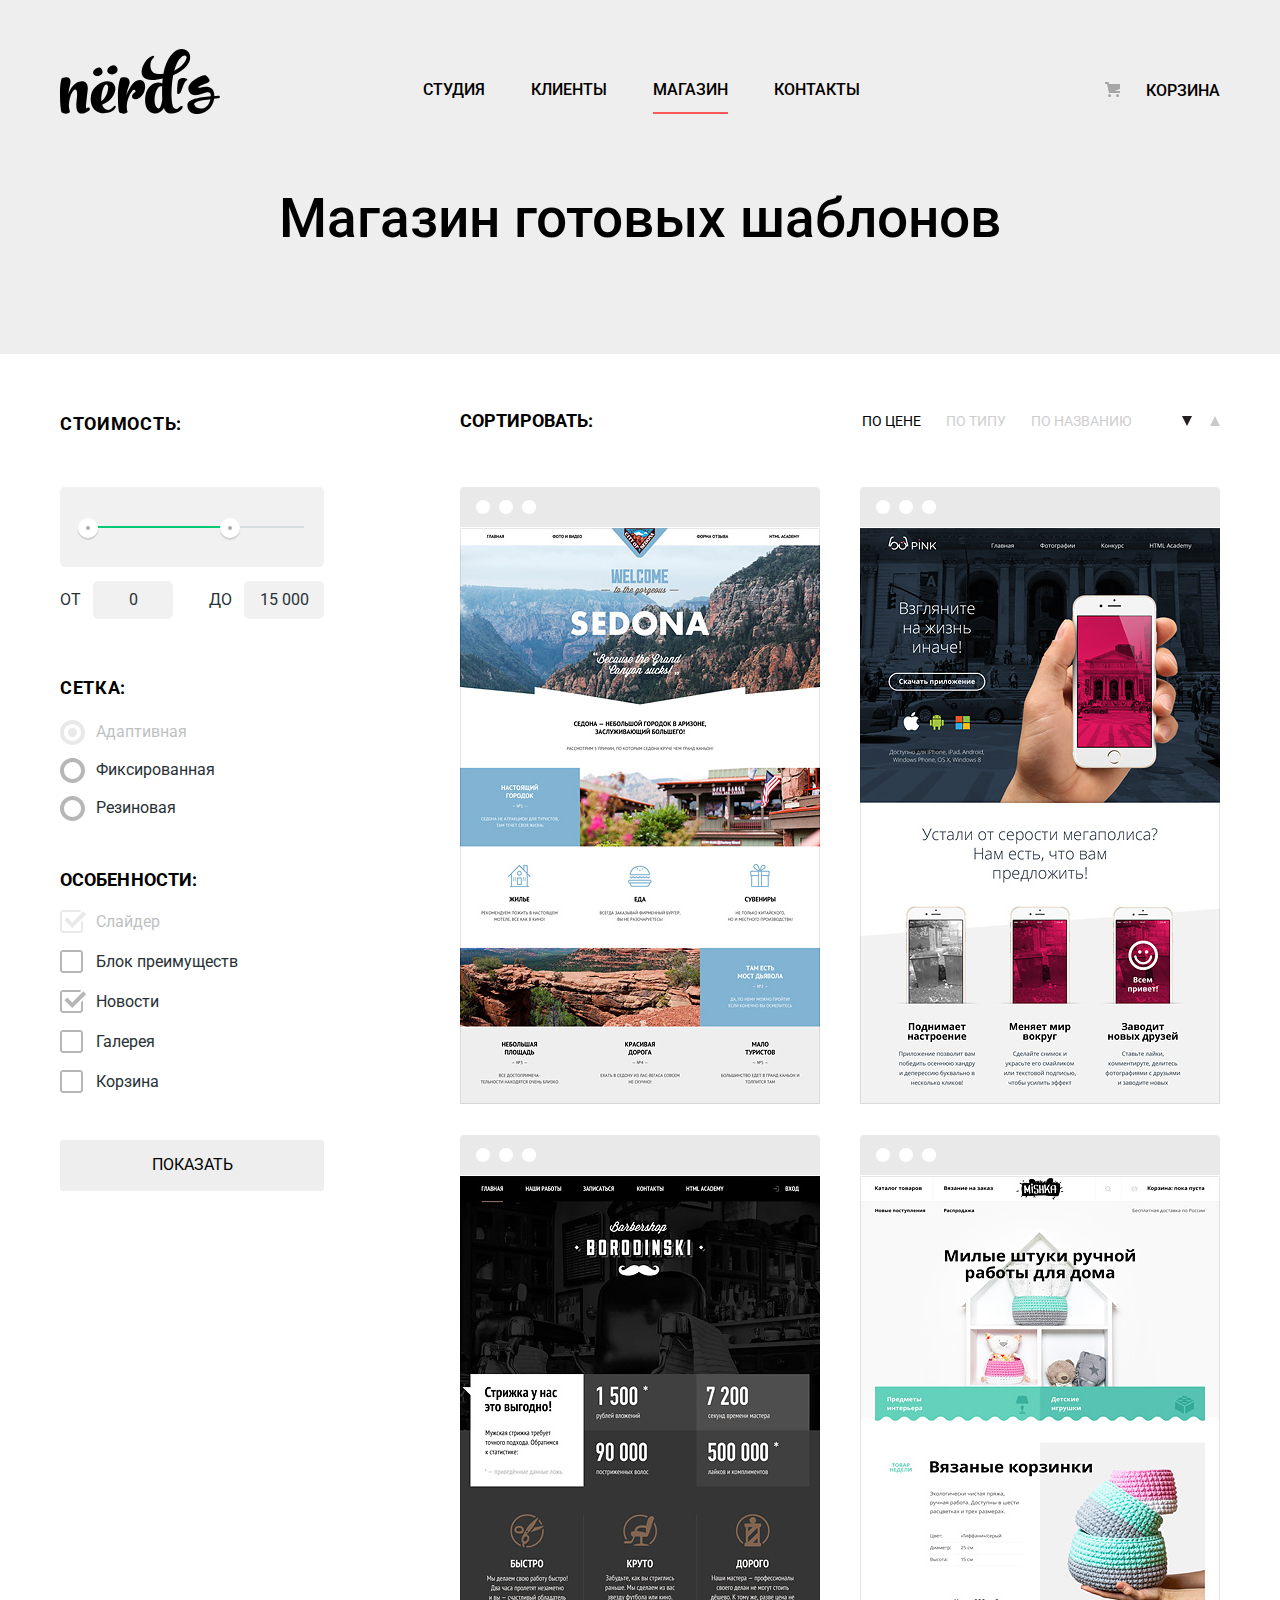
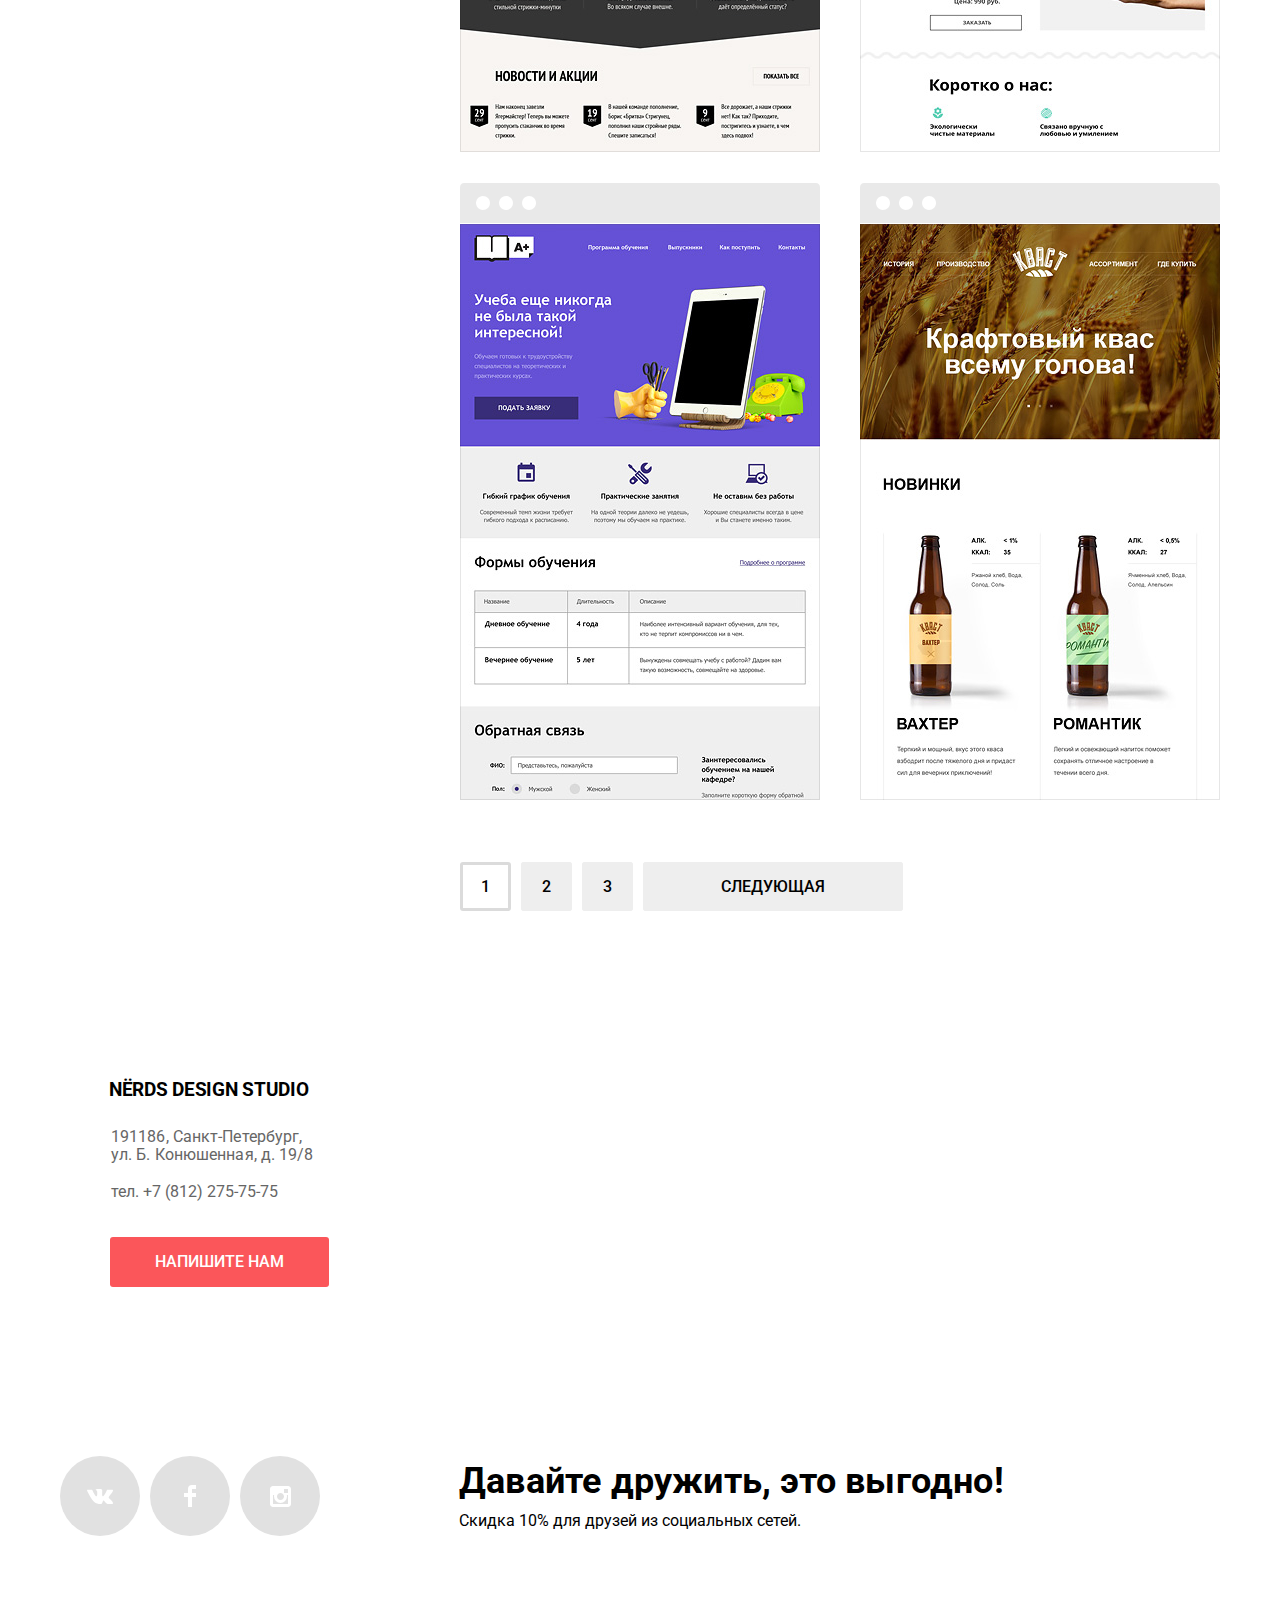
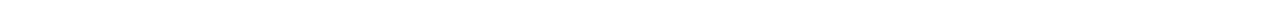
==== commit 2c4c6912: "Итог проекта" ====
--- a/catalog.html
+++ b/catalog.html
@@ -61,16 +61,16 @@
 								<legend class="grid">Сетка:</legend>
 								<ul class="grid-list">
 									<li class="grid-option">
-										<input class="filter-input-radio visually-hidden" type="radio" name="grid" id="adaptive-grid" value="adaptive" checked disabled>
-										<label for="adaptive-grid">Адаптивная</label>
+										<input class="filter-input-radio visually-hidden" type="radio" name="grid" id="adaptive-grid" value="adaptive" checked>
+										<label for="adaptive-grid" tabindex="0">Адаптивная</label>
                   </li>
 									<li class="grid-option">
 										<input class="filter-input-radio visually-hidden" type="radio" name="grid" id="fixed-grid" value="fixed">
-										<label for="fixed-grid">Фиксированная</label>
+										<label for="fixed-grid" tabindex="0">Фиксированная</label>
                   </li>
 									<li class="grid-option">
 										<input class="filter-input-radio visually-hidden" type="radio" name="grid" id="rubber-grid" value="rubber">
-										<label for="rubber-grid">Резиновая</label>
+										<label for="rubber-grid" tabindex="0">Резиновая</label>
                   </li>
                 </ul>
               </fieldset>
@@ -79,24 +79,24 @@
 								<legend class="properties">Особенности:</legend>
 								<ul class="properties-list">
 									<li class="properties-item">
-										<input class="filter-input-checkbox visually-hidden" type="checkbox" name="slider" id="properties-of-slider" checked disabled>
-										<label for="properties-of-slider">Слайдер</label>
+										<input class="filter-input-checkbox visually-hidden" type="checkbox" name="slider" id="properties-of-slider" checked>
+										<label for="properties-of-slider" tabindex="0">Слайдер</label>
                   </li>
 									<li class="properties-item">
 										<input class="filter-input-checkbox visually-hidden" type="checkbox" name="block" id="properties-of-block">
-										<label for="properties-of-block">Блок преимуществ</label>
+										<label for="properties-of-block" tabindex="0">Блок преимуществ</label>
                   </li>
 									<li class="properties-item">
 										<input class="filter-input-checkbox visually-hidden" type="checkbox" name="news" id="properties-of-news" checked>
-										<label for="properties-of-news">Новости</label>
+										<label for="properties-of-news" tabindex="0">Новости</label>
                   </li>
 									<li class="properties-item">
 										<input class="filter-input-checkbox visually-hidden" type="checkbox" name="gallery" id="properties-of-gallery">
-										<label for="properties-of-gallery">Галерея</label>
+										<label for="properties-of-gallery" tabindex="0">Галерея</label>
                   </li>
 									<li class="properties-item">
 										<input class="filter-input-checkbox visually-hidden" type="checkbox" name="basket" id="properties-of-basket">
-										<label for="properties-of-basket">Корзина</label>
+										<label for="properties-of-basket" tabindex="0">Корзина</label>
                   </li>
                 </ul>
               </fieldset>
@@ -314,7 +314,7 @@
 					<label for="user-text"><b>Текст письма:</b></label>
 					<textarea name="letter-text" id="user-text" rows="5" cols="100" placeholder="В свободной форме"></textarea>
         </p>
-				<button class="button" type="submit">Отправить</button>
+				<button class="button button-send" type="submit">Отправить</button>
 				<button class="modal-close" type="button">Закрыть</button>
       </form>
     </section>
--- a/css/style.min.css
+++ b/css/style.min.css
@@ -1 +1 @@
-@-webkit-keyframes bounce{0%{top:50%;left:50%;-webkit-transform:translateY(-2000px) translate(-50%,-50%);transform:translateY(-2000px) translate(-50%,-50%)}70%{top:50%;left:50%;-webkit-transform:translateY(30px) translate(-50%,-50%);transform:translateY(30px) translate(-50%,-50%)}90%{top:50%;left:50%;-webkit-transform:translateY(-10px) translate(-50%,-50%);transform:translateY(-10px) translate(-50%,-50%)}to{top:50%;left:50%;-webkit-transform:translateY(0) translate(-50%,-50%);transform:translateY(0) translate(-50%,-50%)}}@keyframes bounce{0%{top:50%;left:50%;-webkit-transform:translateY(-2000px) translate(-50%,-50%);transform:translateY(-2000px) translate(-50%,-50%)}70%{top:50%;left:50%;-webkit-transform:translateY(30px) translate(-50%,-50%);transform:translateY(30px) translate(-50%,-50%)}90%{top:50%;left:50%;-webkit-transform:translateY(-10px) translate(-50%,-50%);transform:translateY(-10px) translate(-50%,-50%)}to{top:50%;left:50%;-webkit-transform:translateY(0) translate(-50%,-50%);transform:translateY(0) translate(-50%,-50%)}}@-webkit-keyframes shake{0%,to{top:50%;left:50%;-webkit-transform:translateX(0) translate(-50%,-50%);transform:translateX(0) translate(-50%,-50%)}10%,30%,50%,70%,90%{top:50%;left:50%;-webkit-transform:translateX(-10px) translate(-50%,-50%);transform:translateX(-10px) translate(-50%,-50%)}20%,40%,60%,80%{top:50%;left:50%;-webkit-transform:translateX(10px) translate(-50%,-50%);transform:translateX(10px) translate(-50%,-50%)}}@keyframes shake{0%,to{top:50%;left:50%;-webkit-transform:translateX(0) translate(-50%,-50%);transform:translateX(0) translate(-50%,-50%)}10%,30%,50%,70%,90%{top:50%;left:50%;-webkit-transform:translateX(-10px) translate(-50%,-50%);transform:translateX(-10px) translate(-50%,-50%)}20%,40%,60%,80%{top:50%;left:50%;-webkit-transform:translateX(10px) translate(-50%,-50%);transform:translateX(10px) translate(-50%,-50%)}}html{-webkit-box-sizing:border-box;box-sizing:border-box}*,::after,::before{-webkit-box-sizing:inherit;box-sizing:inherit}a,body{color:#000}body{margin:0;padding:0;font-family:"Roboto",Arial,sans-serif;font-size:16px;line-height:24px;font-weight:400}a{text-decoration:none}img{max-width:100%;height:auto}.main-header,.sliders{background-color:#eee}.button,.main-header{font-weight:500}.main-header{padding-top:49px;min-width:1200px;text-transform:uppercase;line-height:30px}.container{margin:0 auto;max-width:1160px}.main-navigation{display:-webkit-box;display:-ms-flexbox;display:flex;-webkit-box-pack:justify;-ms-flex-pack:justify;justify-content:space-between}.main-header-logo{width:160px;height:65px}.main-header-logo[href]:hover{opacity:.8}.main-header-logo[href]:active,.main-header-logo[href]:focus{opacity:.3}.basket,.site-navigation{list-style:none}.site-navigation{display:-webkit-box;display:-ms-flexbox;display:flex;-ms-flex-wrap:wrap;flex-wrap:wrap;-webkit-box-align:end;-ms-flex-align:end;align-items:flex-end;margin:0;padding:17px 0 0;width:526px;min-height:65px}.site-navigation li{position:relative;margin:0 23px}.site-navigation a{display:block;padding:9px 0}.basket a:hover,.site-navigation a[href]:hover{color:#fb565a}.basket a:focus,.site-navigation a[href]:focus{color:#000;opacity:1;-webkit-box-shadow:0 -2px 0 0 #fb565a inset;box-shadow:0 -2px 0 0 #fb565a inset;outline:0}.basket a:active,.site-navigation a[href]:active{color:#bdbdbd;-webkit-box-shadow:none;box-shadow:none}.site-navigation .active{-webkit-box-shadow:0 -2px 0 0 #fb565a inset;box-shadow:0 -2px 0 0 #fb565a inset}.basket{position:relative;display:-webkit-box;display:-ms-flexbox;display:flex;-webkit-box-pack:end;-ms-flex-pack:end;justify-content:flex-end;-webkit-box-align:end;-ms-flex-align:end;align-items:flex-end;margin:0;padding:17px 0 0;width:115px;min-height:65px}.basket a{display:block;padding-top:10px;padding-bottom:8px;width:115px;text-align:right}.basket a::before{content:"";position:absolute;top:33px;left:0;display:inline-block;vertical-align:top;margin-right:26px;width:15px;height:15px;background-image:url(../img/cart-icon.svg)}.catalog .main-header{margin-bottom:53px;min-height:307px}.promo{margin:0 0 55px;padding:77px 0 108px;font-size:55px;font-weight:500;line-height:55px;text-align:center;text-transform:none}.content{min-width:1200px}.content li{list-style:none}.sliders{position:relative}.slider-controls{position:absolute;left:50%;bottom:104px;z-index:3;width:160px;height:18px;text-align:center;font-size:0;-webkit-transform:translateX(-50%);-ms-transform:translateX(-50%);transform:translateX(-50%);-webkit-box-sizing:content-box;box-sizing:content-box}.slider-controls label{padding:8px;position:relative;display:inline-block;vertical-align:top;width:18px;height:18px;border-radius:50%;cursor:pointer}.slider-controls label::after{content:"";position:absolute;top:8px;left:8px;z-index:1;width:18px;height:18px;background-color:#fff;border-radius:50%}.slider-list,fieldset ul{margin:0;padding:0}.slider-item{display:none;padding:77px 0 80px;min-height:430px;background-repeat:no-repeat;background-position:right bottom}.slider-item:first-child{background-image:url(../img/slide-1.png);background-position:99% -1px}.slider-item:nth-child(2){background-image:url(../img/slide-2.png);background-position:99% -1px}.slider-item:last-child{background-image:url(../img/slide-3.png);background-position:99% -1px}#slider-1:checked~.slider-list .slider-item:first-child{display:block}#slider-2:checked~.slider-list .slider-item:nth-child(2){display:block}#slider-3:checked~.slider-list .slider-item:last-child{display:block}#slider-1:checked~.slider-controls .slider-controls-item-1::before,#slider-2:checked~.slider-controls .slider-controls-item-2::before,#slider-3:checked~.slider-controls .slider-controls-item-3::before{content:"";position:absolute;left:50%;top:50%;z-index:2;width:4px;height:4px;margin:-4px;background-color:inherit;border:2px solid #c1c1c1;border-radius:50%}.slider-item h3{max-width:600px;margin:0 0 27px;font-size:55px;font-weight:500;line-height:55px}.slider-item p{max-width:430px;margin:0 0 38px}.button{display:inline-block;vertical-align:top;width:240px;padding:16px 0;font-size:16px;line-height:18px;color:#fff;text-transform:uppercase;text-align:center;background-color:#fb565a;border-radius:3px;border:0}.slider-button{padding:16px 54px}.button:hover{background-color:#e74246}.button:active,.button:focus{color:rgba(255,255,255,.3);background-color:#d7373b;-webkit-box-shadow:0 3px rgba(0,0,0,.1) inset;box-shadow:0 3px rgba(0,0,0,.1) inset}.advantages{margin:82px 0 40px;background-color:#fff}.advantages .container{border-bottom:2px solid #eee}.services-list{display:-webkit-box;display:-ms-flexbox;display:flex;-webkit-box-pack:start;-ms-flex-pack:start;justify-content:flex-start;-ms-flex-wrap:wrap;flex-wrap:wrap;margin:0;padding:0}.services-list h3{margin:28px 0 0;font-size:24px;font-weight:700;text-transform:uppercase;letter-spacing:.1px}.services-list p{width:250px;margin:19px 0 31px;letter-spacing:-.1px}.services-item-two p{letter-spacing:.2px}.services-item-three p{letter-spacing:.1px}.services-item-one,.services-item-two{margin-right:100px}.services-item-three{margin-right:60px}.services-item-one::before{content:"";display:block;width:300px;height:146px;background-image:url(../img/service-1.png)}.services-item-three::before,.services-item-two::before{content:"";display:block;width:300px;height:146px;background-image:url(../img/service-2.png)}.services-item-three::before{background-image:url(../img/service-3.png)}.button-green,.button-red,.button-yellow{width:160px;padding:16px 0;margin-bottom:80px}.button-green{background-color:#00ca74}.button-green:hover{background-color:#00bc6c}.button-green:active,.button-green:focus{background-color:#00aa62}.button-yellow{background-color:#efc84a}.button-yellow:hover{background-color:#eab534}.button-yellow:active,.button-yellow:focus{background-color:#e5a722}.about-us .container{display:-webkit-box;display:-ms-flexbox;display:flex;-ms-flex-wrap:wrap;flex-wrap:wrap;-webkit-box-pack:justify;-ms-flex-pack:justify;justify-content:space-between;border-bottom:2px solid #eee}.description-studio{width:665px;margin-top:34px;margin-bottom:73px}.description-studio h3{display:block;margin:0 0 34px;font-size:45px;font-weight:500;line-height:45px;letter-spacing:.1px}.description-studio p{margin:0}.description-studio b{display:inline-block;vertical-align:top;margin-top:38px;margin-bottom:24px;font-size:16px;font-weight:700;text-transform:uppercase;letter-spacing:.1px}.description-list{margin:0;padding-left:35px}.description-item{margin-bottom:24px;position:relative}.description-item::before{content:"";width:25px;height:2px;background-color:#fb565a;position:absolute;top:11px;left:-34px}.description-item:last-child{margin:0}.statistics{max-width:360px;margin-left:auto}.statistics .percentages-list-title{display:block;text-transform:uppercase;text-align:center;margin:29px 0 58px 2px}.percentages-list{display:-webkit-box;display:-ms-flexbox;display:flex;-ms-flex-wrap:wrap;flex-wrap:wrap;max-width:360px;padding:0}.percentages-list li{-ms-flex-preferred-size:100px;flex-basis:100px;margin-right:19px}.percentages-list li:last-child{margin-right:10px}.percentages-list b{font-size:45px;font-weight:700;line-height:10px;margin-bottom:38px}.percentages-list sup{font-size:28px}.percentages-list p{margin-top:19px;line-height:18px}.partners{margin-bottom:81px}.partners .container{padding:49px 0 34px;border-bottom:2px solid #eee}.partners-item,.partners-list{display:-webkit-box;display:-ms-flexbox;display:flex;-webkit-box-align:center;-ms-flex-align:center;align-items:center}.partners-list{-ms-flex-wrap:wrap;flex-wrap:wrap;-webkit-box-pack:justify;-ms-flex-pack:justify;justify-content:space-between;margin:0;padding:0}.partners-item{position:relative;-webkit-box-pack:center;-ms-flex-pack:center;justify-content:center;width:260px}.partners-item::after{content:"";position:absolute;top:50%;right:-21px;width:2px;height:52px;background-color:#eee;-webkit-transform:translateY(-50%);-ms-transform:translateY(-50%);transform:translateY(-50%)}.partners-item:last-child::after{display:none}.partners-item a{opacity:.2}.partners-item a:focus,.partners-item a:hover{opacity:1}.partners-item a:active{opacity:.1}.container-wrapper{display:-webkit-box;display:-ms-flexbox;display:flex;-webkit-box-pack:justify;-ms-flex-pack:justify;justify-content:space-between;margin:0 auto 73px;max-width:1160px}.filters fieldset{margin:0 0 20px;padding:0;border:0;width:264px}.filter-item legend{padding-top:3px;font-size:18px;line-height:24px;font-weight:700;text-transform:uppercase;letter-spacing:.7px}.range-filter{width:264px;margin-top:51px}.range-controls{position:relative;height:80px;margin-bottom:15px;padding:39px 20px 0;background-color:#f1f1f1;border-radius:5px}.range-controls .scale{height:2px;background-color:#d7dcde}.range-controls .bar{width:70%;height:inherit;background-color:#00ca74}.range-controls .toggle{position:absolute;top:31px;left:0;width:20px;height:20px;padding:0;border:8px solid #fff;background-color:#ababab;-webkit-box-shadow:0 2px 1px 0 #cfcfcf;box-shadow:0 2px 1px 0 #cfcfcf;border-radius:50%;cursor:pointer}.range-controls .toggle-min{left:18px}.range-controls .toggle-max{left:160px}.price-controls{font-size:0}.price-controls label{display:inline-block;vertical-align:top;width:50%;font-size:16px;text-transform:uppercase}.price-controls input{width:80px;margin-top:-1px;margin-left:8px;padding:8px 5px;font-family:inherit;font-size:inherit;text-align:center;color:#283136;border-radius:5px;background-color:#f1f1f1;border:2px solid #f1f1f1}.price-controls input:hover{background-color:#fff;border:2px solid #b4b9bb}.price-controls input:active,.price-controls input:focus{outline:0;background-color:#fff;color:#444;border:2px solid #000}.price-controls input:invalid{background-color:#fff;border:2px solid #e74246}.max-price{text-align:right}fieldset:nth-child(2){margin:54px 0 44px}.grid-option,.properties-item,fieldset .grid{margin-bottom:20px}fieldset .properties{margin-bottom:18px;letter-spacing:.1px}fieldset:last-of-type{margin-bottom:0}.grid-option:last-child,.properties-item:last-child{margin-bottom:0}.filters label{padding:0;color:#283136;line-height:20px}.grid-list label,.properties-list label{position:relative;display:block;padding-left:36px}.filter-input-radio+label::before{content:"";width:25px;height:25px;position:absolute;left:1px;top:-4px;background-image:url(../img/radio-off.svg)}.filter-input-radio:checked+label::after{content:"";width:25px;height:25px;position:absolute;left:1px;top:-4px;background-image:url(../img/radio-on.svg)}.filter-input-checkbox+label::before{content:"";width:27px;height:23px;position:absolute;left:0;top:0;background-image:url(../img/checkbox-off.svg);background-repeat:no-repeat}.filter-input-checkbox:checked+label::after{content:"";width:27px;height:23px;position:absolute;left:0;top:0;background-image:url(../img/checkbox-on.svg);background-repeat:no-repeat}.filter-input-checkbox:checked+label::before{background-image:none}.filter-input-checkbox+label:hover,.filter-input-radio+label:hover{color:#000}.filter-input-checkbox+label:active,.filter-input-checkbox+label:focus,.filter-input-radio+label:active,.filter-input-radio+label:focus{color:#000}.filter-input-radio+label:hover::before{background-image:url(../img/radio-off-hover.svg)}.filter-input-radio:checked+label:hover::after{background-image:url(../img/radio-on-hover.svg)}.filter-input-checkbox+label:focus::before,.filter-input-checkbox+label:hover::before{background-image:url(../img/checkbox-off-hover.svg)}.filter-input-checkbox:checked+label:focus::after,.filter-input-checkbox:checked+label:hover::after{background-image:url(../img/checkbox-on-hover.svg)}.filter-input-checkbox:checked+label:focus::before,.filter-input-checkbox:checked+label:hover::before{background-image:none}.filter-input-checkbox:disabled+label,.filter-input-radio:disabled+label{color:#ededed}.filter-input-radio:disabled+label::before{background-image:url(../img/radio-off-disabled.svg)}.filter-input-radio:disabled:checked+label::after{background-image:url(../img/radio-on-disabled.svg)}.filter-input-checkbox:disabled+label::before{background-image:url(../img/checkbox-off-disabled.svg)}.filter-input-checkbox:disabled:checked+label::after{background-image:url(../img/checkbox-on-disabled.svg)}.filter-input-checkbox:disabled:checked+label::before{background-image:none}.filters button,.sorting{text-transform:uppercase}.filters button{width:100%;margin-top:50px;padding:16px 0;background-color:#eee;border:0;border-radius:3px}.filters button:hover{background-color:#dfdfdf}.filters button:active,.filters button:focus{background-color:#d5d5d5;color:#c1c1c1;border-top:3px solid #bfbfbf}.catalog-partners .container{max-width:760px}.sorting,.sorting-list{display:-webkit-box;display:-ms-flexbox;display:flex}.sorting{-webkit-box-pack:justify;-ms-flex-pack:justify;justify-content:space-between;width:760px}.sorting b{margin-right:218px;font-size:18px;font-weight:bolder}.sorting-list{margin:0;padding:0}.sorting-item{margin-right:25px}.sorting-item:last-child{margin:0}.sorting a{display:block;font-size:14px;color:#cecece}.sorting a:hover{color:#8d8d8d}.sorting a:active,.sorting a:focus{color:#000}.sorting .active,.sorting .active:active,.sorting .active:focus,.sorting .active:hover{color:#000;cursor:default}.sorting-buttons{display:-webkit-box;display:-ms-flexbox;display:flex;-webkit-box-align:center;-ms-flex-align:center;align-items:center;margin:0;padding:0}.sorting-buttons a{margin-right:18px;background-color:#fff;border-style:solid;border-width:10px 5.5px 0;border-color:#cacaca transparent transparent}.sorting-buttons .button-up{margin:0;border-width:0 5.5px 10px;border-color:transparent transparent #cacaca}.sorting-buttons .active,.sorting-buttons .active:active,.sorting-buttons .active:focus,.sorting-buttons .active:hover{border-color:#231f20 transparent transparent;cursor:default}.button-down:hover{border-color:#a6a6a6 transparent transparent}.button-down:active,.button-down:focus{border-color:#231f20 transparent transparent}.button-up:hover{border-color:transparent transparent #a6a6a6}.button-up:active,.button-up:focus{border-color:transparent transparent #231f20}.our-partners{margin-top:54px}.our-partners-list{display:-webkit-box;display:-ms-flexbox;display:flex;-ms-flex-wrap:wrap;flex-wrap:wrap;-webkit-box-pack:justify;-ms-flex-pack:justify;justify-content:space-between;margin:0;padding:0}.our-partners-item{position:relative;width:360px;margin-bottom:31px}.our-partners-item img{display:block;margin-top:-6px}.our-partners-item:hover g{opacity:1}.our-partners-item .description{width:360px;min-height:231px;text-align:center;padding:9px 0 43px;background-color:#eee;position:absolute;bottom:0;display:none}.our-partners-item:hover .description{display:block}.our-partners h3{margin-top:18px;margin-bottom:0;font-size:18px;line-height:30px;text-transform:uppercase}.description-title{color:#000}.description-title:hover{color:#fb565a}.description-title:active,.description-title:focus{color:inherit;opacity:.3}.description .description-text{margin-bottom:41px;padding:0 78px;max-height:395px;overflow:auto;line-height:18px;color:#666}.our-partners-item:nth-child(2) .description-text{padding:0 54px}.our-partners-item:nth-child(3) .description-text{padding:0 83px}.our-partners-item:nth-child(5) .description-text{padding:0 68px}.our-partners-item:last-child .description-text{padding:0 71px}.our-partners .price{background-color:#fb565a;border:1px solid #fb565a;border-radius:3px;color:#fff;line-height:18px;margin:0;padding:14px 61px}.our-partners .price:hover{background-color:#e74246}.our-partners .price:active,.our-partners .price:focus{background-color:#d7373b;-webkit-box-shadow:inset 0 3px 0 0 rgba(0,1,1,.1);box-shadow:inset 0 3px 0 0 rgba(0,1,1,.1)}.pagination{margin-top:44px}.pagination-list{display:-webkit-box;display:-ms-flexbox;display:flex;margin:0;padding:0}.pagination-item:not(:last-child){margin-right:10px}.pagination-item:last-child a{padding:12px 75px}.pagination a{padding:12px 18px;background-color:#eee;border:3px solid #eee;color:#000;line-height:18px;text-transform:uppercase;font-weight:500;border-radius:3px}.pagination a:hover{background-color:#dfdfdf;border:3px solid #dfdfdf}.pagination a:active,.pagination a:focus{background-color:#d5d5d5;border:3px solid #d5d5d5;border-top:3px solid rgba(0,1,1,.1);color:#a9a9a9}.pagination .active,.pagination .active:active,.pagination .active:focus,.pagination .active:hover{background-color:#fff;border:3px solid #dbdbdb}.page-footer{min-width:1200px}.map,.map iframe{height:420px}.map iframe{position:absolute;width:100%;border:0}.map .container{position:relative;min-height:230px;padding-top:55px;z-index:2}.map .address{width:318px;padding:32px 10px 46px;background-color:#fff}.address h3{margin-left:39px;line-height:24px;letter-spacing:-.3px}.address p{margin-top:26px;padding:0 41px;letter-spacing:.1px;line-height:18px;color:#666}.address .phone{color:#666}.address span{margin-left:41px}.button-address{width:219px;margin-left:40px;margin-top:33px}.footer-social{padding-top:67px;padding-bottom:54px}.footer-social .container,.social-link,.social-list{display:-webkit-box;display:-ms-flexbox;display:flex}.social-list{-ms-flex-wrap:wrap;flex-wrap:wrap;-webkit-box-pack:justify;-ms-flex-pack:justify;justify-content:space-between;width:260px;padding:0;margin:-3px 139px 0 0;list-style:none}.social-link{-webkit-box-pack:center;-ms-flex-pack:center;justify-content:center;width:80px;height:80px;-webkit-box-align:center;-ms-flex-align:center;align-items:center;background-color:#e1e1e1;border-radius:50%}.social-link:focus,.social-link:hover{background-color:#e74246}.social-link:active{background-color:#d7373b;-webkit-box-shadow:inset 0 3px 0 0 rgba(0,1,1,.1);box-shadow:inset 0 3px 0 0 rgba(0,1,1,.1)}.social-link:active svg{opacity:.3}.be-friends h3{margin:4px 0 11px;padding:0;font-size:36px;font-weight:700;line-height:36px;letter-spacing:.2px}.be-friends p{margin-top:0;line-height:22px}.modal{position:fixed;display:none;background-color:#fff;-webkit-box-shadow:0 20px 40px rgba(0,1,1,.7);box-shadow:0 20px 40px rgba(0,1,1,.7)}.modal-error,.modal-login{-webkit-animation-duration:.6s;animation-duration:.6s}.modal-login{display:none;top:50%;left:50%;-webkit-transform:translate(-50%,-50%);-ms-transform:translate(-50%,-50%);transform:translate(-50%,-50%);width:960px;height:590px;z-index:4;padding:40px 100px 0;-webkit-animation-name:bounce;animation-name:bounce}.modal-error{-webkit-animation-name:shake;animation-name:shake}.modal-window{display:block}.modal-window .modal-login{display:block;-webkit-animation:0;animation:0}.modal-login h2{margin-top:26px;margin-bottom:23px;font-size:45px;line-height:45px;font-weight:500}.login-form .wrapper,.login-form p{display:-webkit-box;display:-ms-flexbox;display:flex}.login-form .wrapper{margin:0;padding:0;-webkit-box-pack:justify;-ms-flex-pack:justify;justify-content:space-between}.login-form p{-webkit-box-orient:vertical;-webkit-box-direction:normal;-ms-flex-direction:column;flex-direction:column}.login-form b{text-transform:none}.login-form input{margin-top:6px;width:360px;height:50px;padding:0 14px}.login-form input.error{color:#e74246;border:2px solid #e74246}.login-form input,.login-form textarea{border:2px solid #d7dcde;border-radius:3px;color:#d7dcde}.login-form input:hover,.login-form textarea:hover{border:2px solid #b4b9bb;color:#b4b9bb}.login-form input:active,.login-form input:focus,.login-form textarea:active,.login-form textarea:focus{outline:0;color:#444;border:2px solid #000}.login-form textarea{margin-top:6px;padding:10px 13px;width:760px;min-height:119px}.login-form .button{margin-top:30px;margin-bottom:18px;width:260px}.modal-close{position:absolute;top:76px;right:91px;padding:0;width:24px;height:21px;font-size:0;border:0;outline:0;background-color:transparent;cursor:pointer}.modal-close::after,.modal-close::before{content:"";position:absolute;width:26px;height:5px;top:10px;left:2px;background-color:#fecccd}.modal-close:hover::after,.modal-close:hover::before{background-color:#fb565a}.modal-close:active::after,.modal-close:active::before,.modal-close:focus::after,.modal-close:focus::before{background-color:#fee}.modal-close::before{-webkit-transform:rotate(45deg);-ms-transform:rotate(45deg);transform:rotate(45deg)}.modal-close::after{-webkit-transform:rotate(-45deg);-ms-transform:rotate(-45deg);transform:rotate(-45deg)}.visually-hidden:not(:focus):not(:active),input[type=checkbox].visually-hidden,input[type=radio].visually-hidden{position:absolute;width:1px;height:1px;margin:-1px;border:0;padding:0;white-space:nowrap;-webkit-clip-path:inset(100%);clip-path:inset(100%);clip:rect(0 0 0 0);overflow:hidden}+@-webkit-keyframes bounce{0%{top:50%;left:50%;-webkit-transform:translateY(-2000px) translate(-50%,-50%);transform:translateY(-2000px) translate(-50%,-50%)}70%{top:50%;left:50%;-webkit-transform:translateY(30px) translate(-50%,-50%);transform:translateY(30px) translate(-50%,-50%)}90%{top:50%;left:50%;-webkit-transform:translateY(-10px) translate(-50%,-50%);transform:translateY(-10px) translate(-50%,-50%)}to{top:50%;left:50%;-webkit-transform:translateY(0) translate(-50%,-50%);transform:translateY(0) translate(-50%,-50%)}}@keyframes bounce{0%{top:50%;left:50%;-webkit-transform:translateY(-2000px) translate(-50%,-50%);transform:translateY(-2000px) translate(-50%,-50%)}70%{top:50%;left:50%;-webkit-transform:translateY(30px) translate(-50%,-50%);transform:translateY(30px) translate(-50%,-50%)}90%{top:50%;left:50%;-webkit-transform:translateY(-10px) translate(-50%,-50%);transform:translateY(-10px) translate(-50%,-50%)}to{top:50%;left:50%;-webkit-transform:translateY(0) translate(-50%,-50%);transform:translateY(0) translate(-50%,-50%)}}@-webkit-keyframes shake{0%,to{top:50%;left:50%;-webkit-transform:translateX(0) translate(-50%,-50%);transform:translateX(0) translate(-50%,-50%)}10%,30%,50%,70%,90%{top:50%;left:50%;-webkit-transform:translateX(-10px) translate(-50%,-50%);transform:translateX(-10px) translate(-50%,-50%)}20%,40%,60%,80%{top:50%;left:50%;-webkit-transform:translateX(10px) translate(-50%,-50%);transform:translateX(10px) translate(-50%,-50%)}}@keyframes shake{0%,to{top:50%;left:50%;-webkit-transform:translateX(0) translate(-50%,-50%);transform:translateX(0) translate(-50%,-50%)}10%,30%,50%,70%,90%{top:50%;left:50%;-webkit-transform:translateX(-10px) translate(-50%,-50%);transform:translateX(-10px) translate(-50%,-50%)}20%,40%,60%,80%{top:50%;left:50%;-webkit-transform:translateX(10px) translate(-50%,-50%);transform:translateX(10px) translate(-50%,-50%)}}html{-webkit-box-sizing:border-box;box-sizing:border-box}*,::after,::before{-webkit-box-sizing:inherit;box-sizing:inherit}a,body{color:#000}body{margin:0;padding:0;font-family:"Roboto",Arial,sans-serif;font-size:16px;line-height:24px;font-weight:400}a{text-decoration:none}img{max-width:100%;height:auto}.main-header,.sliders{background-color:#eee}.button,.main-header{font-weight:500}.main-header{padding-top:49px;min-width:1200px;text-transform:uppercase;line-height:30px}.container{margin:0 auto;max-width:1160px}.main-navigation{display:-webkit-box;display:-ms-flexbox;display:flex;-webkit-box-pack:justify;-ms-flex-pack:justify;justify-content:space-between}.main-header-logo{width:160px;height:65px}.main-header-logo[href]:hover{opacity:.8}.main-header-logo[href]:active,.main-header-logo[href]:focus{opacity:.3}.basket,.site-navigation{list-style:none}.site-navigation{display:-webkit-box;display:-ms-flexbox;display:flex;-ms-flex-wrap:wrap;flex-wrap:wrap;-webkit-box-align:end;-ms-flex-align:end;align-items:flex-end;margin:0;padding:17px 0 0;width:526px;min-height:65px}.site-navigation li{position:relative;margin:0 23px}.site-navigation a{display:block;padding:9px 0}.basket a:hover,.site-navigation a[href]:hover{color:#fb565a}.basket a:focus,.site-navigation a[href]:focus{color:#000;opacity:1;-webkit-box-shadow:0 -2px 0 0 #fb565a inset;box-shadow:0 -2px 0 0 #fb565a inset;outline:0}.basket a:active,.site-navigation a[href]:active{color:#bdbdbd;-webkit-box-shadow:none;box-shadow:none}.site-navigation .active{-webkit-box-shadow:0 -2px 0 0 #fb565a inset;box-shadow:0 -2px 0 0 #fb565a inset}.basket{position:relative;display:-webkit-box;display:-ms-flexbox;display:flex;-webkit-box-pack:end;-ms-flex-pack:end;justify-content:flex-end;-webkit-box-align:end;-ms-flex-align:end;align-items:flex-end;margin:0;padding:17px 0 0;width:115px;min-height:65px}.basket a{display:block;padding-top:10px;padding-bottom:8px;width:115px;text-align:right}.basket a::before{content:"";position:absolute;top:33px;left:0;display:inline-block;vertical-align:top;margin-right:26px;width:15px;height:15px;background-image:url(../img/cart-icon.svg)}.catalog .main-header{margin-bottom:53px;min-height:307px}.promo{margin:0 0 55px;padding:77px 0 108px;font-size:55px;font-weight:500;line-height:55px;text-align:center;text-transform:none}.content{min-width:1200px}.content li{list-style:none}.sliders{position:relative}.slider-controls{position:absolute;left:50%;bottom:104px;z-index:3;width:160px;height:18px;text-align:center;font-size:0;-webkit-transform:translateX(-50%);-ms-transform:translateX(-50%);transform:translateX(-50%);-webkit-box-sizing:content-box;box-sizing:content-box}.slider-controls label{padding:8px;position:relative;display:inline-block;vertical-align:top;width:18px;height:18px;border-radius:50%;cursor:pointer}.slider-controls label::after{content:"";position:absolute;top:8px;left:8px;z-index:1;width:18px;height:18px;background-color:#fff;border-radius:50%}.slider-list,fieldset ul{margin:0;padding:0}.slider-item{display:none;padding:77px 0 80px;min-height:430px;background-repeat:no-repeat;background-position:right bottom}.slider-item:first-child{background-image:url(../img/slide-1.png);background-position:99% -1px}.slider-item:nth-child(2){background-image:url(../img/slide-2.png);background-position:99% -1px}.slider-item:last-child{background-image:url(../img/slide-3.png);background-position:99% -1px}#slider-1:checked~.slider-list .slider-item:first-child{display:block}#slider-2:checked~.slider-list .slider-item:nth-child(2){display:block}#slider-3:checked~.slider-list .slider-item:last-child{display:block}#slider-1:checked~.slider-controls .slider-controls-item-1::before,#slider-2:checked~.slider-controls .slider-controls-item-2::before,#slider-3:checked~.slider-controls .slider-controls-item-3::before{content:"";position:absolute;left:50%;top:50%;z-index:2;width:4px;height:4px;margin:-4px;background-color:inherit;border:2px solid #c1c1c1;border-radius:50%}.slider-item h3{max-width:600px;margin:0 0 27px;font-size:55px;font-weight:500;line-height:55px}.slider-item p{max-width:430px;margin:0 0 38px}.button{display:inline-block;vertical-align:top;width:240px;padding:16px 0;font-size:16px;line-height:18px;color:#fff;text-transform:uppercase;text-align:center;background-color:#fb565a;border-radius:3px;border:0}.button:hover{background-color:#e74246}.button:active,.button:focus{color:rgba(255,255,255,.3);background-color:#d7373b;-webkit-box-shadow:0 3px rgba(0,0,0,.1) inset;box-shadow:0 3px rgba(0,0,0,.1) inset}.advantages{margin:82px 0 40px;background-color:#fff}.advantages .container{border-bottom:2px solid #eee}.services-list{display:-webkit-box;display:-ms-flexbox;display:flex;-webkit-box-pack:start;-ms-flex-pack:start;justify-content:flex-start;-ms-flex-wrap:wrap;flex-wrap:wrap;margin:0;padding:0}.services-list h3{margin:28px 0 0;font-size:24px;font-weight:700;text-transform:uppercase;letter-spacing:.1px}.services-list p{width:250px;margin:19px 0 31px;letter-spacing:-.1px}.services-item-two p{letter-spacing:.2px}.services-item-three p{letter-spacing:.1px}.services-item-one,.services-item-two{margin-right:100px}.services-item-three{margin-right:60px}.services-item-one::before{content:"";display:block;width:300px;height:146px;background-image:url(../img/service-1.png)}.services-item-three::before,.services-item-two::before{content:"";display:block;width:300px;height:146px;background-image:url(../img/service-2.png)}.services-item-three::before{background-image:url(../img/service-3.png)}.button-green,.button-red,.button-yellow{width:160px;padding:16px 0;margin-bottom:80px}.button-green{background-color:#00ca74}.button-green:hover{background-color:#00bc6c}.button-green:active,.button-green:focus{background-color:#00aa62}.button-yellow{background-color:#efc84a}.button-yellow:hover{background-color:#eab534}.button-yellow:active,.button-yellow:focus{background-color:#e5a722}.about-us .container{display:-webkit-box;display:-ms-flexbox;display:flex;-ms-flex-wrap:wrap;flex-wrap:wrap;-webkit-box-pack:justify;-ms-flex-pack:justify;justify-content:space-between;border-bottom:2px solid #eee}.description-studio{width:665px;margin-top:34px;margin-bottom:73px}.description-studio h3{display:block;margin:0 0 34px;font-size:45px;font-weight:500;line-height:45px;letter-spacing:.1px}.description-studio p{margin:0}.description-studio b{display:inline-block;vertical-align:top;margin-top:38px;margin-bottom:24px;font-size:16px;font-weight:700;text-transform:uppercase;letter-spacing:.1px}.description-list{margin:0;padding-left:35px}.description-item{margin-bottom:24px;position:relative}.description-item::before{content:"";width:25px;height:2px;background-color:#fb565a;position:absolute;top:11px;left:-34px}.description-item:last-child{margin:0}.statistics{max-width:360px;margin-left:auto}.statistics .percentages-list-title{display:block;text-transform:uppercase;text-align:center;margin:29px 0 58px 2px}.percentages-list{display:-webkit-box;display:-ms-flexbox;display:flex;-ms-flex-wrap:wrap;flex-wrap:wrap;max-width:360px;padding:0}.percentages-list li{-ms-flex-preferred-size:100px;flex-basis:100px;margin-right:19px}.percentages-list li:last-child{margin-right:10px}.percentages-list b{font-size:45px;font-weight:700;line-height:10px;margin-bottom:38px}.percentages-list sup{font-size:28px}.percentages-list p{margin-top:19px;line-height:18px}.partners{margin-bottom:81px}.partners .container{padding:49px 0 34px;border-bottom:2px solid #eee}.partners-item,.partners-list{display:-webkit-box;display:-ms-flexbox;display:flex;-webkit-box-align:center;-ms-flex-align:center;align-items:center}.partners-list{-ms-flex-wrap:wrap;flex-wrap:wrap;-webkit-box-pack:justify;-ms-flex-pack:justify;justify-content:space-between;margin:0;padding:0}.partners-item{position:relative;-webkit-box-pack:center;-ms-flex-pack:center;justify-content:center;width:260px}.partners-item::after{content:"";position:absolute;top:50%;right:-21px;width:2px;height:52px;background-color:#eee;-webkit-transform:translateY(-50%);-ms-transform:translateY(-50%);transform:translateY(-50%)}.partners-item:last-child::after{display:none}.partners-item a{opacity:.2}.partners-item a:focus,.partners-item a:hover{opacity:1}.partners-item a:active{opacity:.1}.container-wrapper{display:-webkit-box;display:-ms-flexbox;display:flex;-webkit-box-pack:justify;-ms-flex-pack:justify;justify-content:space-between;margin:0 auto 73px;max-width:1160px}.filters fieldset{margin:0 0 20px;padding:0;border:0;width:264px}.filter-item legend{padding-top:3px;font-size:18px;line-height:24px;font-weight:700;text-transform:uppercase;letter-spacing:.7px}.range-filter{width:264px;margin-top:51px}.range-controls{position:relative;height:80px;margin-bottom:15px;padding:39px 20px 0;background-color:#f1f1f1;border-radius:5px}.range-controls .scale{height:2px;background-color:#d7dcde}.range-controls .bar{width:70%;height:inherit;background-color:#00ca74}.range-controls .toggle{position:absolute;top:31px;left:0;width:20px;height:20px;padding:0;border:8px solid #fff;background-color:#ababab;-webkit-box-shadow:0 2px 1px 0 #cfcfcf;box-shadow:0 2px 1px 0 #cfcfcf;border-radius:50%;cursor:pointer}.range-controls .toggle-min{left:18px}.range-controls .toggle-max{left:160px}.price-controls{font-size:0}.price-controls label{display:inline-block;vertical-align:top;width:50%;font-size:16px;text-transform:uppercase}.price-controls input{width:80px;margin-top:-1px;margin-left:8px;padding:8px 5px;font-family:inherit;font-size:inherit;text-align:center;color:#283136;border-radius:5px;background-color:#f1f1f1;border:2px solid #f1f1f1}.price-controls input:hover{background-color:#fff;border:2px solid #b4b9bb}.price-controls input:active,.price-controls input:focus{outline:0;background-color:#fff;color:#444;border:2px solid #000}.price-controls input:invalid{background-color:#fff;border:2px solid #e74246}.max-price{text-align:right}fieldset:nth-child(2){margin:54px 0 44px}fieldset .grid{margin-bottom:20px}fieldset .properties{margin-bottom:18px;letter-spacing:.1px}fieldset:last-of-type{margin-bottom:0}.filters label{padding:0;color:#283136;line-height:20px}.grid-option:last-child,.properties-item:last-child{margin-bottom:0}.grid-option,.properties-item{margin-bottom:13px;padding-left:36px;position:relative;min-height:25px}.properties-item{margin-bottom:16px;min-height:23px}.grid-option:first-child label:focus,.grid-option:first-child label:hover,.properties-item:first-child label:focus,.properties-item:first-child label:hover{opacity:1}.grid-option:focus,.grid-option:hover{color:#000}.filter-input-radio+label::before{background-image:url(../img/radio-off.svg);opacity:.4}.filter-input-radio+label::before,.filter-input-radio:checked+label::before{content:"";position:absolute;width:25px;height:25px;top:0;left:0}.filter-input-radio:checked+label::before{background-image:url(../img/radio-on.svg);opacity:.4}.filter-input-radio+label:focus::before,.filter-input-radio+label:hover::before{opacity:1}.filter-input-radio:checked+label:focus::before,.filter-input-radio:checked+label:hover::before{background-image:url(../img/radio-on.svg);opacity:1}.filter-input-checkbox+label::before{width:23px;background-image:url(../img/checkbox-off.svg);background-repeat:no-repeat}.filter-input-checkbox+label::before,.filter-input-checkbox:checked+label::before{content:"";position:absolute;height:23px;left:0;top:0;opacity:.4}.filter-input-checkbox:checked+label::before{width:27px;background-image:url(../img/checkbox-on.svg);background-repeat:no-repeat}.filter-input-checkbox+label:focus::before,.filter-input-checkbox+label:hover::before{background-image:url(../img/checkbox-off.svg);background-repeat:no-repeat;opacity:1}.filter-input-checkbox:checked+label:focus::before,.filter-input-checkbox:checked+label:hover::before{background-image:url(../img/checkbox-on.svg);background-repeat:no-repeat;opacity:1}.grid-option:first-child label,.properties-item:first-child label{opacity:.3}.filters button,.sorting{text-transform:uppercase}.filters button{width:100%;margin-top:46px;padding:16px 0;background-color:#eee;border:0;border-radius:3px}.filters button:hover{background-color:#dfdfdf}.filters button:active,.filters button:focus{background-color:#d5d5d5;color:#c1c1c1;border-top:3px solid #bfbfbf}.catalog-partners .container{max-width:760px}.sorting,.sorting-list{display:-webkit-box;display:-ms-flexbox;display:flex}.sorting{-webkit-box-pack:justify;-ms-flex-pack:justify;justify-content:space-between;width:760px}.sorting b{margin-right:218px;font-size:18px;font-weight:bolder}.sorting-list{margin:0;padding:0}.sorting-item{margin-right:25px}.sorting-item:last-child{margin:0}.sorting a{display:block;font-size:14px;color:#cecece}.sorting a:hover{color:#8d8d8d}.sorting a:active,.sorting a:focus{color:#000}.sorting .active,.sorting .active:active,.sorting .active:focus,.sorting .active:hover{color:#000;cursor:default}.sorting-buttons{display:-webkit-box;display:-ms-flexbox;display:flex;-webkit-box-align:center;-ms-flex-align:center;align-items:center;margin:0;padding:0}.sorting-buttons a{margin-right:18px;background-color:#fff;border-style:solid;border-width:10px 5.5px 0;border-color:#cacaca transparent transparent}.sorting-buttons .button-up{margin:0;border-width:0 5.5px 10px;border-color:transparent transparent #cacaca}.sorting-buttons .active,.sorting-buttons .active:active,.sorting-buttons .active:focus,.sorting-buttons .active:hover{border-color:#231f20 transparent transparent;cursor:default}.button-down:hover{border-color:#a6a6a6 transparent transparent}.button-down:active,.button-down:focus{border-color:#231f20 transparent transparent}.button-up:hover{border-color:transparent transparent #a6a6a6}.button-up:active,.button-up:focus{border-color:transparent transparent #231f20}.our-partners{margin-top:54px}.our-partners-list{display:-webkit-box;display:-ms-flexbox;display:flex;-ms-flex-wrap:wrap;flex-wrap:wrap;-webkit-box-pack:justify;-ms-flex-pack:justify;justify-content:space-between;margin:0;padding:0}.our-partners-item{position:relative;width:360px;margin-bottom:31px}.our-partners-item img{display:block;margin-top:-6px}.our-partners-item:hover g{opacity:1}.our-partners-item .description{width:360px;min-height:231px;text-align:center;padding:9px 0 43px;background-color:#eee;position:absolute;bottom:0;display:none}.our-partners-item:hover .description{display:block}.our-partners h3{margin-top:18px;margin-bottom:0;font-size:18px;line-height:30px;text-transform:uppercase}.description-title{color:#000}.description-title:hover{color:#fb565a}.description-title:active,.description-title:focus{color:inherit;opacity:.3}.description .description-text{margin-bottom:41px;padding:0 78px;max-height:395px;overflow:auto;line-height:18px;color:#666}.our-partners-item:nth-child(2) .description-text{padding:0 54px}.our-partners-item:nth-child(3) .description-text{padding:0 83px}.our-partners-item:nth-child(5) .description-text{padding:0 68px}.our-partners-item:last-child .description-text{padding:0 71px}.our-partners .price{background-color:#fb565a;border:1px solid #fb565a;border-radius:3px;color:#fff;line-height:18px;margin:0;padding:14px 61px}.our-partners .price:hover{background-color:#e74246}.our-partners .price:active,.our-partners .price:focus{background-color:#d7373b;-webkit-box-shadow:inset 0 3px 0 0 rgba(0,1,1,.1);box-shadow:inset 0 3px 0 0 rgba(0,1,1,.1)}.pagination{margin-top:44px}.pagination-list{display:-webkit-box;display:-ms-flexbox;display:flex;margin:0;padding:0}.pagination-item:not(:last-child){margin-right:10px}.pagination-item:last-child a{padding:12px 75px}.pagination a{padding:12px 18px;background-color:#eee;border:3px solid #eee;color:#000;line-height:18px;text-transform:uppercase;font-weight:500;border-radius:3px}.pagination a:hover{background-color:#dfdfdf;border:3px solid #dfdfdf}.pagination a:active,.pagination a:focus{background-color:#d5d5d5;border:3px solid #d5d5d5;border-top:3px solid rgba(0,1,1,.1);color:#a9a9a9}.pagination .active,.pagination .active:active,.pagination .active:focus,.pagination .active:hover{background-color:#fff;border:3px solid #dbdbdb}.page-footer{min-width:1200px}.map,.map iframe{height:420px}.map iframe{position:absolute;width:100%;border:0}.map .container{position:relative;min-height:230px;padding-top:55px;z-index:2}.map .address{width:318px;padding:32px 10px 46px;background-color:#fff}.address h3{margin-left:39px;line-height:24px;letter-spacing:-.3px}.address p{margin-top:26px;padding:0 41px;letter-spacing:.1px;line-height:18px;color:#666}.address .phone{color:#666}.address span{margin-left:41px}.button-address{width:219px;margin-left:40px;margin-top:33px}.footer-social{padding-top:67px;padding-bottom:54px}.footer-social .container,.social-link,.social-list{display:-webkit-box;display:-ms-flexbox;display:flex}.social-list{-ms-flex-wrap:wrap;flex-wrap:wrap;-webkit-box-pack:justify;-ms-flex-pack:justify;justify-content:space-between;width:260px;padding:0;margin:-3px 139px 0 0;list-style:none}.social-link{-webkit-box-pack:center;-ms-flex-pack:center;justify-content:center;width:80px;height:80px;-webkit-box-align:center;-ms-flex-align:center;align-items:center;background-color:#e1e1e1;border-radius:50%}.social-link:focus,.social-link:hover{background-color:#e74246}.social-link:active{background-color:#d7373b;-webkit-box-shadow:inset 0 3px 0 0 rgba(0,1,1,.1);box-shadow:inset 0 3px 0 0 rgba(0,1,1,.1)}.social-link:active svg{opacity:.3}.be-friends h3{margin:4px 0 11px;padding:0;font-size:36px;font-weight:700;line-height:36px;letter-spacing:.2px}.be-friends p{margin-top:0;line-height:22px}.modal{position:fixed;display:none;background-color:#fff;-webkit-box-shadow:0 20px 40px rgba(0,1,1,.7);box-shadow:0 20px 40px rgba(0,1,1,.7)}.modal-error,.modal-login{-webkit-animation-duration:.6s;animation-duration:.6s}.modal-login{display:none;top:50%;left:50%;-webkit-transform:translate(-50%,-50%);-ms-transform:translate(-50%,-50%);transform:translate(-50%,-50%);width:960px;height:590px;z-index:4;padding:40px 100px 0;-webkit-animation-name:bounce;animation-name:bounce}.modal-error{-webkit-animation-name:shake;animation-name:shake}.modal-window{display:block}.modal-window .modal-login{display:block;-webkit-animation:0;animation:0}.modal-login h2{margin-top:26px;margin-bottom:23px;font-size:45px;line-height:45px;font-weight:500}.login-form .wrapper,.login-form p{display:-webkit-box;display:-ms-flexbox;display:flex}.login-form .wrapper{margin:0;padding:0;-webkit-box-pack:justify;-ms-flex-pack:justify;justify-content:space-between}.login-form p{-webkit-box-orient:vertical;-webkit-box-direction:normal;-ms-flex-direction:column;flex-direction:column}.login-form b{text-transform:none}.login-form input{margin-top:6px;width:360px;height:50px;padding:0 14px}.login-form input.error{color:#e74246;border:2px solid #e74246}.login-form input,.login-form textarea{border:2px solid #d7dcde;border-radius:3px;color:#d7dcde}.login-form input:hover,.login-form textarea:hover{border:2px solid #b4b9bb;color:#b4b9bb}.login-form input:active,.login-form input:focus,.login-form textarea:active,.login-form textarea:focus{outline:0;color:#444;border:2px solid #000}.login-form textarea{margin-top:6px;padding:10px 13px;width:760px;min-height:119px}.button-send{margin-top:30px;margin-bottom:18px;width:260px}.modal-close{position:absolute;top:76px;right:91px;padding:0;width:24px;height:21px;font-size:0;border:0;outline:0;background-color:transparent;cursor:pointer}.modal-close::after,.modal-close::before{content:"";position:absolute;width:26px;height:5px;top:10px;left:2px;background-color:#fecccd}.modal-close:hover::after,.modal-close:hover::before{background-color:#fb565a}.modal-close:active::after,.modal-close:active::before,.modal-close:focus::after,.modal-close:focus::before{background-color:#fee}.modal-close::before{-webkit-transform:rotate(45deg);-ms-transform:rotate(45deg);transform:rotate(45deg)}.modal-close::after{-webkit-transform:rotate(-45deg);-ms-transform:rotate(-45deg);transform:rotate(-45deg)}.visually-hidden:not(:focus):not(:active),input[type=checkbox].visually-hidden,input[type=radio].visually-hidden{position:absolute;width:1px;height:1px;margin:-1px;border:0;padding:0;white-space:nowrap;-webkit-clip-path:inset(100%);clip-path:inset(100%);clip:rect(0 0 0 0);overflow:hidden}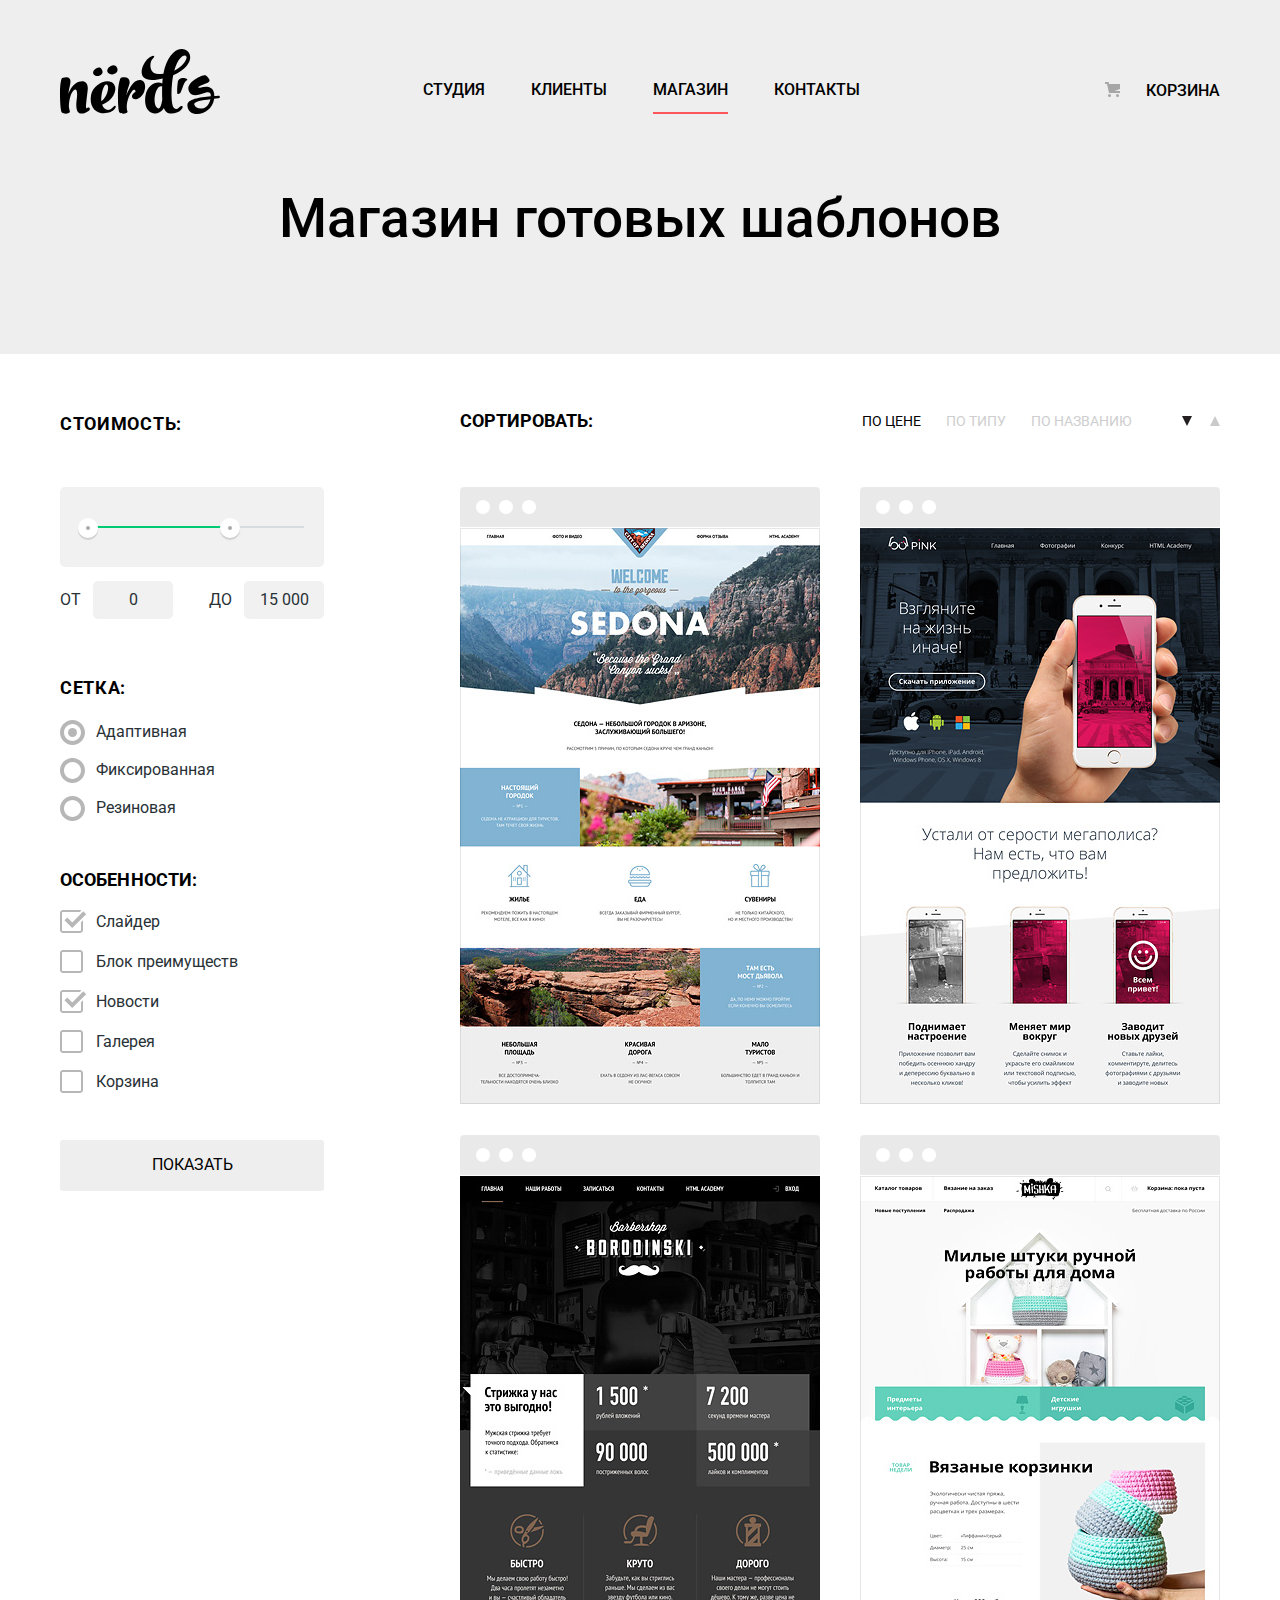
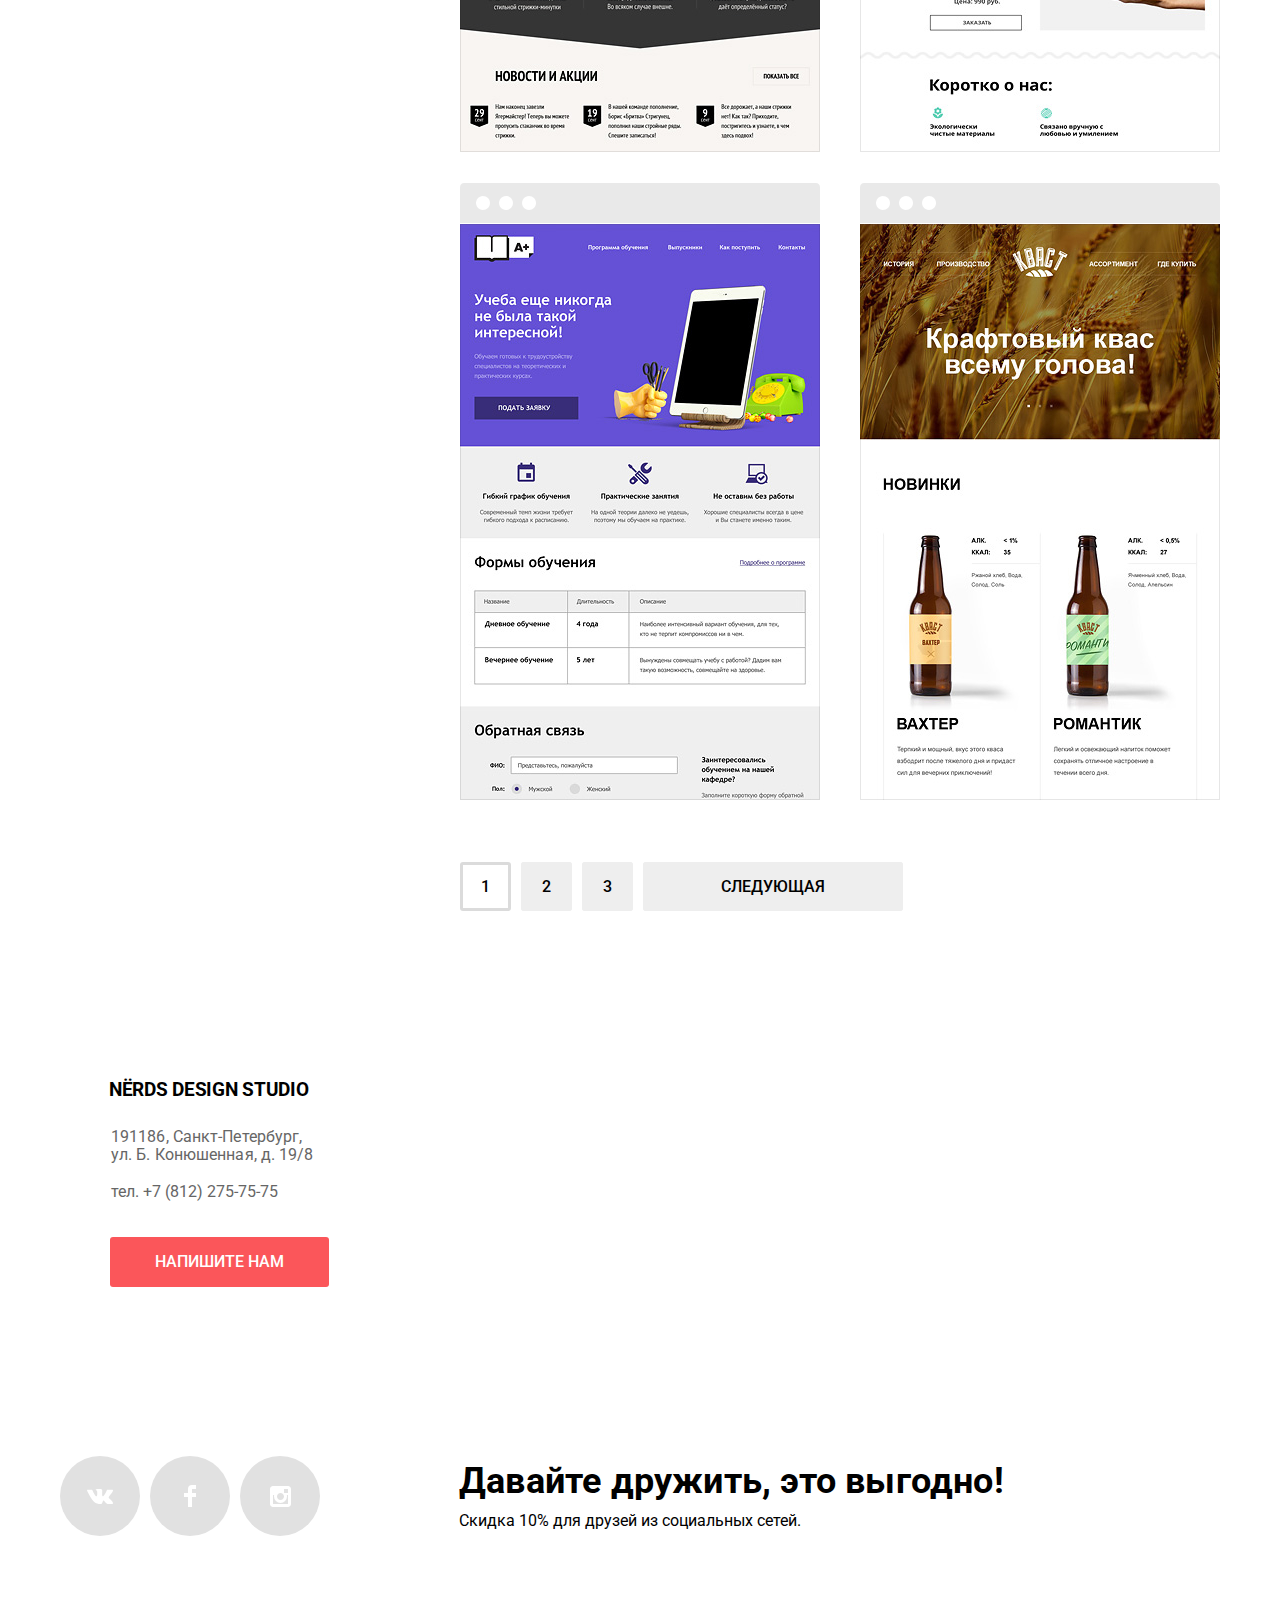
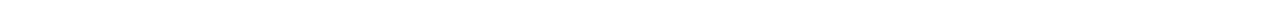
==== commit 576fce90: "Окончательный итог проекта" ====
--- a/catalog.html
+++ b/catalog.html
@@ -307,7 +307,7 @@
           </p> 
 					<p>
 						<label for="user-email"><b>Ваш e-mail:</b></label>
-						<input type="text" name="email" id="user-email" placeholder="email@example.com">
+						<input type="email" name="email" id="user-email" placeholder="email@example.com">
           </p>
         </div>
 				<p>
--- a/css/style.min.css
+++ b/css/style.min.css
@@ -1 +1 @@
-@-webkit-keyframes bounce{0%{top:50%;left:50%;-webkit-transform:translateY(-2000px) translate(-50%,-50%);transform:translateY(-2000px) translate(-50%,-50%)}70%{top:50%;left:50%;-webkit-transform:translateY(30px) translate(-50%,-50%);transform:translateY(30px) translate(-50%,-50%)}90%{top:50%;left:50%;-webkit-transform:translateY(-10px) translate(-50%,-50%);transform:translateY(-10px) translate(-50%,-50%)}to{top:50%;left:50%;-webkit-transform:translateY(0) translate(-50%,-50%);transform:translateY(0) translate(-50%,-50%)}}@keyframes bounce{0%{top:50%;left:50%;-webkit-transform:translateY(-2000px) translate(-50%,-50%);transform:translateY(-2000px) translate(-50%,-50%)}70%{top:50%;left:50%;-webkit-transform:translateY(30px) translate(-50%,-50%);transform:translateY(30px) translate(-50%,-50%)}90%{top:50%;left:50%;-webkit-transform:translateY(-10px) translate(-50%,-50%);transform:translateY(-10px) translate(-50%,-50%)}to{top:50%;left:50%;-webkit-transform:translateY(0) translate(-50%,-50%);transform:translateY(0) translate(-50%,-50%)}}@-webkit-keyframes shake{0%,to{top:50%;left:50%;-webkit-transform:translateX(0) translate(-50%,-50%);transform:translateX(0) translate(-50%,-50%)}10%,30%,50%,70%,90%{top:50%;left:50%;-webkit-transform:translateX(-10px) translate(-50%,-50%);transform:translateX(-10px) translate(-50%,-50%)}20%,40%,60%,80%{top:50%;left:50%;-webkit-transform:translateX(10px) translate(-50%,-50%);transform:translateX(10px) translate(-50%,-50%)}}@keyframes shake{0%,to{top:50%;left:50%;-webkit-transform:translateX(0) translate(-50%,-50%);transform:translateX(0) translate(-50%,-50%)}10%,30%,50%,70%,90%{top:50%;left:50%;-webkit-transform:translateX(-10px) translate(-50%,-50%);transform:translateX(-10px) translate(-50%,-50%)}20%,40%,60%,80%{top:50%;left:50%;-webkit-transform:translateX(10px) translate(-50%,-50%);transform:translateX(10px) translate(-50%,-50%)}}html{-webkit-box-sizing:border-box;box-sizing:border-box}*,::after,::before{-webkit-box-sizing:inherit;box-sizing:inherit}a,body{color:#000}body{margin:0;padding:0;font-family:"Roboto",Arial,sans-serif;font-size:16px;line-height:24px;font-weight:400}a{text-decoration:none}img{max-width:100%;height:auto}.main-header,.sliders{background-color:#eee}.button,.main-header{font-weight:500}.main-header{padding-top:49px;min-width:1200px;text-transform:uppercase;line-height:30px}.container{margin:0 auto;max-width:1160px}.main-navigation{display:-webkit-box;display:-ms-flexbox;display:flex;-webkit-box-pack:justify;-ms-flex-pack:justify;justify-content:space-between}.main-header-logo{width:160px;height:65px}.main-header-logo[href]:hover{opacity:.8}.main-header-logo[href]:active,.main-header-logo[href]:focus{opacity:.3}.basket,.site-navigation{list-style:none}.site-navigation{display:-webkit-box;display:-ms-flexbox;display:flex;-ms-flex-wrap:wrap;flex-wrap:wrap;-webkit-box-align:end;-ms-flex-align:end;align-items:flex-end;margin:0;padding:17px 0 0;width:526px;min-height:65px}.site-navigation li{position:relative;margin:0 23px}.site-navigation a{display:block;padding:9px 0}.basket a:hover,.site-navigation a[href]:hover{color:#fb565a}.basket a:focus,.site-navigation a[href]:focus{color:#000;opacity:1;-webkit-box-shadow:0 -2px 0 0 #fb565a inset;box-shadow:0 -2px 0 0 #fb565a inset;outline:0}.basket a:active,.site-navigation a[href]:active{color:#bdbdbd;-webkit-box-shadow:none;box-shadow:none}.site-navigation .active{-webkit-box-shadow:0 -2px 0 0 #fb565a inset;box-shadow:0 -2px 0 0 #fb565a inset}.basket{position:relative;display:-webkit-box;display:-ms-flexbox;display:flex;-webkit-box-pack:end;-ms-flex-pack:end;justify-content:flex-end;-webkit-box-align:end;-ms-flex-align:end;align-items:flex-end;margin:0;padding:17px 0 0;width:115px;min-height:65px}.basket a{display:block;padding-top:10px;padding-bottom:8px;width:115px;text-align:right}.basket a::before{content:"";position:absolute;top:33px;left:0;display:inline-block;vertical-align:top;margin-right:26px;width:15px;height:15px;background-image:url(../img/cart-icon.svg)}.catalog .main-header{margin-bottom:53px;min-height:307px}.promo{margin:0 0 55px;padding:77px 0 108px;font-size:55px;font-weight:500;line-height:55px;text-align:center;text-transform:none}.content{min-width:1200px}.content li{list-style:none}.sliders{position:relative}.slider-controls{position:absolute;left:50%;bottom:104px;z-index:3;width:160px;height:18px;text-align:center;font-size:0;-webkit-transform:translateX(-50%);-ms-transform:translateX(-50%);transform:translateX(-50%);-webkit-box-sizing:content-box;box-sizing:content-box}.slider-controls label{padding:8px;position:relative;display:inline-block;vertical-align:top;width:18px;height:18px;border-radius:50%;cursor:pointer}.slider-controls label::after{content:"";position:absolute;top:8px;left:8px;z-index:1;width:18px;height:18px;background-color:#fff;border-radius:50%}.slider-list,fieldset ul{margin:0;padding:0}.slider-item{display:none;padding:77px 0 80px;min-height:430px;background-repeat:no-repeat;background-position:right bottom}.slider-item:first-child{background-image:url(../img/slide-1.png);background-position:99% -1px}.slider-item:nth-child(2){background-image:url(../img/slide-2.png);background-position:99% -1px}.slider-item:last-child{background-image:url(../img/slide-3.png);background-position:99% -1px}#slider-1:checked~.slider-list .slider-item:first-child{display:block}#slider-2:checked~.slider-list .slider-item:nth-child(2){display:block}#slider-3:checked~.slider-list .slider-item:last-child{display:block}#slider-1:checked~.slider-controls .slider-controls-item-1::before,#slider-2:checked~.slider-controls .slider-controls-item-2::before,#slider-3:checked~.slider-controls .slider-controls-item-3::before{content:"";position:absolute;left:50%;top:50%;z-index:2;width:4px;height:4px;margin:-4px;background-color:inherit;border:2px solid #c1c1c1;border-radius:50%}.slider-item h3{max-width:600px;margin:0 0 27px;font-size:55px;font-weight:500;line-height:55px}.slider-item p{max-width:430px;margin:0 0 38px}.button{display:inline-block;vertical-align:top;width:240px;padding:16px 0;font-size:16px;line-height:18px;color:#fff;text-transform:uppercase;text-align:center;background-color:#fb565a;border-radius:3px;border:0}.button:hover{background-color:#e74246}.button:active,.button:focus{color:rgba(255,255,255,.3);background-color:#d7373b;-webkit-box-shadow:0 3px rgba(0,0,0,.1) inset;box-shadow:0 3px rgba(0,0,0,.1) inset}.advantages{margin:82px 0 40px;background-color:#fff}.advantages .container{border-bottom:2px solid #eee}.services-list{display:-webkit-box;display:-ms-flexbox;display:flex;-webkit-box-pack:start;-ms-flex-pack:start;justify-content:flex-start;-ms-flex-wrap:wrap;flex-wrap:wrap;margin:0;padding:0}.services-list h3{margin:28px 0 0;font-size:24px;font-weight:700;text-transform:uppercase;letter-spacing:.1px}.services-list p{width:250px;margin:19px 0 31px;letter-spacing:-.1px}.services-item-two p{letter-spacing:.2px}.services-item-three p{letter-spacing:.1px}.services-item-one,.services-item-two{margin-right:100px}.services-item-three{margin-right:60px}.services-item-one::before{content:"";display:block;width:300px;height:146px;background-image:url(../img/service-1.png)}.services-item-three::before,.services-item-two::before{content:"";display:block;width:300px;height:146px;background-image:url(../img/service-2.png)}.services-item-three::before{background-image:url(../img/service-3.png)}.button-green,.button-red,.button-yellow{width:160px;padding:16px 0;margin-bottom:80px}.button-green{background-color:#00ca74}.button-green:hover{background-color:#00bc6c}.button-green:active,.button-green:focus{background-color:#00aa62}.button-yellow{background-color:#efc84a}.button-yellow:hover{background-color:#eab534}.button-yellow:active,.button-yellow:focus{background-color:#e5a722}.about-us .container{display:-webkit-box;display:-ms-flexbox;display:flex;-ms-flex-wrap:wrap;flex-wrap:wrap;-webkit-box-pack:justify;-ms-flex-pack:justify;justify-content:space-between;border-bottom:2px solid #eee}.description-studio{width:665px;margin-top:34px;margin-bottom:73px}.description-studio h3{display:block;margin:0 0 34px;font-size:45px;font-weight:500;line-height:45px;letter-spacing:.1px}.description-studio p{margin:0}.description-studio b{display:inline-block;vertical-align:top;margin-top:38px;margin-bottom:24px;font-size:16px;font-weight:700;text-transform:uppercase;letter-spacing:.1px}.description-list{margin:0;padding-left:35px}.description-item{margin-bottom:24px;position:relative}.description-item::before{content:"";width:25px;height:2px;background-color:#fb565a;position:absolute;top:11px;left:-34px}.description-item:last-child{margin:0}.statistics{max-width:360px;margin-left:auto}.statistics .percentages-list-title{display:block;text-transform:uppercase;text-align:center;margin:29px 0 58px 2px}.percentages-list{display:-webkit-box;display:-ms-flexbox;display:flex;-ms-flex-wrap:wrap;flex-wrap:wrap;max-width:360px;padding:0}.percentages-list li{-ms-flex-preferred-size:100px;flex-basis:100px;margin-right:19px}.percentages-list li:last-child{margin-right:10px}.percentages-list b{font-size:45px;font-weight:700;line-height:10px;margin-bottom:38px}.percentages-list sup{font-size:28px}.percentages-list p{margin-top:19px;line-height:18px}.partners{margin-bottom:81px}.partners .container{padding:49px 0 34px;border-bottom:2px solid #eee}.partners-item,.partners-list{display:-webkit-box;display:-ms-flexbox;display:flex;-webkit-box-align:center;-ms-flex-align:center;align-items:center}.partners-list{-ms-flex-wrap:wrap;flex-wrap:wrap;-webkit-box-pack:justify;-ms-flex-pack:justify;justify-content:space-between;margin:0;padding:0}.partners-item{position:relative;-webkit-box-pack:center;-ms-flex-pack:center;justify-content:center;width:260px}.partners-item::after{content:"";position:absolute;top:50%;right:-21px;width:2px;height:52px;background-color:#eee;-webkit-transform:translateY(-50%);-ms-transform:translateY(-50%);transform:translateY(-50%)}.partners-item:last-child::after{display:none}.partners-item a{opacity:.2}.partners-item a:focus,.partners-item a:hover{opacity:1}.partners-item a:active{opacity:.1}.container-wrapper{display:-webkit-box;display:-ms-flexbox;display:flex;-webkit-box-pack:justify;-ms-flex-pack:justify;justify-content:space-between;margin:0 auto 73px;max-width:1160px}.filters fieldset{margin:0 0 20px;padding:0;border:0;width:264px}.filter-item legend{padding-top:3px;font-size:18px;line-height:24px;font-weight:700;text-transform:uppercase;letter-spacing:.7px}.range-filter{width:264px;margin-top:51px}.range-controls{position:relative;height:80px;margin-bottom:15px;padding:39px 20px 0;background-color:#f1f1f1;border-radius:5px}.range-controls .scale{height:2px;background-color:#d7dcde}.range-controls .bar{width:70%;height:inherit;background-color:#00ca74}.range-controls .toggle{position:absolute;top:31px;left:0;width:20px;height:20px;padding:0;border:8px solid #fff;background-color:#ababab;-webkit-box-shadow:0 2px 1px 0 #cfcfcf;box-shadow:0 2px 1px 0 #cfcfcf;border-radius:50%;cursor:pointer}.range-controls .toggle-min{left:18px}.range-controls .toggle-max{left:160px}.price-controls{font-size:0}.price-controls label{display:inline-block;vertical-align:top;width:50%;font-size:16px;text-transform:uppercase}.price-controls input{width:80px;margin-top:-1px;margin-left:8px;padding:8px 5px;font-family:inherit;font-size:inherit;text-align:center;color:#283136;border-radius:5px;background-color:#f1f1f1;border:2px solid #f1f1f1}.price-controls input:hover{background-color:#fff;border:2px solid #b4b9bb}.price-controls input:active,.price-controls input:focus{outline:0;background-color:#fff;color:#444;border:2px solid #000}.price-controls input:invalid{background-color:#fff;border:2px solid #e74246}.max-price{text-align:right}fieldset:nth-child(2){margin:54px 0 44px}fieldset .grid{margin-bottom:20px}fieldset .properties{margin-bottom:18px;letter-spacing:.1px}fieldset:last-of-type{margin-bottom:0}.filters label{padding:0;color:#283136;line-height:20px}.grid-option:last-child,.properties-item:last-child{margin-bottom:0}.grid-option,.properties-item{margin-bottom:13px;padding-left:36px;position:relative;min-height:25px}.properties-item{margin-bottom:16px;min-height:23px}.grid-option:first-child label:focus,.grid-option:first-child label:hover,.properties-item:first-child label:focus,.properties-item:first-child label:hover{opacity:1}.grid-option:focus,.grid-option:hover{color:#000}.filter-input-radio+label::before{background-image:url(../img/radio-off.svg);opacity:.4}.filter-input-radio+label::before,.filter-input-radio:checked+label::before{content:"";position:absolute;width:25px;height:25px;top:0;left:0}.filter-input-radio:checked+label::before{background-image:url(../img/radio-on.svg);opacity:.4}.filter-input-radio+label:focus::before,.filter-input-radio+label:hover::before{opacity:1}.filter-input-radio:checked+label:focus::before,.filter-input-radio:checked+label:hover::before{background-image:url(../img/radio-on.svg);opacity:1}.filter-input-checkbox+label::before{width:23px;background-image:url(../img/checkbox-off.svg);background-repeat:no-repeat}.filter-input-checkbox+label::before,.filter-input-checkbox:checked+label::before{content:"";position:absolute;height:23px;left:0;top:0;opacity:.4}.filter-input-checkbox:checked+label::before{width:27px;background-image:url(../img/checkbox-on.svg);background-repeat:no-repeat}.filter-input-checkbox+label:focus::before,.filter-input-checkbox+label:hover::before{background-image:url(../img/checkbox-off.svg);background-repeat:no-repeat;opacity:1}.filter-input-checkbox:checked+label:focus::before,.filter-input-checkbox:checked+label:hover::before{background-image:url(../img/checkbox-on.svg);background-repeat:no-repeat;opacity:1}.grid-option:first-child label,.properties-item:first-child label{opacity:.3}.filters button,.sorting{text-transform:uppercase}.filters button{width:100%;margin-top:46px;padding:16px 0;background-color:#eee;border:0;border-radius:3px}.filters button:hover{background-color:#dfdfdf}.filters button:active,.filters button:focus{background-color:#d5d5d5;color:#c1c1c1;border-top:3px solid #bfbfbf}.catalog-partners .container{max-width:760px}.sorting,.sorting-list{display:-webkit-box;display:-ms-flexbox;display:flex}.sorting{-webkit-box-pack:justify;-ms-flex-pack:justify;justify-content:space-between;width:760px}.sorting b{margin-right:218px;font-size:18px;font-weight:bolder}.sorting-list{margin:0;padding:0}.sorting-item{margin-right:25px}.sorting-item:last-child{margin:0}.sorting a{display:block;font-size:14px;color:#cecece}.sorting a:hover{color:#8d8d8d}.sorting a:active,.sorting a:focus{color:#000}.sorting .active,.sorting .active:active,.sorting .active:focus,.sorting .active:hover{color:#000;cursor:default}.sorting-buttons{display:-webkit-box;display:-ms-flexbox;display:flex;-webkit-box-align:center;-ms-flex-align:center;align-items:center;margin:0;padding:0}.sorting-buttons a{margin-right:18px;background-color:#fff;border-style:solid;border-width:10px 5.5px 0;border-color:#cacaca transparent transparent}.sorting-buttons .button-up{margin:0;border-width:0 5.5px 10px;border-color:transparent transparent #cacaca}.sorting-buttons .active,.sorting-buttons .active:active,.sorting-buttons .active:focus,.sorting-buttons .active:hover{border-color:#231f20 transparent transparent;cursor:default}.button-down:hover{border-color:#a6a6a6 transparent transparent}.button-down:active,.button-down:focus{border-color:#231f20 transparent transparent}.button-up:hover{border-color:transparent transparent #a6a6a6}.button-up:active,.button-up:focus{border-color:transparent transparent #231f20}.our-partners{margin-top:54px}.our-partners-list{display:-webkit-box;display:-ms-flexbox;display:flex;-ms-flex-wrap:wrap;flex-wrap:wrap;-webkit-box-pack:justify;-ms-flex-pack:justify;justify-content:space-between;margin:0;padding:0}.our-partners-item{position:relative;width:360px;margin-bottom:31px}.our-partners-item img{display:block;margin-top:-6px}.our-partners-item:hover g{opacity:1}.our-partners-item .description{width:360px;min-height:231px;text-align:center;padding:9px 0 43px;background-color:#eee;position:absolute;bottom:0;display:none}.our-partners-item:hover .description{display:block}.our-partners h3{margin-top:18px;margin-bottom:0;font-size:18px;line-height:30px;text-transform:uppercase}.description-title{color:#000}.description-title:hover{color:#fb565a}.description-title:active,.description-title:focus{color:inherit;opacity:.3}.description .description-text{margin-bottom:41px;padding:0 78px;max-height:395px;overflow:auto;line-height:18px;color:#666}.our-partners-item:nth-child(2) .description-text{padding:0 54px}.our-partners-item:nth-child(3) .description-text{padding:0 83px}.our-partners-item:nth-child(5) .description-text{padding:0 68px}.our-partners-item:last-child .description-text{padding:0 71px}.our-partners .price{background-color:#fb565a;border:1px solid #fb565a;border-radius:3px;color:#fff;line-height:18px;margin:0;padding:14px 61px}.our-partners .price:hover{background-color:#e74246}.our-partners .price:active,.our-partners .price:focus{background-color:#d7373b;-webkit-box-shadow:inset 0 3px 0 0 rgba(0,1,1,.1);box-shadow:inset 0 3px 0 0 rgba(0,1,1,.1)}.pagination{margin-top:44px}.pagination-list{display:-webkit-box;display:-ms-flexbox;display:flex;margin:0;padding:0}.pagination-item:not(:last-child){margin-right:10px}.pagination-item:last-child a{padding:12px 75px}.pagination a{padding:12px 18px;background-color:#eee;border:3px solid #eee;color:#000;line-height:18px;text-transform:uppercase;font-weight:500;border-radius:3px}.pagination a:hover{background-color:#dfdfdf;border:3px solid #dfdfdf}.pagination a:active,.pagination a:focus{background-color:#d5d5d5;border:3px solid #d5d5d5;border-top:3px solid rgba(0,1,1,.1);color:#a9a9a9}.pagination .active,.pagination .active:active,.pagination .active:focus,.pagination .active:hover{background-color:#fff;border:3px solid #dbdbdb}.page-footer{min-width:1200px}.map,.map iframe{height:420px}.map iframe{position:absolute;width:100%;border:0}.map .container{position:relative;min-height:230px;padding-top:55px;z-index:2}.map .address{width:318px;padding:32px 10px 46px;background-color:#fff}.address h3{margin-left:39px;line-height:24px;letter-spacing:-.3px}.address p{margin-top:26px;padding:0 41px;letter-spacing:.1px;line-height:18px;color:#666}.address .phone{color:#666}.address span{margin-left:41px}.button-address{width:219px;margin-left:40px;margin-top:33px}.footer-social{padding-top:67px;padding-bottom:54px}.footer-social .container,.social-link,.social-list{display:-webkit-box;display:-ms-flexbox;display:flex}.social-list{-ms-flex-wrap:wrap;flex-wrap:wrap;-webkit-box-pack:justify;-ms-flex-pack:justify;justify-content:space-between;width:260px;padding:0;margin:-3px 139px 0 0;list-style:none}.social-link{-webkit-box-pack:center;-ms-flex-pack:center;justify-content:center;width:80px;height:80px;-webkit-box-align:center;-ms-flex-align:center;align-items:center;background-color:#e1e1e1;border-radius:50%}.social-link:focus,.social-link:hover{background-color:#e74246}.social-link:active{background-color:#d7373b;-webkit-box-shadow:inset 0 3px 0 0 rgba(0,1,1,.1);box-shadow:inset 0 3px 0 0 rgba(0,1,1,.1)}.social-link:active svg{opacity:.3}.be-friends h3{margin:4px 0 11px;padding:0;font-size:36px;font-weight:700;line-height:36px;letter-spacing:.2px}.be-friends p{margin-top:0;line-height:22px}.modal{position:fixed;display:none;background-color:#fff;-webkit-box-shadow:0 20px 40px rgba(0,1,1,.7);box-shadow:0 20px 40px rgba(0,1,1,.7)}.modal-error,.modal-login{-webkit-animation-duration:.6s;animation-duration:.6s}.modal-login{display:none;top:50%;left:50%;-webkit-transform:translate(-50%,-50%);-ms-transform:translate(-50%,-50%);transform:translate(-50%,-50%);width:960px;height:590px;z-index:4;padding:40px 100px 0;-webkit-animation-name:bounce;animation-name:bounce}.modal-error{-webkit-animation-name:shake;animation-name:shake}.modal-window{display:block}.modal-window .modal-login{display:block;-webkit-animation:0;animation:0}.modal-login h2{margin-top:26px;margin-bottom:23px;font-size:45px;line-height:45px;font-weight:500}.login-form .wrapper,.login-form p{display:-webkit-box;display:-ms-flexbox;display:flex}.login-form .wrapper{margin:0;padding:0;-webkit-box-pack:justify;-ms-flex-pack:justify;justify-content:space-between}.login-form p{-webkit-box-orient:vertical;-webkit-box-direction:normal;-ms-flex-direction:column;flex-direction:column}.login-form b{text-transform:none}.login-form input{margin-top:6px;width:360px;height:50px;padding:0 14px}.login-form input.error{color:#e74246;border:2px solid #e74246}.login-form input,.login-form textarea{border:2px solid #d7dcde;border-radius:3px;color:#d7dcde}.login-form input:hover,.login-form textarea:hover{border:2px solid #b4b9bb;color:#b4b9bb}.login-form input:active,.login-form input:focus,.login-form textarea:active,.login-form textarea:focus{outline:0;color:#444;border:2px solid #000}.login-form textarea{margin-top:6px;padding:10px 13px;width:760px;min-height:119px}.button-send{margin-top:30px;margin-bottom:18px;width:260px}.modal-close{position:absolute;top:76px;right:91px;padding:0;width:24px;height:21px;font-size:0;border:0;outline:0;background-color:transparent;cursor:pointer}.modal-close::after,.modal-close::before{content:"";position:absolute;width:26px;height:5px;top:10px;left:2px;background-color:#fecccd}.modal-close:hover::after,.modal-close:hover::before{background-color:#fb565a}.modal-close:active::after,.modal-close:active::before,.modal-close:focus::after,.modal-close:focus::before{background-color:#fee}.modal-close::before{-webkit-transform:rotate(45deg);-ms-transform:rotate(45deg);transform:rotate(45deg)}.modal-close::after{-webkit-transform:rotate(-45deg);-ms-transform:rotate(-45deg);transform:rotate(-45deg)}.visually-hidden:not(:focus):not(:active),input[type=checkbox].visually-hidden,input[type=radio].visually-hidden{position:absolute;width:1px;height:1px;margin:-1px;border:0;padding:0;white-space:nowrap;-webkit-clip-path:inset(100%);clip-path:inset(100%);clip:rect(0 0 0 0);overflow:hidden}+@-webkit-keyframes bounce{0%{top:50%;left:50%;-webkit-transform:translateY(-2000px) translate(-50%,-50%);transform:translateY(-2000px) translate(-50%,-50%)}70%{top:50%;left:50%;-webkit-transform:translateY(30px) translate(-50%,-50%);transform:translateY(30px) translate(-50%,-50%)}90%{top:50%;left:50%;-webkit-transform:translateY(-10px) translate(-50%,-50%);transform:translateY(-10px) translate(-50%,-50%)}to{top:50%;left:50%;-webkit-transform:translateY(0) translate(-50%,-50%);transform:translateY(0) translate(-50%,-50%)}}@keyframes bounce{0%{top:50%;left:50%;-webkit-transform:translateY(-2000px) translate(-50%,-50%);transform:translateY(-2000px) translate(-50%,-50%)}70%{top:50%;left:50%;-webkit-transform:translateY(30px) translate(-50%,-50%);transform:translateY(30px) translate(-50%,-50%)}90%{top:50%;left:50%;-webkit-transform:translateY(-10px) translate(-50%,-50%);transform:translateY(-10px) translate(-50%,-50%)}to{top:50%;left:50%;-webkit-transform:translateY(0) translate(-50%,-50%);transform:translateY(0) translate(-50%,-50%)}}@-webkit-keyframes shake{0%,to{top:50%;left:50%;-webkit-transform:translateX(0) translate(-50%,-50%);transform:translateX(0) translate(-50%,-50%)}10%,30%,50%,70%,90%{top:50%;left:50%;-webkit-transform:translateX(-10px) translate(-50%,-50%);transform:translateX(-10px) translate(-50%,-50%)}20%,40%,60%,80%{top:50%;left:50%;-webkit-transform:translateX(10px) translate(-50%,-50%);transform:translateX(10px) translate(-50%,-50%)}}@keyframes shake{0%,to{top:50%;left:50%;-webkit-transform:translateX(0) translate(-50%,-50%);transform:translateX(0) translate(-50%,-50%)}10%,30%,50%,70%,90%{top:50%;left:50%;-webkit-transform:translateX(-10px) translate(-50%,-50%);transform:translateX(-10px) translate(-50%,-50%)}20%,40%,60%,80%{top:50%;left:50%;-webkit-transform:translateX(10px) translate(-50%,-50%);transform:translateX(10px) translate(-50%,-50%)}}html{-webkit-box-sizing:border-box;box-sizing:border-box}*,::after,::before{-webkit-box-sizing:inherit;box-sizing:inherit}a,body{color:#000}body{margin:0;padding:0;font-family:"Roboto",Arial,sans-serif;font-size:16px;line-height:24px;font-weight:400}a{text-decoration:none}img{max-width:100%;height:auto}.main-header,.sliders{background-color:#eee}.button,.main-header{font-weight:500}.main-header{padding-top:49px;min-width:1200px;text-transform:uppercase;line-height:30px}.container{margin:0 auto;max-width:1160px}.main-navigation{display:-webkit-box;display:-ms-flexbox;display:flex;-webkit-box-pack:justify;-ms-flex-pack:justify;justify-content:space-between}.main-header-logo{width:160px;height:65px}.main-header-logo[href]:hover{opacity:.8}.main-header-logo[href]:active,.main-header-logo[href]:focus{opacity:.3}.basket,.site-navigation{list-style:none}.site-navigation{display:-webkit-box;display:-ms-flexbox;display:flex;-ms-flex-wrap:wrap;flex-wrap:wrap;-webkit-box-align:end;-ms-flex-align:end;align-items:flex-end;margin:0;padding:17px 0 0;width:526px;min-height:65px}.site-navigation li{position:relative;margin:0 23px}.site-navigation a{display:block;padding:9px 0}.basket a:hover,.site-navigation a[href]:hover{color:#fb565a}.basket a:focus,.site-navigation a[href]:focus{color:#000;opacity:1;-webkit-box-shadow:0 -2px 0 0 #fb565a inset;box-shadow:0 -2px 0 0 #fb565a inset;outline:0}.basket a:active,.site-navigation a[href]:active{color:#bdbdbd;-webkit-box-shadow:none;box-shadow:none}.site-navigation .active{-webkit-box-shadow:0 -2px 0 0 #fb565a inset;box-shadow:0 -2px 0 0 #fb565a inset}.basket{position:relative;display:-webkit-box;display:-ms-flexbox;display:flex;-webkit-box-pack:end;-ms-flex-pack:end;justify-content:flex-end;-webkit-box-align:end;-ms-flex-align:end;align-items:flex-end;margin:0;padding:17px 0 0;width:115px;min-height:65px}.basket a{display:block;padding-top:10px;padding-bottom:8px;width:115px;text-align:right}.basket a::before{content:"";position:absolute;top:33px;left:0;display:inline-block;vertical-align:top;margin-right:26px;width:15px;height:15px;background-image:url(../img/cart-icon.svg)}.catalog .main-header{margin-bottom:53px;min-height:307px}.promo{margin:0 0 55px;padding:77px 0 108px;font-size:55px;font-weight:500;line-height:55px;text-align:center;text-transform:none}.content{min-width:1200px}.content li{list-style:none}.sliders{position:relative}.slider-controls{position:absolute;left:50%;bottom:104px;z-index:3;width:160px;height:18px;text-align:center;font-size:0;-webkit-transform:translateX(-50%);-ms-transform:translateX(-50%);transform:translateX(-50%);-webkit-box-sizing:content-box;box-sizing:content-box}.slider-controls label{padding:8px;position:relative;display:inline-block;vertical-align:top;width:18px;height:18px;border-radius:50%;cursor:pointer}.slider-controls label::after{content:"";position:absolute;top:8px;left:8px;z-index:1;width:18px;height:18px;background-color:#fff;border-radius:50%}.slider-list,fieldset ul{margin:0;padding:0}.slider-item{display:none;padding:77px 0 80px;min-height:430px;background-repeat:no-repeat;background-position:right bottom}.slider-item:first-child{background-image:url(../img/slide-1.png);background-position:99% -1px}.slider-item:nth-child(2){background-image:url(../img/slide-2.png);background-position:99% -1px}.slider-item:last-child{background-image:url(../img/slide-3.png);background-position:99% -1px}#slider-1:checked~.slider-list .slider-item:first-child{display:block}#slider-2:checked~.slider-list .slider-item:nth-child(2){display:block}#slider-3:checked~.slider-list .slider-item:last-child{display:block}#slider-1:checked~.slider-controls .slider-controls-item-1::before,#slider-2:checked~.slider-controls .slider-controls-item-2::before,#slider-3:checked~.slider-controls .slider-controls-item-3::before{content:"";position:absolute;left:50%;top:50%;z-index:2;width:4px;height:4px;margin:-4px;background-color:inherit;border:2px solid #c1c1c1;border-radius:50%}.slider-item h3{max-width:600px;margin:0 0 27px;font-size:55px;font-weight:500;line-height:55px}.slider-item p{max-width:430px;margin:0 0 38px}.button{display:inline-block;vertical-align:top;width:240px;padding:16px 0;font-size:16px;line-height:18px;color:#fff;text-transform:uppercase;text-align:center;background-color:#fb565a;border-radius:3px;border:0}.button:hover{background-color:#e74246}.button:active,.button:focus{color:rgba(255,255,255,.3);background-color:#d7373b;-webkit-box-shadow:0 3px rgba(0,0,0,.1) inset;box-shadow:0 3px rgba(0,0,0,.1) inset}.advantages{margin:82px 0 40px;background-color:#fff}.advantages .container{border-bottom:2px solid #eee}.services-list{display:-webkit-box;display:-ms-flexbox;display:flex;-webkit-box-pack:start;-ms-flex-pack:start;justify-content:flex-start;-ms-flex-wrap:wrap;flex-wrap:wrap;margin:0;padding:0}.services-list h3{margin:28px 0 0;font-size:24px;font-weight:700;text-transform:uppercase;letter-spacing:.1px}.services-list p{width:250px;margin:19px 0 31px;letter-spacing:-.1px}.services-item-two p{letter-spacing:.2px}.services-item-three p{letter-spacing:.1px}.services-item-one,.services-item-two{margin-right:100px}.services-item-three{margin-right:60px}.services-item-one::before{content:"";display:block;width:300px;height:146px;background-image:url(../img/service-1.png)}.services-item-three::before,.services-item-two::before{content:"";display:block;width:300px;height:146px;background-image:url(../img/service-2.png)}.services-item-three::before{background-image:url(../img/service-3.png)}.button-green,.button-red,.button-yellow{width:160px;padding:16px 0;margin-bottom:80px}.button-green{background-color:#00ca74}.button-green:hover{background-color:#00bc6c}.button-green:active,.button-green:focus{background-color:#00aa62}.button-yellow{background-color:#efc84a}.button-yellow:hover{background-color:#eab534}.button-yellow:active,.button-yellow:focus{background-color:#e5a722}.about-us .container{display:-webkit-box;display:-ms-flexbox;display:flex;-ms-flex-wrap:wrap;flex-wrap:wrap;-webkit-box-pack:justify;-ms-flex-pack:justify;justify-content:space-between;border-bottom:2px solid #eee}.description-studio{width:665px;margin-top:34px;margin-bottom:73px}.description-studio h3{display:block;margin:0 0 34px;font-size:45px;font-weight:500;line-height:45px;letter-spacing:.1px}.description-studio p{margin:0}.description-studio b{display:inline-block;vertical-align:top;margin-top:38px;margin-bottom:24px;font-size:16px;font-weight:700;text-transform:uppercase;letter-spacing:.1px}.description-list{margin:0;padding-left:35px}.description-item{margin-bottom:24px;position:relative}.description-item::before{content:"";width:25px;height:2px;background-color:#fb565a;position:absolute;top:11px;left:-34px}.description-item:last-child{margin:0}.statistics{max-width:360px;margin-left:auto}.statistics .percentages-list-title{display:block;text-transform:uppercase;text-align:center;margin:29px 0 58px 2px}.percentages-list{display:-webkit-box;display:-ms-flexbox;display:flex;-ms-flex-wrap:wrap;flex-wrap:wrap;max-width:360px;padding:0}.percentages-list li{-ms-flex-preferred-size:100px;flex-basis:100px;margin-right:19px}.percentages-list li:last-child{margin-right:10px}.percentages-list b{font-size:45px;font-weight:700;line-height:10px;margin-bottom:38px}.percentages-list sup{font-size:28px}.percentages-list p{margin-top:19px;line-height:18px}.partners{margin-bottom:81px}.partners .container{padding:49px 0 34px;border-bottom:2px solid #eee}.partners-item,.partners-list{display:-webkit-box;display:-ms-flexbox;display:flex;-webkit-box-align:center;-ms-flex-align:center;align-items:center}.partners-list{-ms-flex-wrap:wrap;flex-wrap:wrap;-webkit-box-pack:justify;-ms-flex-pack:justify;justify-content:space-between;margin:0;padding:0}.partners-item{position:relative;-webkit-box-pack:center;-ms-flex-pack:center;justify-content:center;width:260px}.partners-item::after{content:"";position:absolute;top:50%;right:-21px;width:2px;height:52px;background-color:#eee;-webkit-transform:translateY(-50%);-ms-transform:translateY(-50%);transform:translateY(-50%)}.partners-item:last-child::after{display:none}.partners-item a{opacity:.2}.partners-item a:focus,.partners-item a:hover{opacity:1}.partners-item a:active{opacity:.1}.container-wrapper{display:-webkit-box;display:-ms-flexbox;display:flex;-webkit-box-pack:justify;-ms-flex-pack:justify;justify-content:space-between;margin:0 auto 73px;max-width:1160px}.filters fieldset{margin:0 0 20px;padding:0;border:0;width:264px}.filter-item legend{padding-top:3px;font-size:18px;line-height:24px;font-weight:700;text-transform:uppercase;letter-spacing:.7px}.range-filter{width:264px;margin-top:51px}.range-controls{position:relative;height:80px;margin-bottom:15px;padding:39px 20px 0;background-color:#f1f1f1;border-radius:5px}.range-controls .scale{height:2px;background-color:#d7dcde}.range-controls .bar{width:70%;height:inherit;background-color:#00ca74}.range-controls .toggle{position:absolute;top:31px;left:0;width:20px;height:20px;padding:0;border:8px solid #fff;background-color:#ababab;-webkit-box-shadow:0 2px 1px 0 #cfcfcf;box-shadow:0 2px 1px 0 #cfcfcf;border-radius:50%;cursor:pointer}.range-controls .toggle-min{left:18px}.range-controls .toggle-max{left:160px}.price-controls{font-size:0}.price-controls label{display:inline-block;vertical-align:top;width:50%;font-size:16px;text-transform:uppercase}.price-controls input{width:80px;margin-top:-1px;margin-left:8px;padding:8px 5px;font-family:inherit;font-size:inherit;text-align:center;color:#283136;border-radius:5px;background-color:#f1f1f1;border:2px solid #f1f1f1}.price-controls input:hover{background-color:#fff;border:2px solid #b4b9bb}.price-controls input:active,.price-controls input:focus{outline:0;background-color:#fff;color:#444;border:2px solid #000}.price-controls input:invalid{background-color:#fff;border:2px solid #e74246}.max-price{text-align:right}fieldset:nth-child(2){margin:54px 0 44px}fieldset .grid{margin-bottom:20px}fieldset .properties{margin-bottom:18px;letter-spacing:.1px}fieldset:last-of-type{margin-bottom:0}.filters label{padding:0;color:#283136;line-height:20px}.grid-option:last-child,.properties-item:last-child{margin-bottom:0}.grid-option,.properties-item{margin-bottom:13px;padding-left:36px;position:relative;min-height:25px}.properties-item{margin-bottom:16px;min-height:23px}.grid-option:focus,.grid-option:hover{color:#000}.filter-input-radio+label::before{background-image:url(../img/radio-off.svg);opacity:.4}.filter-input-radio+label::before,.filter-input-radio:checked+label::before{content:"";position:absolute;width:25px;height:25px;top:0;left:0}.filter-input-radio:checked+label::before{background-image:url(../img/radio-on.svg);opacity:.4}.filter-input-radio+label:focus::before,.filter-input-radio+label:hover::before{opacity:1}.filter-input-radio:checked+label:focus::before,.filter-input-radio:checked+label:hover::before{background-image:url(../img/radio-on.svg);opacity:1}.filter-input-checkbox+label::before{width:23px;background-image:url(../img/checkbox-off.svg);background-repeat:no-repeat}.filter-input-checkbox+label::before,.filter-input-checkbox:checked+label::before{content:"";position:absolute;height:23px;left:0;top:0;opacity:.4}.filter-input-checkbox:checked+label::before{width:27px;background-image:url(../img/checkbox-on.svg);background-repeat:no-repeat}.filter-input-checkbox+label:focus::before,.filter-input-checkbox+label:hover::before{background-image:url(../img/checkbox-off.svg);background-repeat:no-repeat;opacity:1}.filter-input-checkbox:checked+label:focus::before,.filter-input-checkbox:checked+label:hover::before{background-image:url(../img/checkbox-on.svg);background-repeat:no-repeat;opacity:1}.filters button,.sorting{text-transform:uppercase}.filters button{width:100%;margin-top:46px;padding:16px 0;background-color:#eee;border:0;border-radius:3px}.filters button:hover{background-color:#dfdfdf}.filters button:active,.filters button:focus{background-color:#d5d5d5;color:#c1c1c1;border-top:3px solid #bfbfbf}.catalog-partners .container{max-width:760px}.sorting,.sorting-list{display:-webkit-box;display:-ms-flexbox;display:flex}.sorting{-webkit-box-pack:justify;-ms-flex-pack:justify;justify-content:space-between;width:760px}.sorting b{margin-right:218px;font-size:18px;font-weight:bolder}.sorting-list{margin:0;padding:0}.sorting-item{margin-right:25px}.sorting-item:last-child{margin:0}.sorting a{display:block;font-size:14px;color:#cecece}.sorting a:hover{color:#8d8d8d}.sorting a:active,.sorting a:focus{color:#000}.sorting .active,.sorting .active:active,.sorting .active:focus,.sorting .active:hover{color:#000;cursor:default}.sorting-buttons{display:-webkit-box;display:-ms-flexbox;display:flex;-webkit-box-align:center;-ms-flex-align:center;align-items:center;margin:0;padding:0}.sorting-buttons a{margin-right:18px;background-color:#fff;border-style:solid;border-width:10px 5.5px 0;border-color:#cacaca transparent transparent}.sorting-buttons .button-up{margin:0;border-width:0 5.5px 10px;border-color:transparent transparent #cacaca}.sorting-buttons .active,.sorting-buttons .active:active,.sorting-buttons .active:focus,.sorting-buttons .active:hover{border-color:#231f20 transparent transparent;cursor:default}.button-down:hover{border-color:#a6a6a6 transparent transparent}.button-down:active,.button-down:focus{border-color:#231f20 transparent transparent}.button-up:hover{border-color:transparent transparent #a6a6a6}.button-up:active,.button-up:focus{border-color:transparent transparent #231f20}.our-partners{margin-top:54px}.our-partners-list{display:-webkit-box;display:-ms-flexbox;display:flex;-ms-flex-wrap:wrap;flex-wrap:wrap;-webkit-box-pack:justify;-ms-flex-pack:justify;justify-content:space-between;margin:0;padding:0}.our-partners-item{position:relative;width:360px;margin-bottom:31px}.our-partners-item img{display:block;margin-top:-6px}.our-partners-item:hover g{opacity:1}.our-partners-item .description{width:360px;min-height:231px;text-align:center;padding:9px 0 43px;background-color:#eee;position:absolute;bottom:0;display:none}.our-partners-item:hover .description{display:block}.our-partners h3{margin-top:18px;margin-bottom:0;font-size:18px;line-height:30px;text-transform:uppercase}.description-title{color:#000}.description-title:hover{color:#fb565a}.description-title:active,.description-title:focus{color:inherit;opacity:.3}.description .description-text{margin-bottom:41px;padding:0 78px;max-height:395px;overflow:auto;line-height:18px;color:#666}.our-partners-item:nth-child(2) .description-text{padding:0 54px}.our-partners-item:nth-child(3) .description-text{padding:0 83px}.our-partners-item:nth-child(5) .description-text{padding:0 68px}.our-partners-item:last-child .description-text{padding:0 71px}.our-partners .price{background-color:#fb565a;border:1px solid #fb565a;border-radius:3px;color:#fff;line-height:18px;margin:0;padding:14px 61px}.our-partners .price:hover{background-color:#e74246}.our-partners .price:active,.our-partners .price:focus{background-color:#d7373b;-webkit-box-shadow:inset 0 3px 0 0 rgba(0,1,1,.1);box-shadow:inset 0 3px 0 0 rgba(0,1,1,.1)}.pagination{margin-top:44px}.pagination-list{display:-webkit-box;display:-ms-flexbox;display:flex;margin:0;padding:0}.pagination-item:not(:last-child){margin-right:10px}.pagination-item:last-child a{padding:12px 75px}.pagination a{padding:12px 18px;background-color:#eee;border:3px solid #eee;color:#000;line-height:18px;text-transform:uppercase;font-weight:500;border-radius:3px}.pagination a:hover{background-color:#dfdfdf;border:3px solid #dfdfdf}.pagination a:active,.pagination a:focus{background-color:#d5d5d5;border:3px solid #d5d5d5;border-top:3px solid rgba(0,1,1,.1);color:#a9a9a9}.pagination .active,.pagination .active:active,.pagination .active:focus,.pagination .active:hover{background-color:#fff;border:3px solid #dbdbdb}.page-footer{min-width:1200px}.map,.map iframe{height:420px}.map iframe{position:absolute;width:100%;border:0}.map .container{position:relative;min-height:230px;padding-top:55px;z-index:2}.map .address{width:318px;padding:32px 10px 46px;background-color:#fff}.address h3{margin-left:39px;line-height:24px;letter-spacing:-.3px}.address p{margin-top:26px;padding:0 41px;letter-spacing:.1px;line-height:18px;color:#666}.address .phone{color:#666}.address span{margin-left:41px}.button-address{width:219px;margin-left:40px;margin-top:33px}.footer-social{padding-top:67px;padding-bottom:54px}.footer-social .container,.social-link,.social-list{display:-webkit-box;display:-ms-flexbox;display:flex}.social-list{-ms-flex-wrap:wrap;flex-wrap:wrap;-webkit-box-pack:justify;-ms-flex-pack:justify;justify-content:space-between;width:260px;padding:0;margin:-3px 139px 0 0;list-style:none}.social-link{-webkit-box-pack:center;-ms-flex-pack:center;justify-content:center;width:80px;height:80px;-webkit-box-align:center;-ms-flex-align:center;align-items:center;background-color:#e1e1e1;border-radius:50%}.social-link:focus,.social-link:hover{background-color:#e74246}.social-link:active{background-color:#d7373b;-webkit-box-shadow:inset 0 3px 0 0 rgba(0,1,1,.1);box-shadow:inset 0 3px 0 0 rgba(0,1,1,.1)}.social-link:active svg{opacity:.3}.be-friends h3{margin:4px 0 11px;padding:0;font-size:36px;font-weight:700;line-height:36px;letter-spacing:.2px}.be-friends p{margin-top:0;line-height:22px}.modal{position:fixed;display:none;background-color:#fff;-webkit-box-shadow:0 20px 40px rgba(0,1,1,.7);box-shadow:0 20px 40px rgba(0,1,1,.7)}.modal-error,.modal-login{-webkit-animation-duration:.6s;animation-duration:.6s}.modal-login{display:none;top:50%;left:50%;-webkit-transform:translate(-50%,-50%);-ms-transform:translate(-50%,-50%);transform:translate(-50%,-50%);width:960px;height:590px;z-index:4;padding:40px 100px 0;-webkit-animation-name:bounce;animation-name:bounce}.modal-error{-webkit-animation-name:shake;animation-name:shake}.modal-window{display:block}.modal-window .modal-login{display:block;-webkit-animation:0;animation:0}.modal-login h2{margin-top:26px;margin-bottom:23px;font-size:45px;line-height:45px;font-weight:500}.login-form .wrapper,.login-form p{display:-webkit-box;display:-ms-flexbox;display:flex}.login-form .wrapper{margin:0;padding:0;-webkit-box-pack:justify;-ms-flex-pack:justify;justify-content:space-between}.login-form p{-webkit-box-orient:vertical;-webkit-box-direction:normal;-ms-flex-direction:column;flex-direction:column}.login-form b{text-transform:none}.login-form input{margin-top:6px;width:360px;height:50px;padding:0 14px}.login-form input.error{color:#e74246;border:2px solid #e74246}.login-form input,.login-form textarea{border:2px solid #d7dcde;border-radius:3px;color:#d7dcde}.login-form input:hover,.login-form textarea:hover{border:2px solid #b4b9bb;color:#b4b9bb}.login-form input:active,.login-form input:focus,.login-form textarea:active,.login-form textarea:focus{outline:0;color:#444;border:2px solid #000}.login-form textarea{margin-top:6px;padding:10px 13px;width:760px;min-height:119px}.button-send{margin-top:30px;margin-bottom:18px;width:260px}.modal-close{position:absolute;top:76px;right:91px;padding:0;width:24px;height:21px;font-size:0;border:0;outline:0;background-color:transparent;cursor:pointer}.modal-close::after,.modal-close::before{content:"";position:absolute;width:26px;height:5px;top:10px;left:2px;background-color:#fecccd}.modal-close:hover::after,.modal-close:hover::before{background-color:#fb565a}.modal-close:active::after,.modal-close:active::before,.modal-close:focus::after,.modal-close:focus::before{background-color:#fee}.modal-close::before{-webkit-transform:rotate(45deg);-ms-transform:rotate(45deg);transform:rotate(45deg)}.modal-close::after{-webkit-transform:rotate(-45deg);-ms-transform:rotate(-45deg);transform:rotate(-45deg)}.visually-hidden:not(:focus):not(:active),input[type=checkbox].visually-hidden,input[type=radio].visually-hidden{position:absolute;width:1px;height:1px;margin:-1px;border:0;padding:0;white-space:nowrap;-webkit-clip-path:inset(100%);clip-path:inset(100%);clip:rect(0 0 0 0);overflow:hidden}